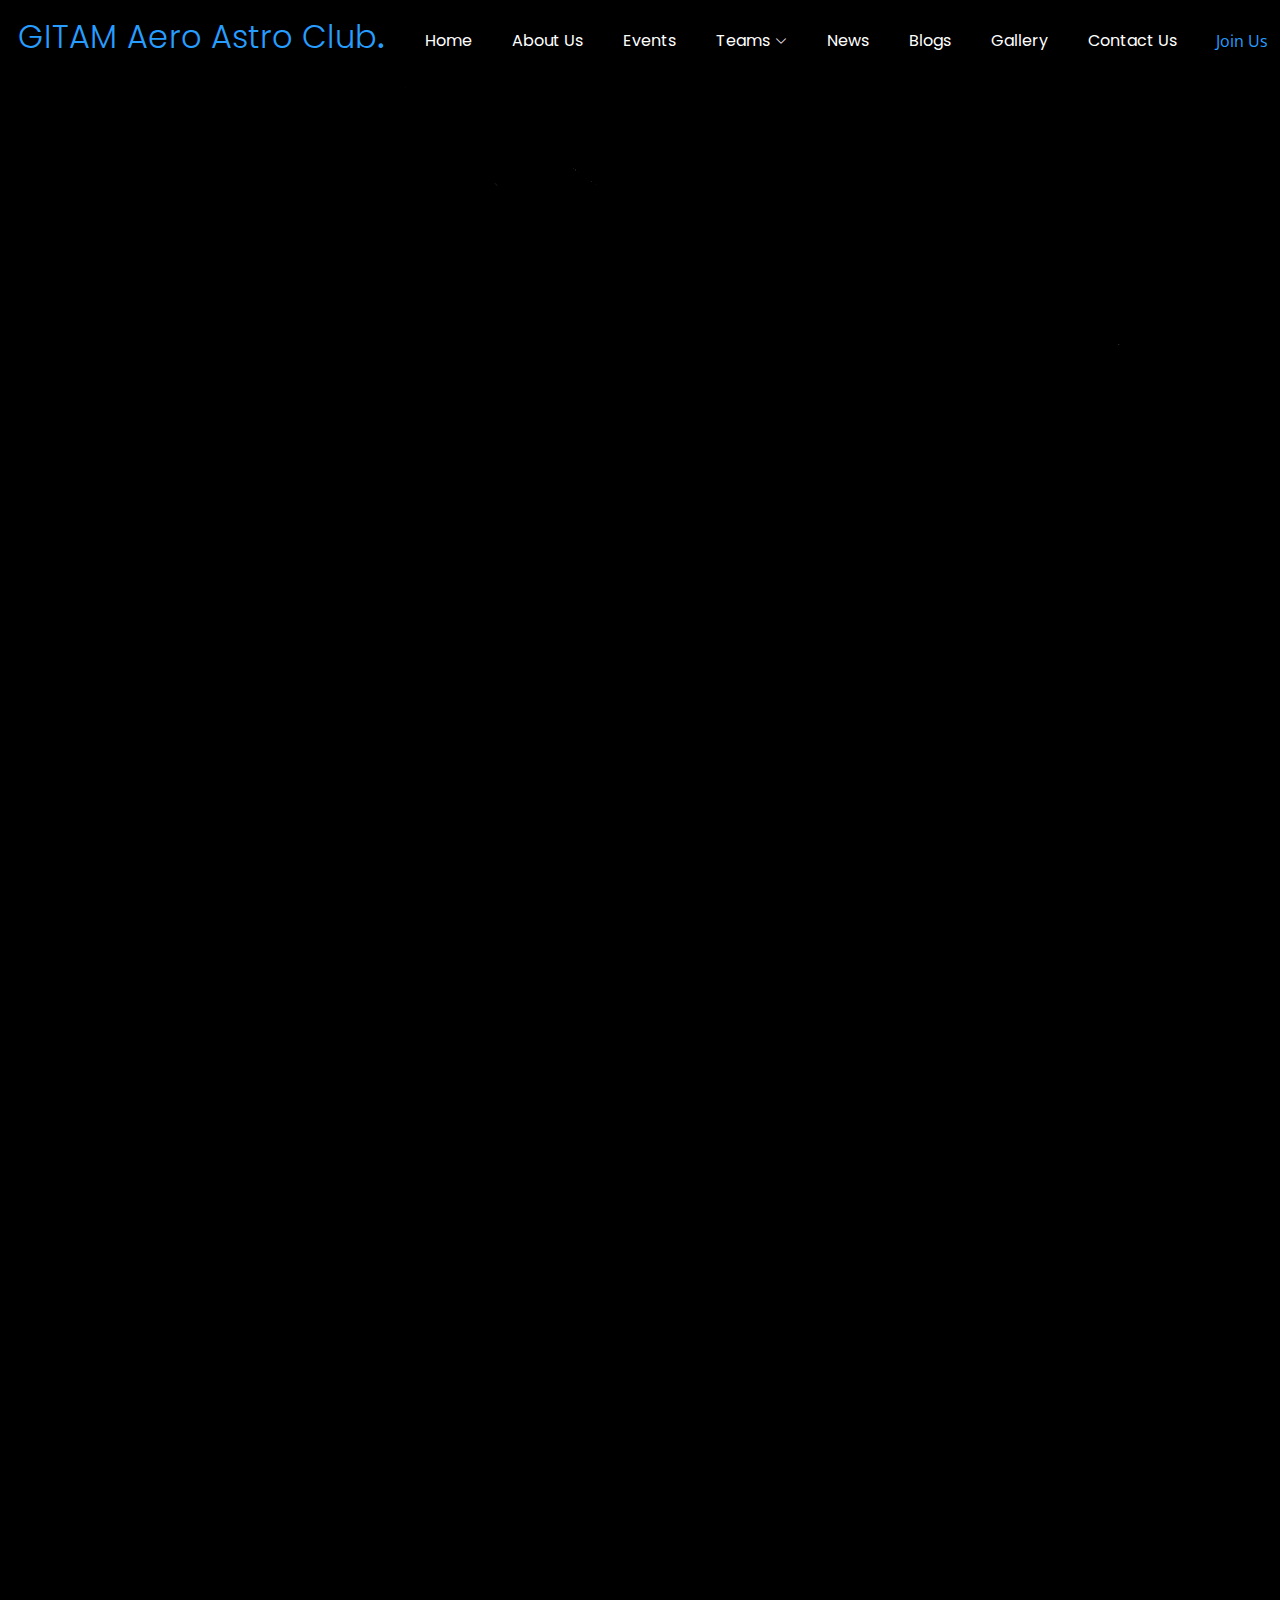
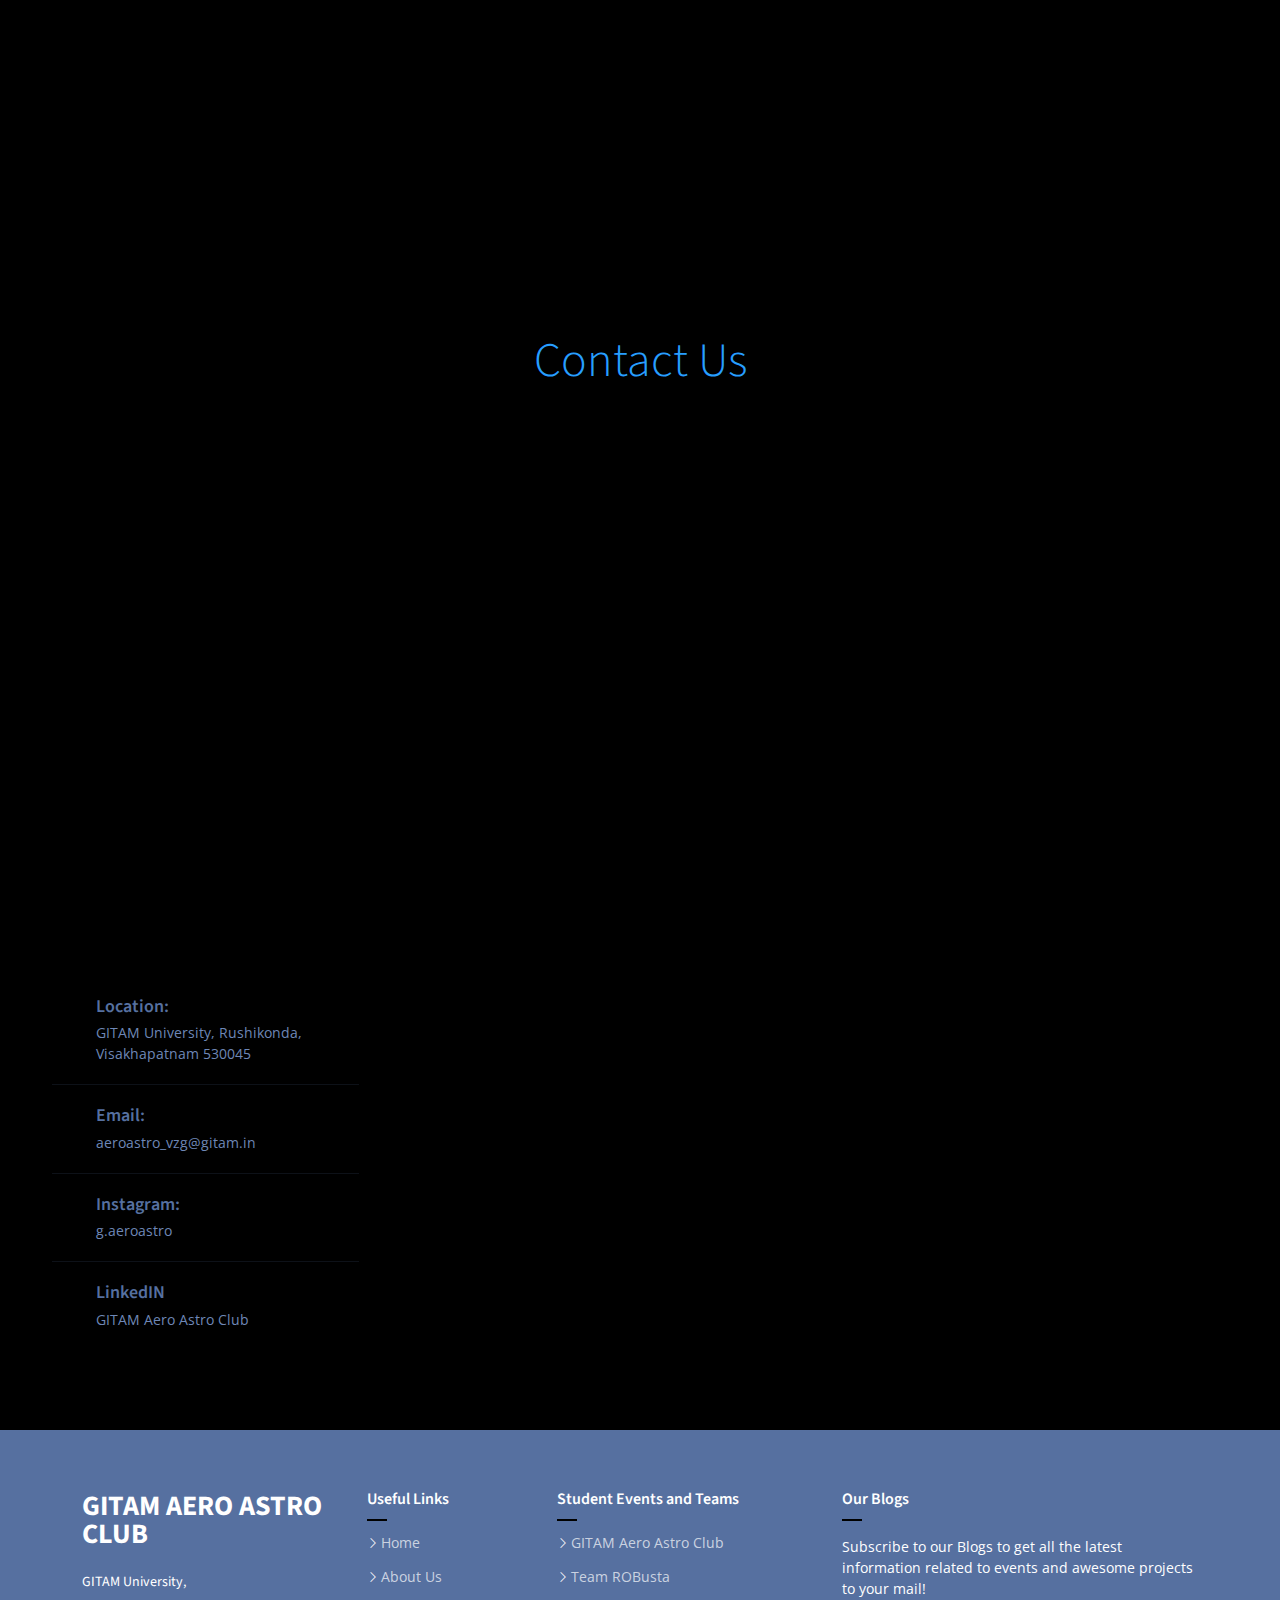
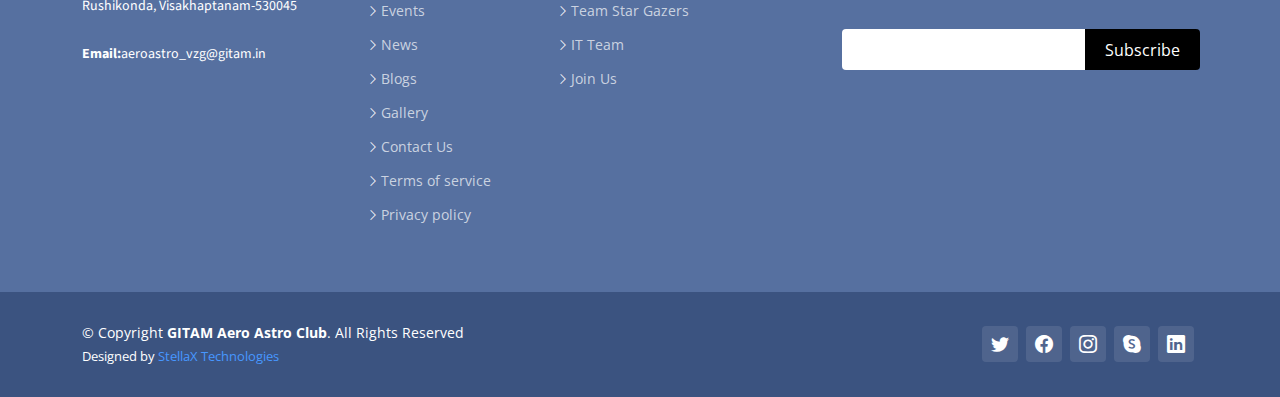
==== index.html @ 984217d5 "bootstrap included and updated" ====
<!DOCTYPE html>
<html lang="en">

    <head>
        <meta charset="UTF-8">
        <meta name="viewport" content="width=100%, initial-scale=1.0">

        <title>GITAM Aero Astro Club</title>
        <meta content="" name="description">
        <meta content="" name="keywords">
        <!--Profile_Images-->
        <link href="assets/img/logo.png" rel="icon">
        <link href="assets/img/logo.png" rel="apple-touch-icon">

        <!--Google Fonts-->
        <link rel="preconnect" href="https://fonts.googleapis.com">
        <link rel="preconnect" href="https://fonts.gstatic.com" crossorigin>
        <link href="https://fonts.googleapis.com/css2?family=Open+Sans:ital,wght@0,300;0,400;0,500;0,600;0,700;1,300;1,400;1,500;1,600;1,700&family=Poppins:ital,wght@0,300;0,400;0,500;0,600;0,700;1,300;1,400;1,500;1,600;1,700&family=Source+Sans+Pro:ital,wght@0,300;0,400;0,600;0,700;1,300;1,400;1,600;1,700&display=swap" rel="stylesheet">
        
        <!--CSS_Files-->
        <link href="assets/vendor/bootstrap/css/bootstrap.min.css" rel="stylesheet">
        <link href="assets/vendor/bootstrap-icons/bootstrap-icons.css" rel="stylesheet">
        <link href="assets/vendor/aos/aos.css" rel="stylesheet">
        <link href="assets/vendor/glightbox/css/glightbox.min.css" rel="stylesheet">
        <link href="assets/vendor/swiper/swiper-bundle.min.css" rel="stylesheet">

        <!--Variables CSS Files-->
        <link href="assets/css/variables-blue.css" rel="stylesheet">

        <!-- Main CSS File-->
        <link href="assets/css/main.css" rel="stylesheet">
    </head>

    <body>
        <!--Header-->
        <header id="header" class="header fixed-top" data-scrollto-offset="0">
            <div class="container-fluid d-flex align-items-center justify-content-between">
                
                <a href="index.html" class="logo d-flex align-items-center scrollto me-auto me-lg-0">
                    <img src="assets/images/logo.png" alt="">
                    <h1>GITAM Aero Astro Club<span>.</span></h1>
                </a>
                <nav id="nav" class="navbar">
                    <ul>
                        <li class="active"><a href="#"><span>Home</span></a></li>
                        <li><a class="nav-link scrollto" href="index.html#about">About Us</a></li>
                        <li><a class="nav-link scrollto" href="index.html#events">Events</a></li>
                        <li><li class="dropdown"><a href="#"><span>Teams</span> <i class="bi bi-chevron-down dropdown-indicator"></i></a>
                            <ul>
                                <li><a href="robusta.html">Team ROBust</a></li>
                                <li><a href="stargazers.html">Team StarGazers</a></li>
                                <li><a href="dev_team.html">Developers Team</a></li>
                            </ul>
                        </li>
                        <li><a class="nav-link" href="news.html">News</a></li>
                        <li><a class="nav-link" href="blogs.html">Blogs</a></li>
                        <li><a class="nav-link" href="gallery.html">Gallery</a></li>
                        <li><a class="nav-link scrollto" href="index.html#contact">Contact Us</a></li>
                    </ul>
                    <i class="bi bi-list mobile-nav-toogle d-none"></i>
                </nav>

                <a class="btn-generated" href="join.html">Join Us</a>
            </div>
        </header>
        <!--End of Header-->   

        <section id="hero-animated" class="hero-animated d-flex align-items-center">
            <div class="container d-flex flex-column justify-content-center align-items-center text-center position-relative" data-aos="zoom-out">
                <img src="assets/images/logo.png" class="img-fluid animated">
                <h2>Welcome to <span>GITAM Aero Astro Club</span></h2>
                <p>Curious minds are busy innovating</p>
                <div class="d-flex">
                    <a href="#about" class="btn-get-started">Join Us</a>
                </div>
            </div>
        </section>

        <main id="main">

            <section id="about" class="about">
                <div class="container" data-aos="fade-up">
        
                <div class="section-header">
                    <h2>About Us</h2>
                    <p>hi there!!</p>
                </div>
        
                <div class="row g-4 g-lg-5" data-aos="fade-up" data-aos-delay="200">
                    <div class="col-lg-5">
                        <div class="about-img">
                            <img src="assets/img/about.jpg" class="img-fluid" alt="">
                        </div>
                    </div>

                    <div class="col-lg-7">
                        <h3 class="pt-0 pt-lg-5">A society of students, busy innovating and learning!</h3>
            
                        <!-- Tabs -->
                        <ul class="nav nav-pills mb-3">
                        <li><a class="nav-link active" data-bs-toggle="pill" href="#tab1">How can we help?</a></li>
                        <li><a class="nav-link" data-bs-toggle="pill" href="#tab2">Get Involved</a></li>
                        <li><a class="nav-link" data-bs-toggle="pill" href="#tab3">Purpose</a></li>
                        </ul><!-- End Tabs -->
            
                        <!-- Tab Content -->
                        <div class="tab-content">
                            <div class="tab-pane fade show active" id="tab1">
                                <p class="fst-italic">We connect and educate future engineers while advancing and developing technology for the benefit of humanity. Have ideas about how we could do that better? Join us!</p>
                                <div class="d-flex align-items-center mt-4">
                                <i class="bi bi-check2"></i>
                                <h4></h4>
                            </div>
                            <p></p>
            
                            <div class="d-flex align-items-center mt-4">
                            <i class="bi bi-check2"></i>
                            <h4></h4>
                            </div>
                            <p></p>
            
                            <div class="d-flex align-items-center mt-4">
                            <i class="bi bi-check2"></i>
                            <h4></h4>
                            </div>
                            <p></p>
            
                            </div><!-- End Tab 1 Content -->
            
                            <div class="tab-pane fade show" id="tab2">
                                <p class="fst-italic">GITAM Aero Astro Club exists to help curious minds find their answers. It is a student-run community. Are you curious? </p>
                                <div class="d-flex align-items-center mt-4">
                                    <i class="bi bi-check2"></i>
                                    <h4></h4>
                                </div>
                                <p></p>
            
                                <div class="d-flex align-items-center mt-4">
                                    <i class="bi bi-check2"></i>
                                    <h4></h4>
                                </div>
                                <p></p>
            
                                <div class="d-flex align-items-center mt-4">
                                    <i class="bi bi-check2"></i>
                                    <h4></h4>
                                </div>
                                <p></p>
            
                                </div><!-- End Tab 2 Content -->
            
                                <div class="tab-pane fade show" id="tab3">
                                    <p class="fst-italic"></p>
                                    <div class="d-flex align-items-center mt-4">
                                        <i class="bi bi-check2"></i>
                                        <p>A professional hub for all curious minds from science and engineering backgrounds. Fostering the open exchange of information and promoting the highest professional and ethical standards.</p>
                                        <h4></h4>
                                    </div>
            
                                    <div class="d-flex align-items-center mt-4">
                                        <i class="bi bi-check2"></i>
                                        <h4></h4>
                                    </div>
                                    <p></p>
            
                                    <div class="d-flex align-items-center mt-4">
                                        <i class="bi bi-check2"></i>
                                        <h4></h4>
                                    </div>
                                    <p></p>
            
                                </div><!-- End Tab 3 Content -->
            
                            </div>
            
                        </div>
            
                    </div>
            
                </div>
            </section>

            <section id="team" class="team">
                <div class="container" data-aos="fade-up">

                    <div class="section-header">
                        <h2>Our Team</h2>
                        <p>Content</p>
                    </div>

                    <div class="row gy-5">

                        <div class="clo-xl-4 col-md-6 d-flex" data-aos="zoom-in" data-aos-delay="200">
                            <div class="team-member">
                                <div class="member-img">
                                    <img src="#" class="img-fluid" alt="">
                                </div>
                                <div class="member-info">
                                    <div class="social">
                                        <a href=""><i class="bi bi-instagram"></i></a>
                                        <a href=""><i class="bi bi-linkedin"></i></a>
                                    </div>
                                    <h4>Name</h4>
                                    <span>President</span>
                                </div>
                            </div>
                        </div>

                        <div class="clo-xl-4 col-md-6 d-flex" data-aos="zoom-in" data-aos-delay="400">
                            <div class="team-member">
                                <div class="member-img">
                                    <img src="#" class="img-fluid" alt="">
                                </div>
                                <div class="member-info">
                                    <div class="social">
                                        <a href=""><i class="bi bi-instagram"></i></a>
                                        <a href=""><i class="bi bi-linkedin"></i></a>
                                    </div>
                                    <h4>Name</h4>
                                    <span>Vice-President</span>
                                </div>
                            </div>
                        </div>

                        <div class="clo-xl-4 col-md-6 d-flex" data-aos="zoom-in" data-aos-delay="600">
                            <div class="team-member">
                                <div class="member-img">
                                    <img src="#" class="img-fluid" alt="">
                                </div>
                                <div class="member-info">
                                    <div class="social">
                                        <a href=""><i class="bi bi-instagram"></i></a>
                                        <a href=""><i class="bi bi-linkedin"></i></a>
                                    </div>
                                    <h4>Name</h4>
                                    <span>Secretary</span>
                                </div>
                            </div>
                        </div>

                        <div class="clo-xl-4 col-md-6 d-flex" data-aos="zoom-in" data-aos-delay="800">
                            <div class="team-member">
                                <div class="member-img">
                                    <img src="#" class="img-fluid" alt="">
                                </div>
                                <div class="member-info">
                                    <div class="social">
                                        <a href=""><i class="bi bi-instagram"></i></a>
                                        <a href=""><i class="bi bi-linkedin"></i></a>
                                    </div>
                                    <h4>Name</h4>
                                    <span>Treasurer</span>
                                </div>
                            </div>
                        </div>

                        <div class="clo-xl-4 col-md-6 d-flex" data-aos="zoom-in" data-aos-delay="1000">
                            <div class="team-member">
                                <div class="member-img">
                                    <img src="#" class="img-fluid" alt="">
                                </div>
                                <div class="member-info">
                                    <div class="social">
                                        <a href=""><i class="bi bi-instagram"></i></a>
                                        <a href=""><i class="bi bi-linkedin"></i></a>
                                    </div>
                                    <h4>Name</h4>
                                    <span>Social Media Manager</span>
                                </div>
                            </div>
                        </div>
                </div>
            </section>

            <!--Contact-Us-->
            <section id="contact" class="contact">
                <div class="container">
    
                    <div class="section-header">
                        <h2>Contact Us</h2>
                        <p></p>
                    </div>
    
                </div>
    
                <div class="map">
                    <iframe src="https://www.google.com/maps/embed?pb=!1m14!1m8!1m3!1d12097.433213460943!2d-74.0062269!3d40.7101282!3m2!1i1024!2i768!4f13.1!3m3!1m2!1s0x0%3A0xb89d1fe6bc499443!2sDowntown+Conference+Center!5e0!3m2!1smk!2sbg!4v1539943755621" frameborder="0" allowfullscreen></iframe>
                </div>
    
                <div class="container-fluid">
    
                    <div class="row gy-5 gx-lg-5">
    
                        <div class="col-lg-4">
    
                            <div class="info">
                                <h3>Get in touch</h3>
                                <p></p>
    
                                <div class="info-item d-flex">
                                    <i class="bi bi-geo-alt flex-shrink-0"></i>
                                    <div>
                                        <h4>Location:</h4>
                                        <p>GITAM University, Rushikonda, Visakhapatnam 530045</p>
                                    </div>
                                </div><!-- End Info Item -->
    
                                <div class="info-item d-flex">
                                    <i class="bi bi-envelope flex-shrink-0"></i>
                                    <div>
                                        <h4>Email:</h4>
                                        <p>aeroastro_vzg@gitam.in</p>
                                    </div>
                                </div><!-- End Info Item -->
    
                                <div class="info-item d-flex">
                                    <i class="bi bi-instagram flex-shrink-0"></i>
                                    <div>
                                        <h4>Instagram:</h4>
                                        <p>g.aeroastro</p>
                                    </div>
                                </div><!-- End Info Item -->
    
                                <div class="info-item d-flex">
                                    <i class="bi bi-linkedin flex-shrink-0"></i>
                                    <div>
                                        <h4>LinkedIN</h4>
                                        <p>GITAM Aero Astro Club</p>
                                    </div>
                                </div>
    
                            </div>
                        </div>
                    </div>
    
                </div>
            </section>
            <!-- End Contact Section -->


        </main>

        <!-- ======= Footer ======= -->
        <footer id="footer" class="footer">
            <div class="footer-content">
                <div class="container">
                    <div class="row">

                        <div class="col-lg-3 col-md-6">
                            <div class="footer-info">
                                <h3>GITAM Aero Astro Club</h3>
                                <p>
                                GITAM University,<br>
                                Rushikonda, Visakhaptanam-530045<br><br>
                                <strong>Email:</strong>aeroastro_vzg@gitam.in<br>
                                </p>
                            </div>
                        </div>

                        <div class="col-lg-2 col-md-6 footer-links">
                            <h4>Useful Links</h4>
                            <ul>
                                <li><i class="bi bi-chevron-right"></i> <a href="#">Home</a></li>
                                <li><i class="bi bi-chevron-right"></i> <a href="#">About Us</a></li>
                                <li><i class="bi bi-chevron-right"></i> <a href="#">Events</a></li>
                                <li><i class="bi bi-chevron-right"></i> <a href="#">News</a></li>
                                <li><i class="bi bi-chevron-right"></i> <a href="#">Blogs</a></li>
                                <li><i class="bi bi-chevron-right"></i> <a href="#">Gallery</a></li>
                                <li><i class="bi bi-chevron-right"></i> <a href="#">Contact Us</a></li>
                                <li><i class="bi bi-chevron-right"></i> <a href="#">Terms of service</a></li>
                                <li><i class="bi bi-chevron-right"></i> <a href="#">Privacy policy</a></li>
                            </ul>
                        </div>

                        <div class="col-lg-3 col-md-6 footer-links">
                            <h4>Student Events and Teams</h4>
                            <ul>
                                <li><i class="bi bi-chevron-right"></i> <a href="#">GITAM Aero Astro Club</a></li>
                                <li><i class="bi bi-chevron-right"></i> <a href="#">Team ROBusta</a></li>
                                <li><i class="bi bi-chevron-right"></i> <a href="#">Team Star Gazers</a></li>
                                <li><i class="bi bi-chevron-right"></i> <a href="#">IT Team</a></li>
                                <li><i class="bi bi-chevron-right"></i> <a href="#">Join Us</a></li>
                            </ul>
                        </div>

                        <div class="col-lg-4 col-md-6 footer-newsletter">
                            <h4>Our Blogs</h4>
                            <p>Subscribe to our Blogs to get all the latest information related to events and awesome projects to your mail!</p>
                            <form action="" method="post">
                                <input type="email" name="email"><input type="submit" value="Subscribe">
                            </form>

                        </div>

                    </div>
                </div>
            </div>

            <div class="footer-legal text-center">
                <div class="container d-flex flex-column flex-lg-row justify-content-center justify-content-lg-between align-items-center">

                    <div class="d-flex flex-column align-items-center align-items-lg-start">
                        <div class="copyright">
                            &copy; Copyright <strong><span>GITAM Aero Astro Club</span></strong>. All Rights Reserved
                        </div>
                        <div class="credits">
                            Designed by <a href="#">StellaX Technologies</a>
                        </div>
                    </div>

                    <div class="social-links order-first order-lg-last mb-3 mb-lg-0">
                        <a href="#" class="twitter"><i class="bi bi-twitter"></i></a>
                        <a href="#" class="facebook"><i class="bi bi-facebook"></i></a>
                        <a href="#" class="instagram"><i class="bi bi-instagram"></i></a>
                        <a href="#" class="google-plus"><i class="bi bi-skype"></i></a>
                        <a href="#" class="linkedin"><i class="bi bi-linkedin"></i></a>
                    </div>

                </div>
            </div>

        </footer>

        <a href="#" class="scroll-top d-flex align-items-center"><i class="bi bi-arrow-up-short"></i></a>

        <div id="preloader"></div>

        <script src="assets/vendor/bootstrap/js/bootstrap.bundle.js"></script>
        <script src="assets/vendor/aos/aos.js"></script>
        <script src="assets/vendor/glightbox/js/glightbox.min.js"></script>
        <script src="assets/vendor/isotope-layout/isotope.pkgd.min.js"></script>
        <script src="assets/vendor/swiper/swiper/swiper-bundle.min.js"></script>
        <script src="assets/vendor/php-email-form/validate.js"></script>

        <script src="assets/js/main.js"></script>

    </body>
</html>
---- assets/css/variables-blue.css ----
:root {

  /* Fonts */
  --font-default: 'Open Sans', system-ui, -apple-system, "Segoe UI", Roboto, "Helvetica Neue", Arial, "Noto Sans", "Liberation Sans", sans-serif, "Apple Color Emoji", "Segoe UI Emoji", "Segoe UI Symbol", "Noto Color Emoji";
  --font-primary: 'Source Sans Pro', sans-serif;
  --font-secondary: 'Poppins', sans-serif;

  /* Colors */
  /* The *-rgb color names are simply the RGB converted value of the corresponding color for use in the rgba() function */

  /* Default text color */
  --color-default: #000;
  --color-default-rgb: 26, 31, 36;

  /* Defult links color */
  --color-links: #3279fc;
  --color-links-hover: #4797ff;

  /* Primay colors */
  --color-primary: #000;
  --color-primary-light: #4797ff;
  --color-primary-dark: #1c61e2;

  --color-primary-rgb: 50, 121, 252;
  --color-primary-light-rgb: 71, 151, 255;
  --color-primary-dark-rgb: 28, 97, 226;

  /* Secondary colors */
  --color-secondary: #5670a0;
  --color-secondary-light: #6e87b6;
  --color-secondary-dark: #3b5380;

  --color-secondary-rgb: 86, 112, 160;
  --color-secondary-light-rgb: 110, 135, 182;
  --color-secondary-dark-rgb: 59, 83, 128;

  /* General colors */
  --color-blue: #0d6efd;
  --color-blue-rgb: 13, 110, 253;

  --color-indigo: #6610f2;
  --color-indigo-rgb: 102, 16, 242;

  --color-purple: #6f42c1;
  --color-purple-rgb: 111, 66, 193;

  --color-pink: #f3268c;
  --color-pink-rgb: 243, 38, 140;

  --color-red: #df1529;
  --color-red-rgb: 223, 21, 4;

  --color-orange: #fd7e14;
  --color-orange-rgb: 253, 126, 20;

  --color-yellow: #ffc107;
  --color-yellow-rgb: 255, 193, 7;

  --color-green: #059652;
  --color-green-rgb: 5, 150, 82;

  --color-teal: #20c997;
  --color-teal-rgb: 32, 201, 151;

  --color-cyan: #0dcaf0;
  --color-cyan-rgb: 13, 202, 240;

  --color-white: #ffffff;
  --color-white-rgb: 255, 255, 255;

  --color-gray: #6c757d;
  --color-gray-rgb: 108, 117, 125;

  --color-black: #000000;
  --color-black-rgb: 0, 0, 0;
  
}

/*--------------------------------------------------------------
# 2. Override default Bootstrap variables
--------------------------------------------------------------*/
:root {

  --bs-blue: var(--color-blue);
  --bs-indigo: var(--color-indigo);
  --bs-purple: var(--color-purple);
  --bs-pink: var(--color-pink);
  --bs-red: var(--color-red);
  --bs-orange: var(--color-orange);
  --bs-yellow: var(--color-yellow);
  --bs-green: var(--color-green);
  --bs-teal: var(--color-teal);
  --bs-cyan: var(--color-cyan);
  --bs-white: var(--color-white);
  --bs-gray: var(--color-gray);
  --bs-gray-dark: #343a40;
  --bs-gray-100: #f8f9fa;
  --bs-gray-200: #e9ecef;
  --bs-gray-300: #dee2e6;
  --bs-gray-400: #ced4da;
  --bs-gray-500: #adb5bd;
  --bs-gray-600: #6c757d;
  --bs-gray-700: #495057;
  --bs-gray-800: #343a40;
  --bs-gray-900: #212529;
  --bs-primary: var(--color-blue);
  --bs-secondary: var(--color-blue);
  --bs-success: #198754;
  --bs-info: #0dcaf0;
  --bs-warning: #ffc107;
  --bs-danger: #dc3545;
  --bs-light: #f8f9fa;
  --bs-dark: #212529;
  --bs-primary-rgb: var(--color-primary-rgb);
  --bs-secondary-rgb: var(--color-secondary-rgb);
  --bs-success-rgb: 25, 135, 84;
  --bs-info-rgb: 13, 202, 240;
  --bs-warning-rgb: 255, 193, 7;
  --bs-danger-rgb: 220, 53, 69;
  --bs-light-rgb: 248, 249, 250;
  --bs-dark-rgb: 33, 37, 41;
  --bs-white-rgb: var(--color-white-rgb);
  --bs-black-rgb: var(--color-black-rgb);
  --bs-body-color-rgb: var(--color-default-rgb);
  --bs-body-bg-rgb: 255, 255, 255;
  --bs-font-sans-serif: var(--font-default);
  --bs-font-monospace: SFMono-Regular, Menlo, Monaco, Consolas, "Liberation Mono", "Courier New", monospace;
  --bs-gradient: linear-gradient(180deg, rgba(255, 255, 255, 0.15), rgba(255, 255, 255, 0));
  --bs-body-font-family: var(--font-default);
  --bs-body-font-size: 1rem;
  --bs-body-font-weight: 400;
  --bs-body-line-height: 1.5;
  --bs-body-color: var(--color-default);
  --bs-body-bg: #fff;

}

/*--------------------------------------------------------------
# 3. Set color and background class names
--------------------------------------------------------------*/
/* Fonts */
.font-default { font-family: var(--font-default) !important; }
.font-primary { font-family: var(--font-primary) !important;}
.font-secondary { font-family: var(--font-secondary) !important; }

/* Text Colors */
.color-default { color: var(--color-default) !important; }
.color-links { color: var(--color-links) !important; }
.color-links:hover { color: var(--color-links-hover) !important; }
.color-primary { color: var(--color-primary) !important; }
.color-primary-light { color: var(--color-primary-light) !important; }
.color-primary-dark { color: var(--color-primary-dark) !important; }
.color-secondary { color: var(--color-secondary) !important; }
.color-secondary-light { color: var(--color-secondary-light) !important; }
.color-secondary-dark { color: var(--color-secondary-dark) !important; }
.color-blue { color: var(--color-blue) !important; }
.color-indigo { color: var(--color-indigo) !important; }
.color-purple { color: var(--color-purple) !important; }
.color-pink { color: var(--color-pink) !important; }
.color-red { color: var(--color-red) !important; }
.color-orange { color: var(--color-orange) !important; }
.color-yellow { color: var(--color-yellow) !important; }
.color-green { color: var(--color-green) !important; }
.color-teal { color: var(--color-teal) !important; }
.color-cyan { color: var(--color-cyan) !important; }
.color-white { color: var(--color-white) !important; }
.color-gray { color: var(--color-gray) !important; }
.color-black { color: var(--color-black) !important; }

/* Background Colors */
.bg-default { background-color: var(--color-default) !important; }
.bg-primary { background-color: var(--color-primary) !important; }
.bg-primary-light { background-color: var(--color-primary-light) !important; }
.bg-primary-dark { background-color: var(--color-primary-dark) !important; }
.bg-secondary { background-color: var(--color-secondary) !important; }
.bg-secondary-light { background-color: var(--color-secondary-light) !important; }
.bg-secondary-dark { background-color: var(--color-secondary-dark) !important; }
.bg-blue { background-color: var(--color-blue) !important; }
.bg-indigo { background-color: var(--color-indigo) !important; }
.bg-purple { background-color: var(--color-purple) !important; }
.bg-pink { background-color: var(--color-pink) !important; }
.bg-red { background-color: var(--color-red) !important; }
.bg-orange { background-color: var(--color-orange) !important; }
.bg-yellow { background-color: var(--color-yellow) !important; }
.bg-green { background-color: var(--color-green) !important; }
.bg-teal { background-color: var(--color-teal) !important; }
.bg-cyan { background-color: var(--color-cyan) !important; }
.bg-white { background-color: var(--color-white) !important; }
.bg-gray { background-color: var(--color-gray) !important; }
.bg-black { background-color: var(--color-black) !important; }
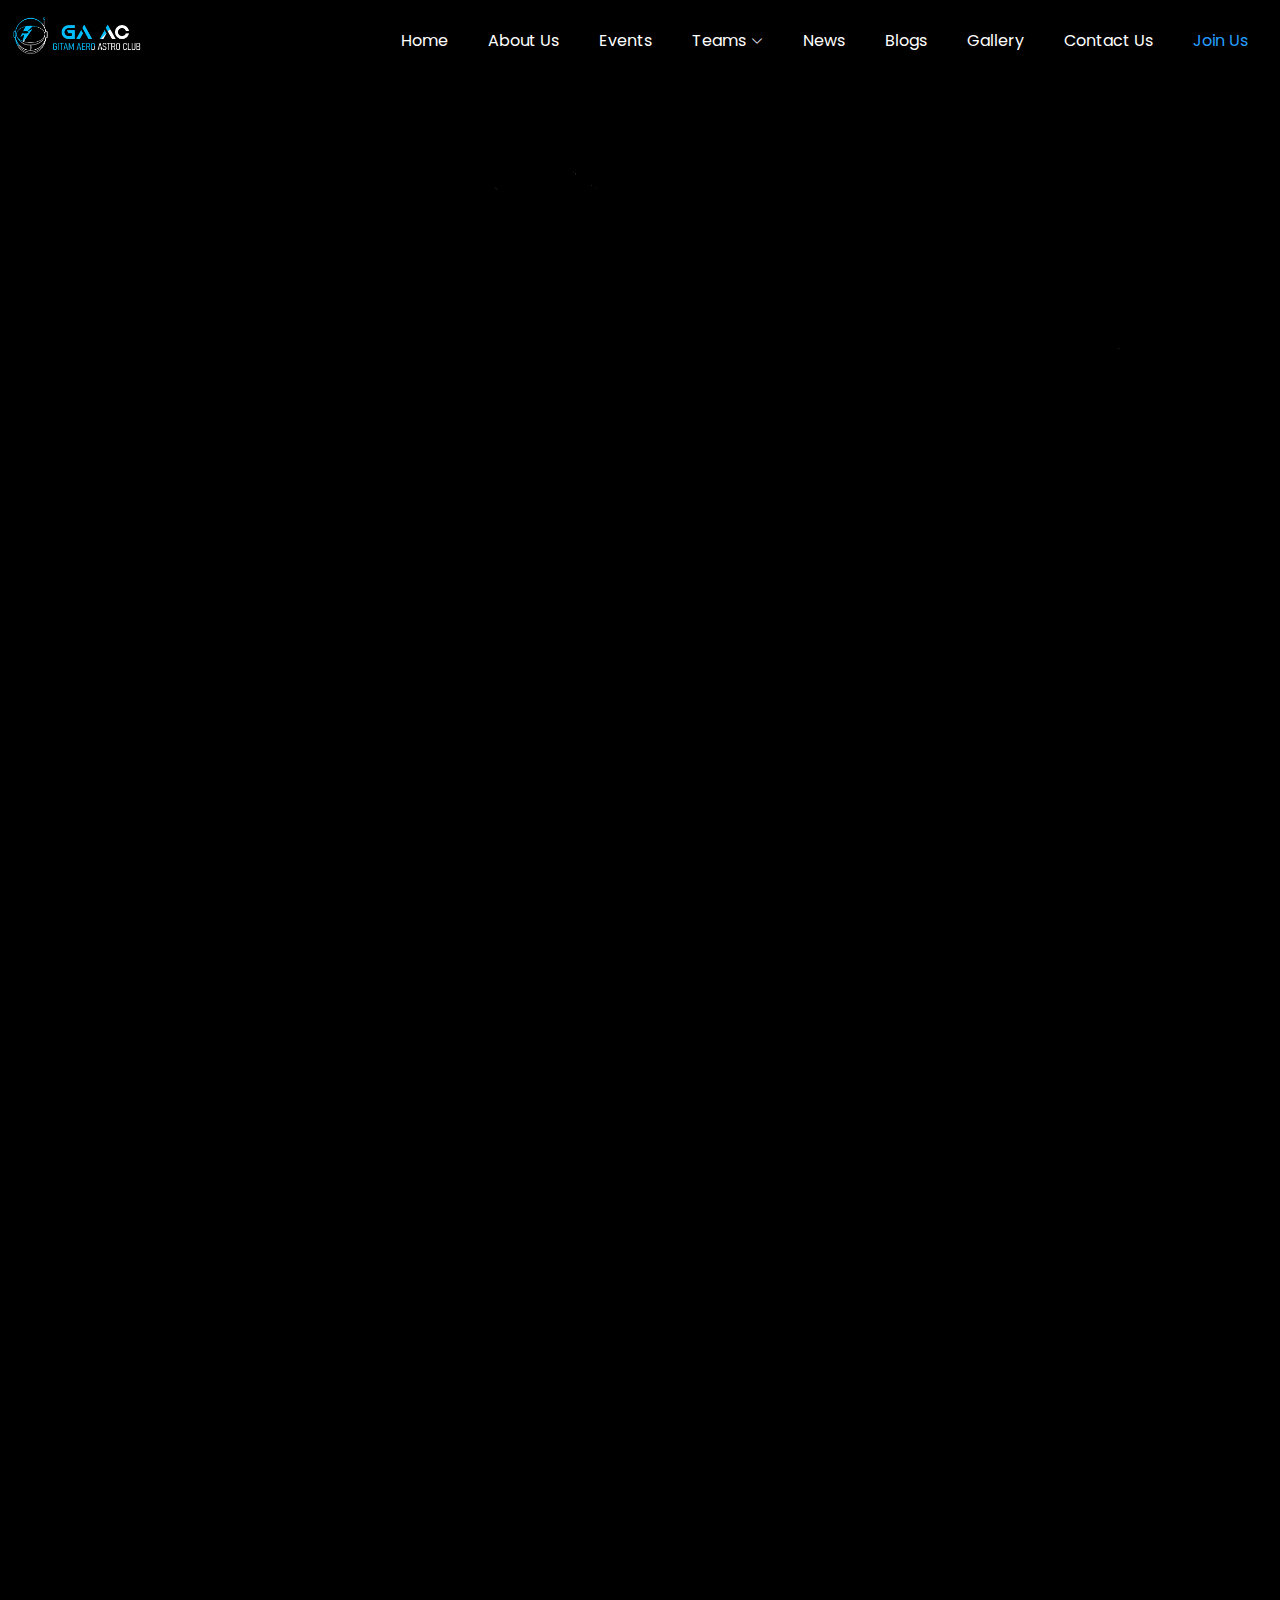
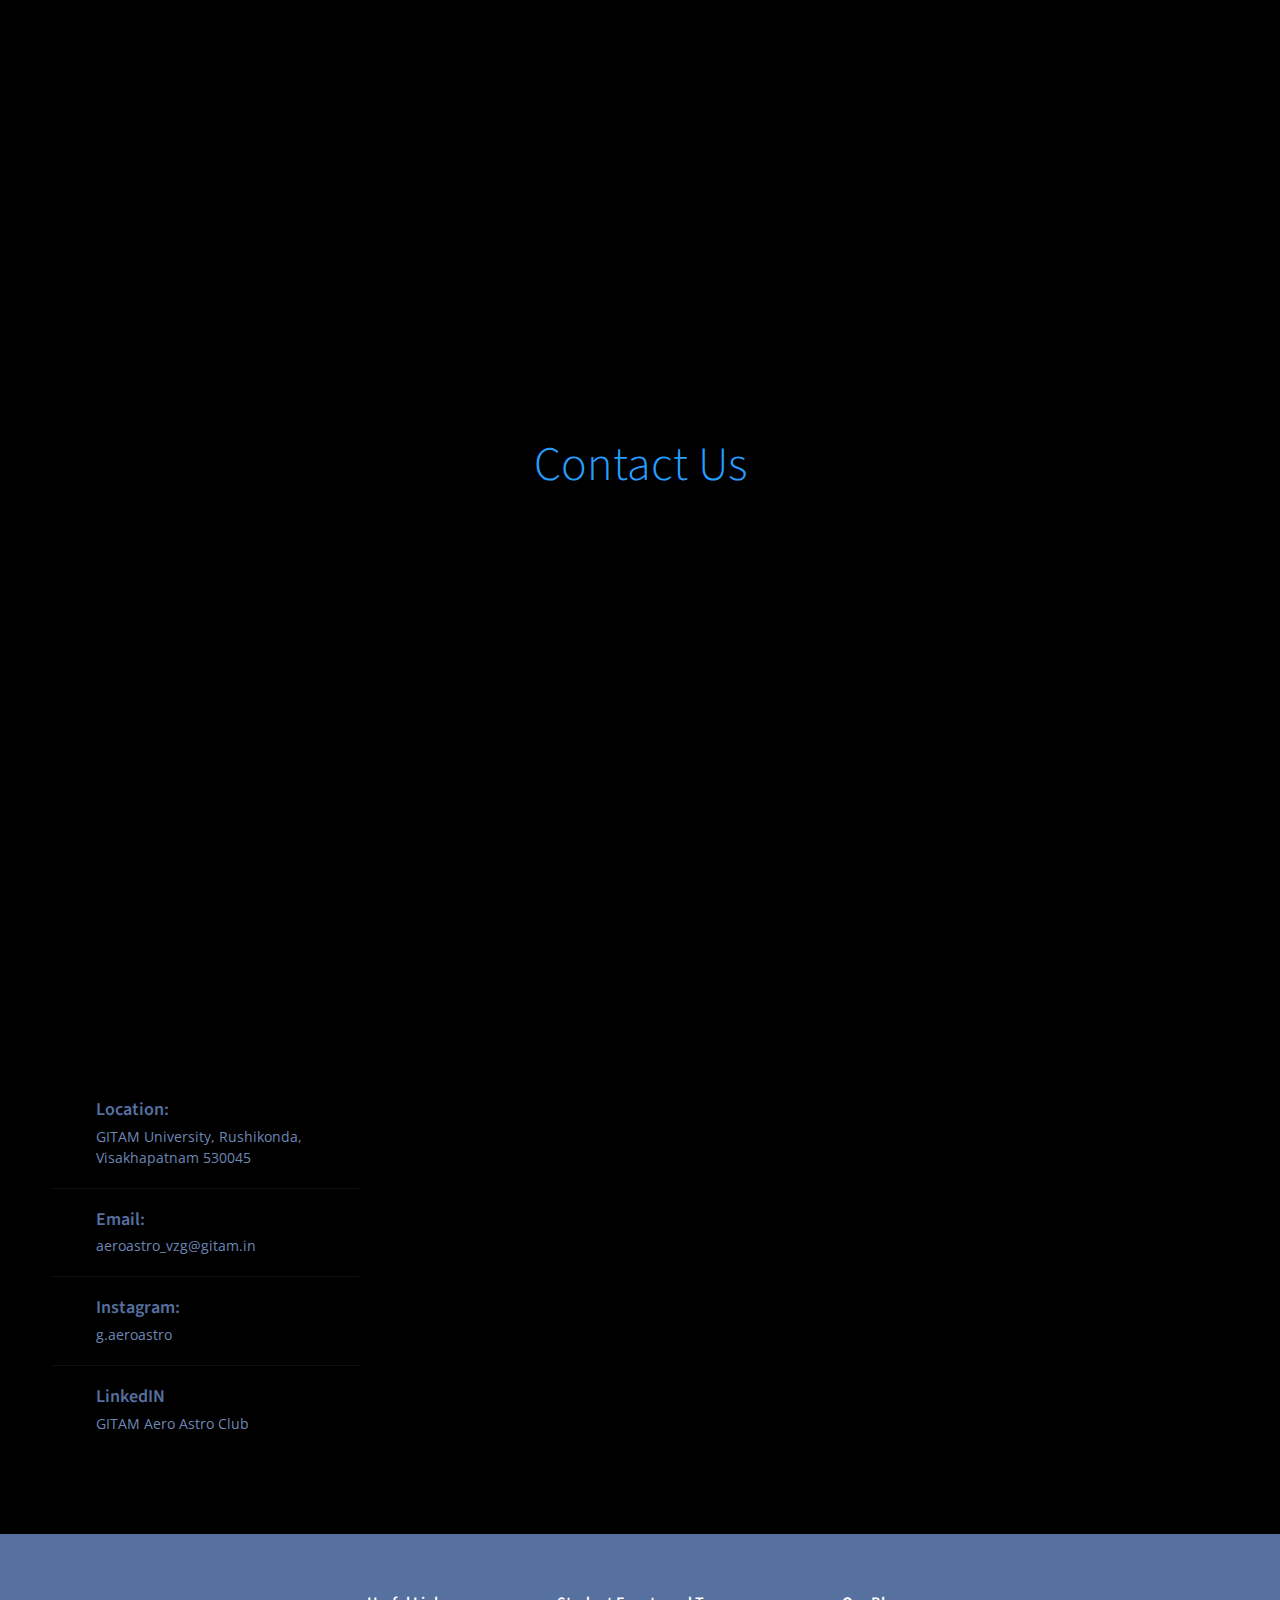
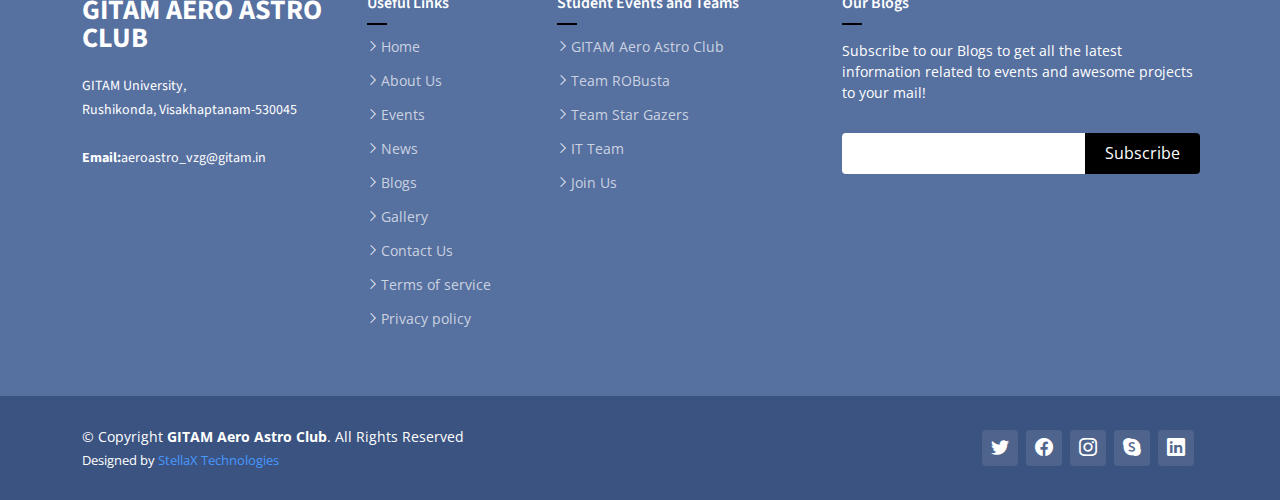
==== commit 3e5bdbde: "Debugging(In Progress)" ====
--- a/index.html
+++ b/index.html
@@ -1,6 +1,5 @@
 <!DOCTYPE html>
 <html lang="en">
-
     <head>
         <meta charset="UTF-8">
         <meta name="viewport" content="width=100%, initial-scale=1.0">
@@ -33,16 +32,17 @@
 
     <body>
         <!--Header-->
-        <header id="header" class="header fixed-top" data-scrollto-offset="0">
-            <div class="container-fluid d-flex align-items-center justify-content-between">
-                
-                <a href="index.html" class="logo d-flex align-items-center scrollto me-auto me-lg-0">
-                    <img src="assets/images/logo.png" alt="">
-                    <h1>GITAM Aero Astro Club<span>.</span></h1>
+    <header id="header" class="header fixed-top" data-scrollto-offset="0">
+        <div class="container-fluid d-flex justify-content-between">
+            <div class="col">
+                <a href="index.html" class="logo d-flex align-items-center">
+                    <img src="media/GAACLogoforNavBar.PNG" alt="">
                 </a>
+            </div>
+            <div class="col align-items-center justify-content-end">
                 <nav id="nav" class="navbar">
-                    <ul>
-                        <li class="active"><a href="#"><span>Home</span></a></li>
+                    <ul class="">
+                        <li class=""><a href="index.html"><span>Home</span></a></li>
                         <li><a class="nav-link scrollto" href="index.html#about">About Us</a></li>
                         <li><a class="nav-link scrollto" href="index.html#events">Events</a></li>
                         <li><li class="dropdown"><a href="#"><span>Teams</span> <i class="bi bi-chevron-down dropdown-indicator"></i></a>
@@ -56,20 +56,21 @@
                         <li><a class="nav-link" href="blogs.html">Blogs</a></li>
                         <li><a class="nav-link" href="gallery.html">Gallery</a></li>
                         <li><a class="nav-link scrollto" href="index.html#contact">Contact Us</a></li>
+                        <li><a class="btn-generated active" target="_blank" href="join.html">Join Us</a></li>
                     </ul>
                     <i class="bi bi-list mobile-nav-toogle d-none"></i>
                 </nav>
-
-                <a class="btn-generated" href="join.html">Join Us</a>
+    
             </div>
+        </div>
         </header>
-        <!--End of Header-->   
+        <!--End of Header-->    
 
         <section id="hero-animated" class="hero-animated d-flex align-items-center">
             <div class="container d-flex flex-column justify-content-center align-items-center text-center position-relative" data-aos="zoom-out">
-                <img src="assets/images/logo.png" class="img-fluid animated">
+                <img src="assets/images/GAAC_logo.png" class="img-fluid animated">
                 <h2>Welcome to <span>GITAM Aero Astro Club</span></h2>
-                <p>Curious minds are busy innovating</p>
+                <p>"Inspire, educate, and empower curious minds in the pursuit of the skies and beyond. Where science meets ethics, fostering knowledge and professionalism."</p>
                 <div class="d-flex">
                     <a href="#about" class="btn-get-started">Join Us</a>
                 </div>
@@ -83,7 +84,17 @@
         
                 <div class="section-header">
                     <h2>About Us</h2>
-                    <p>hi there!!</p>
+                    <p>GITAM Aero Astro Club is a student-run club that fosters 
+                        knowledge about space and robotics. The primary goal is 
+                        to create a space for curious mind to explore science 
+                        with the added dimension of artificial intelligence.
+                        And create awareness about scientific advancements. 
+                        The club currently maintains two active project teams, 
+                        [Team StarGazers and Team ROBusta] each working on 
+                        distinct initiatives. The current teams, StarGazers 
+                        and ROBusta, are working in astronomy and robotics, 
+                        respectively. 
+                        </p>
                 </div>
         
                 <div class="row g-4 g-lg-5" data-aos="fade-up" data-aos-delay="200">
--- a/assets/css/main.css
+++ b/assets/css/main.css
@@ -108,7 +108,7 @@
 
 .section-header p {
   margin: 0 auto;
-  color: #000;
+  color: #fff !important;
 }
 
 @media (min-width: 1280px) {
@@ -149,7 +149,7 @@
 .breadcrumbs ol li+li::before {
   display: inline-block;
   padding-right: 10px;
-  color: #000;
+  color: #fff;
   content: "/";
 }
 
@@ -249,7 +249,7 @@
 .header .btn-getstarted,
 .header .btn-getstarted:focus {
   font-size: 16px;
-  color: #000;
+  color: #fff;
   background: #279EFF;
   padding: 8px 23px;
   border-radius: 4px;
@@ -259,7 +259,7 @@
 
 .header .btn-getstarted:hover,
 .header .btn-getstarted:focus:hover {
-  color: #000;
+  color: #fff;
   background: #279EFF;
 }
 
@@ -623,7 +623,7 @@
   padding: 10px 28px;
   border-radius: 4px;
   transition: 0.5s;
-  color: #000;
+  color: #fff;
   background: #01d3d0;
   font-family: var(--font-secondary);
 }
@@ -733,7 +733,7 @@
   transition: 0.5s;
   -webkit-animation: fadeInUp 1s both 0.6s;
   animation: fadeInUp 1s both 0.6s;
-  color: #000;
+  color: #fff;
   border: 2px solid var(--color-primary);
 }
 
@@ -1228,14 +1228,14 @@
   font-size: 18px;
   margin: 0;
   font-weight: 700;
-  color: #000;
+  color: #fff;
 }
 
 .about .tab-content i {
   font-size: 22px;
   line-height: 0;
   margin-right: 8px;
-  color: #000;
+  color: #fff;
 }
 
 /*--------------------------------------------------------------
@@ -2548,7 +2548,7 @@
 }
 
 .blog .posts-list .title a {
-  color: #000;
+  color: #fff;
   transition: 0.3s;
 }
 
@@ -2578,7 +2578,7 @@
   font-size: 16px;
   margin-right: 8px;
   line-height: 0;
-  color: #000;
+  color: #fff;
 }
 
 .blog .posts-list .meta-top a {
@@ -2651,7 +2651,7 @@
 }
 
 .blog .blog-details .content blockquote p {
-  color: #000;
+  color: #fff;
   line-height: 1.6;
   margin-bottom: 0;
   font-style: italic;
@@ -3064,7 +3064,7 @@
 --------------------------------------------------------------*/
 .blog .blog-pagination {
   margin-top: 30px;
-  color: #000;
+  color: #fff;
 }
 
 .blog .blog-pagination ul {
@@ -3080,7 +3080,7 @@
 }
 
 .blog .blog-pagination li a {
-  color: #000
+  color: #fff;
   padding: 7px 16px;
   display: flex;
   align-items: center;
@@ -3094,7 +3094,7 @@
 
 .blog .blog-pagination li.active a,
 .blog .blog-pagination li:hover a {
-  color: #000;
+  color: #fff;
 }
 
 /*--------------------------------------------------------------
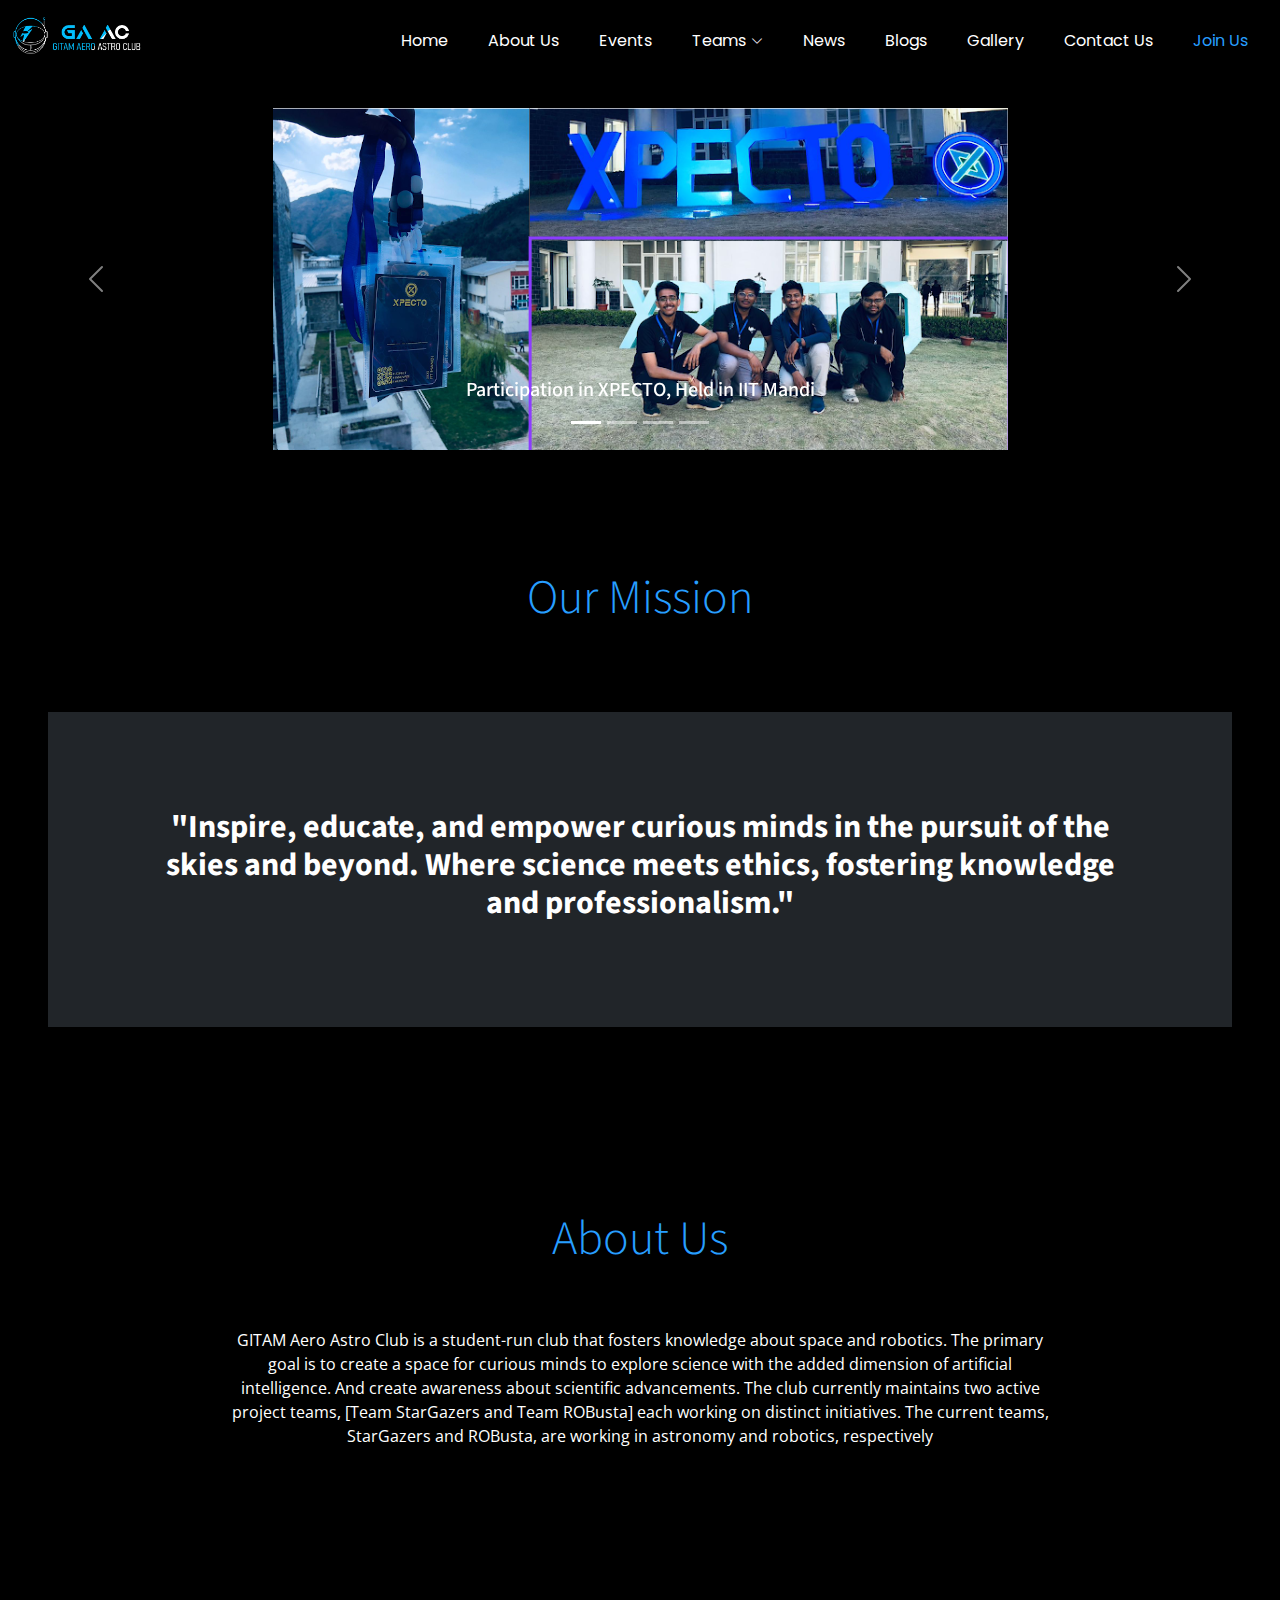
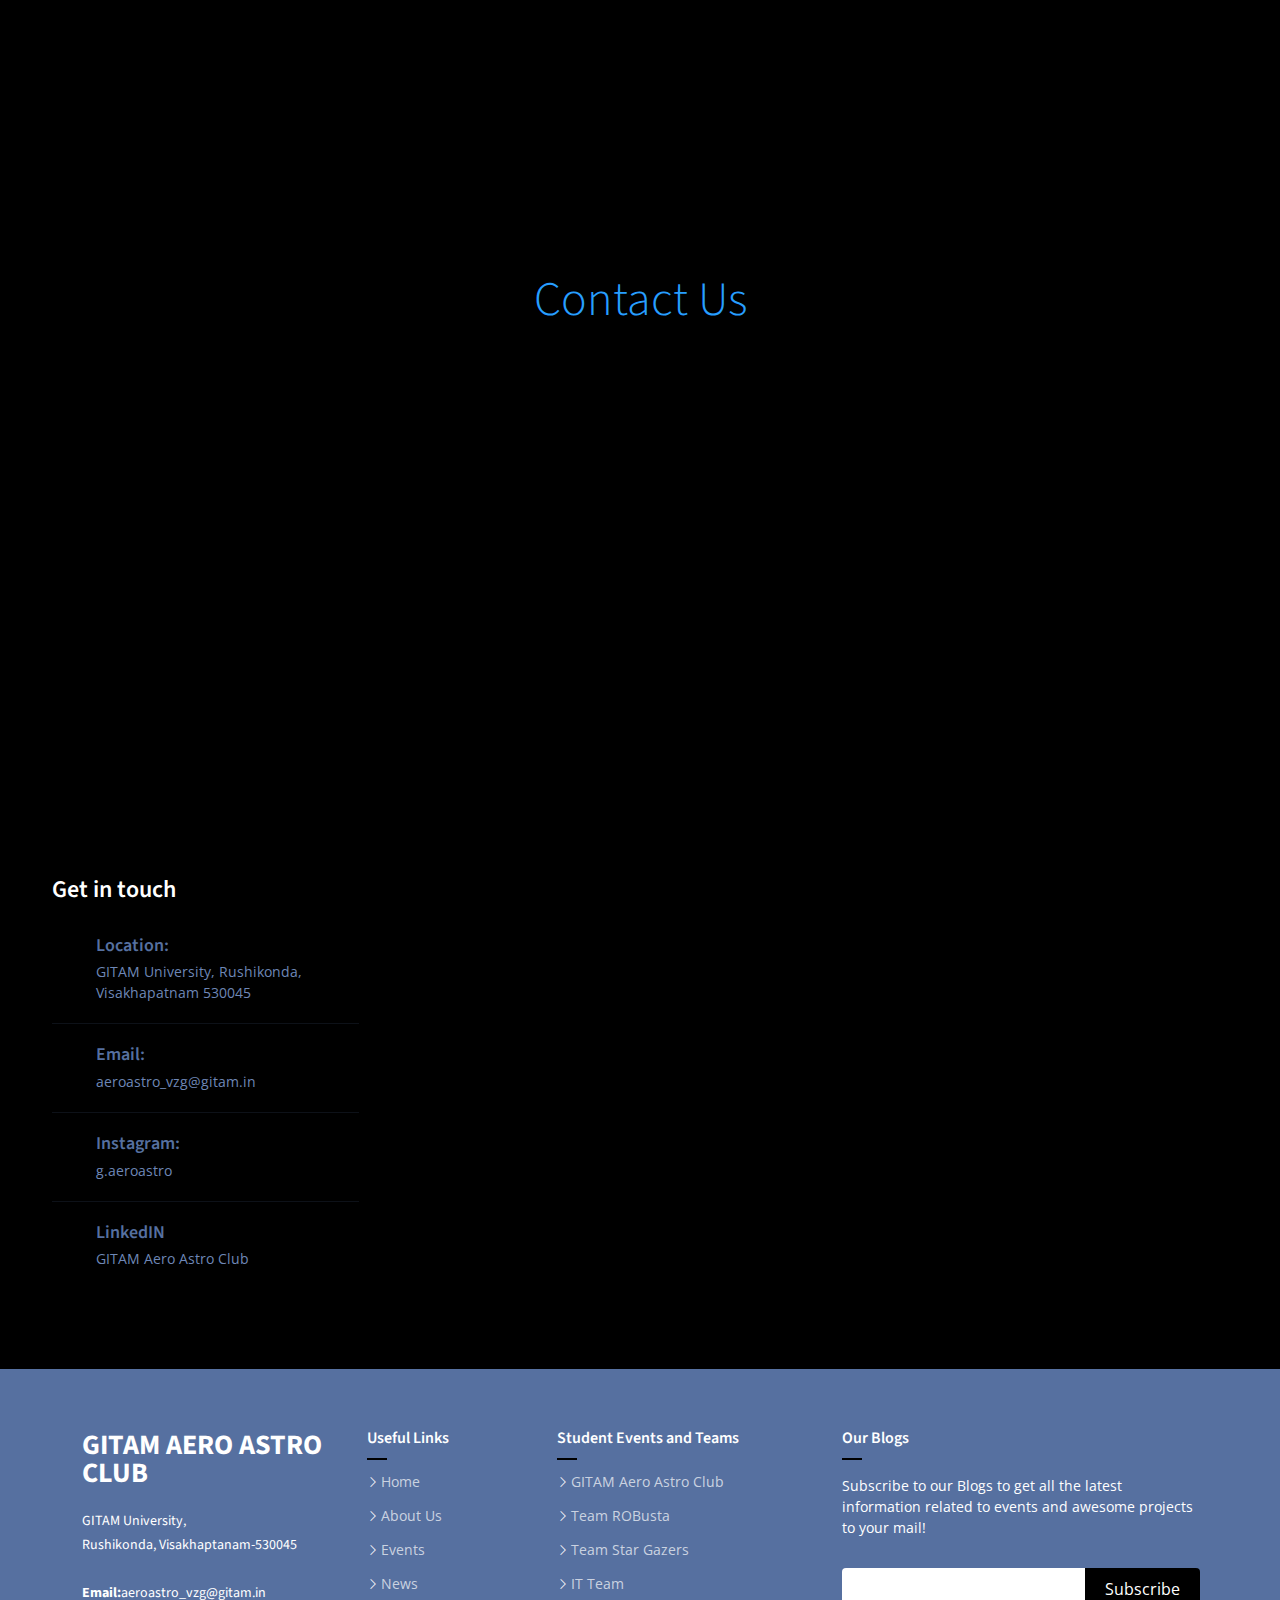
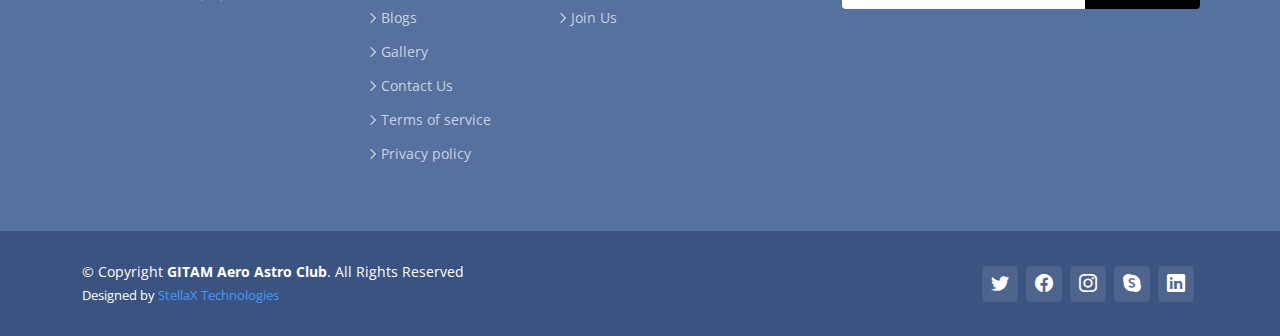
==== commit 4e9b0c64: "Update" ====
--- a/index.html
+++ b/index.html
@@ -31,7 +31,7 @@
     </head>
 
     <body>
-        <!--Header-->
+    <!--Header-->
     <header id="header" class="header fixed-top" data-scrollto-offset="0">
         <div class="container-fluid d-flex justify-content-between">
             <div class="col">
@@ -43,7 +43,7 @@
                 <nav id="nav" class="navbar">
                     <ul class="">
                         <li class=""><a href="index.html"><span>Home</span></a></li>
-                        <li><a class="nav-link scrollto" href="index.html#about">About Us</a></li>
+                        <li><a class="nav-link scrollto" href="index.html#aboutus">About Us</a></li>
                         <li><a class="nav-link scrollto" href="index.html#events">Events</a></li>
                         <li><li class="dropdown"><a href="#"><span>Teams</span> <i class="bi bi-chevron-down dropdown-indicator"></i></a>
                             <ul>
@@ -54,7 +54,7 @@
                         </li>
                         <li><a class="nav-link" href="news.html">News</a></li>
                         <li><a class="nav-link" href="blogs.html">Blogs</a></li>
-                        <li><a class="nav-link" href="gallery.html">Gallery</a></li>
+                        <li><a class="nav-link" href="index.html#gallery">Gallery</a></li>
                         <li><a class="nav-link scrollto" href="index.html#contact">Contact Us</a></li>
                         <li><a class="btn-generated active" target="_blank" href="join.html">Join Us</a></li>
                     </ul>
@@ -66,221 +66,95 @@
         </header>
         <!--End of Header-->    
 
-        <section id="hero-animated" class="hero-animated d-flex align-items-center">
-            <div class="container d-flex flex-column justify-content-center align-items-center text-center position-relative" data-aos="zoom-out">
-                <img src="assets/images/GAAC_logo.png" class="img-fluid animated">
-                <h2>Welcome to <span>GITAM Aero Astro Club</span></h2>
-                <p>"Inspire, educate, and empower curious minds in the pursuit of the skies and beyond. Where science meets ethics, fostering knowledge and professionalism."</p>
-                <div class="d-flex">
-                    <a href="#about" class="btn-get-started">Join Us</a>
-                </div>
+        <!--Achievments Carousel-->
+        <section class="mt-5">
+            <div id="carouselExampleCaptions" class="carousel slide" data-bs-ride="carousel">
+                <div class="carousel-indicators">
+                  <button type="button" data-bs-target="#carouselExampleCaptions" data-bs-slide-to="0" class="active" aria-current="true" aria-label="Slide 1"></button>
+                  <button type="button" data-bs-target="#carouselExampleCaptions" data-bs-slide-to="1" aria-label="Slide 2"></button>
+                  <button type="button" data-bs-target="#carouselExampleCaptions" data-bs-slide-to="2" aria-label="Slide 3"></button>
+                  <button type="button" data-bs-target="#carouselExampleCaptions" data-bs-slide-to="3" aria-label="Slide 4"></button>
+                </div>
+                <div class="carousel-inner">
+                  <div class="carousel-item active">
+                    <img src="assets/img/XPECTO.png" class="img-fluid mx-auto" style="display: block; height: fit-content; width: fit-content;" alt="...">
+                    <div class="carousel-caption d-none d-md-block">
+                      <h5>Participation in XPECTO, Held in IIT Mandi</h5>
+                    </div>
+                  </div>
+                  <div class="carousel-item">
+                    <img src="assets/img/Sangarsh.png" class="img-fluid mx-auto" style="display: block; height: fit-content; width: fit-content;" alt="...">
+                    <div class="carousel-caption d-none d-md-block">
+                      <h5>Sangarsh 2023</h5>
+                    </div>
+                  </div>
+                  <div class="carousel-item">
+                    <img src="assets/img/Carousel9.png" class="img-fluid mx-auto" style="display: block; height: fit-content; width: fit-content;" alt="...">
+                    <div class="carousel-caption d-none d-md-block">
+                      <h5>Annual General Body Meeting</h5>
+                    </div>
+                  </div>
+                  <div class="carousel-item">
+                    <img src="assets/img/Chandrayaan3.png" class="img-fluid mx-auto" style="display: block; height: fit-content; width: fit-content;" alt="...">
+                    <div class="carousel-caption d-none d-md-block">
+                      <h5>Chandrayaan 3 Event</h5>
+                    </div>
+                  </div>
+                </div>
+                <button class="carousel-control-prev" type="button" data-bs-target="#carouselExampleCaptions" data-bs-slide="prev">
+                  <span class="carousel-control-prev-icon" aria-hidden="false"></span>
+                  <span class="visually-hidden">Previous</span>
+                </button>
+                <button class="carousel-control-next" type="button" data-bs-target="#carouselExampleCaptions" data-bs-slide="next">
+                  <span class="carousel-control-next-icon" aria-hidden="false"></span>
+                  <span class="visually-hidden">Next</span>
+                </button>
             </div>
         </section>
 
         <main id="main">
-
-            <section id="about" class="about">
-                <div class="container" data-aos="fade-up">
-        
+            <!--Mission Section-->
+            <section id="Mission">
                 <div class="section-header">
-                    <h2>About Us</h2>
-                    <p>GITAM Aero Astro Club is a student-run club that fosters 
-                        knowledge about space and robotics. The primary goal is 
-                        to create a space for curious mind to explore science 
-                        with the added dimension of artificial intelligence.
-                        And create awareness about scientific advancements. 
-                        The club currently maintains two active project teams, 
-                        [Team StarGazers and Team ROBusta] each working on 
-                        distinct initiatives. The current teams, StarGazers 
-                        and ROBusta, are working in astronomy and robotics, 
-                        respectively. 
-                        </p>
-                </div>
-        
-                <div class="row g-4 g-lg-5" data-aos="fade-up" data-aos-delay="200">
-                    <div class="col-lg-5">
-                        <div class="about-img">
-                            <img src="assets/img/about.jpg" class="img-fluid" alt="">
-                        </div>
-                    </div>
-
-                    <div class="col-lg-7">
-                        <h3 class="pt-0 pt-lg-5">A society of students, busy innovating and learning!</h3>
-            
-                        <!-- Tabs -->
-                        <ul class="nav nav-pills mb-3">
-                        <li><a class="nav-link active" data-bs-toggle="pill" href="#tab1">How can we help?</a></li>
-                        <li><a class="nav-link" data-bs-toggle="pill" href="#tab2">Get Involved</a></li>
-                        <li><a class="nav-link" data-bs-toggle="pill" href="#tab3">Purpose</a></li>
-                        </ul><!-- End Tabs -->
-            
-                        <!-- Tab Content -->
-                        <div class="tab-content">
-                            <div class="tab-pane fade show active" id="tab1">
-                                <p class="fst-italic">We connect and educate future engineers while advancing and developing technology for the benefit of humanity. Have ideas about how we could do that better? Join us!</p>
-                                <div class="d-flex align-items-center mt-4">
-                                <i class="bi bi-check2"></i>
-                                <h4></h4>
-                            </div>
-                            <p></p>
-            
-                            <div class="d-flex align-items-center mt-4">
-                            <i class="bi bi-check2"></i>
-                            <h4></h4>
-                            </div>
-                            <p></p>
-            
-                            <div class="d-flex align-items-center mt-4">
-                            <i class="bi bi-check2"></i>
-                            <h4></h4>
-                            </div>
-                            <p></p>
-            
-                            </div><!-- End Tab 1 Content -->
-            
-                            <div class="tab-pane fade show" id="tab2">
-                                <p class="fst-italic">GITAM Aero Astro Club exists to help curious minds find their answers. It is a student-run community. Are you curious? </p>
-                                <div class="d-flex align-items-center mt-4">
-                                    <i class="bi bi-check2"></i>
-                                    <h4></h4>
-                                </div>
-                                <p></p>
-            
-                                <div class="d-flex align-items-center mt-4">
-                                    <i class="bi bi-check2"></i>
-                                    <h4></h4>
-                                </div>
-                                <p></p>
-            
-                                <div class="d-flex align-items-center mt-4">
-                                    <i class="bi bi-check2"></i>
-                                    <h4></h4>
-                                </div>
-                                <p></p>
-            
-                                </div><!-- End Tab 2 Content -->
-            
-                                <div class="tab-pane fade show" id="tab3">
-                                    <p class="fst-italic"></p>
-                                    <div class="d-flex align-items-center mt-4">
-                                        <i class="bi bi-check2"></i>
-                                        <p>A professional hub for all curious minds from science and engineering backgrounds. Fostering the open exchange of information and promoting the highest professional and ethical standards.</p>
-                                        <h4></h4>
-                                    </div>
-            
-                                    <div class="d-flex align-items-center mt-4">
-                                        <i class="bi bi-check2"></i>
-                                        <h4></h4>
-                                    </div>
-                                    <p></p>
-            
-                                    <div class="d-flex align-items-center mt-4">
-                                        <i class="bi bi-check2"></i>
-                                        <h4></h4>
-                                    </div>
-                                    <p></p>
-            
-                                </div><!-- End Tab 3 Content -->
-            
-                            </div>
-            
-                        </div>
-            
-                    </div>
-            
-                </div>
-            </section>
-
-            <section id="team" class="team">
-                <div class="container" data-aos="fade-up">
-
-                    <div class="section-header">
-                        <h2>Our Team</h2>
-                        <p>Content</p>
-                    </div>
-
-                    <div class="row gy-5">
-
-                        <div class="clo-xl-4 col-md-6 d-flex" data-aos="zoom-in" data-aos-delay="200">
-                            <div class="team-member">
-                                <div class="member-img">
-                                    <img src="#" class="img-fluid" alt="">
-                                </div>
-                                <div class="member-info">
-                                    <div class="social">
-                                        <a href=""><i class="bi bi-instagram"></i></a>
-                                        <a href=""><i class="bi bi-linkedin"></i></a>
-                                    </div>
-                                    <h4>Name</h4>
-                                    <span>President</span>
-                                </div>
-                            </div>
-                        </div>
-
-                        <div class="clo-xl-4 col-md-6 d-flex" data-aos="zoom-in" data-aos-delay="400">
-                            <div class="team-member">
-                                <div class="member-img">
-                                    <img src="#" class="img-fluid" alt="">
-                                </div>
-                                <div class="member-info">
-                                    <div class="social">
-                                        <a href=""><i class="bi bi-instagram"></i></a>
-                                        <a href=""><i class="bi bi-linkedin"></i></a>
-                                    </div>
-                                    <h4>Name</h4>
-                                    <span>Vice-President</span>
-                                </div>
-                            </div>
-                        </div>
-
-                        <div class="clo-xl-4 col-md-6 d-flex" data-aos="zoom-in" data-aos-delay="600">
-                            <div class="team-member">
-                                <div class="member-img">
-                                    <img src="#" class="img-fluid" alt="">
-                                </div>
-                                <div class="member-info">
-                                    <div class="social">
-                                        <a href=""><i class="bi bi-instagram"></i></a>
-                                        <a href=""><i class="bi bi-linkedin"></i></a>
-                                    </div>
-                                    <h4>Name</h4>
-                                    <span>Secretary</span>
-                                </div>
-                            </div>
-                        </div>
-
-                        <div class="clo-xl-4 col-md-6 d-flex" data-aos="zoom-in" data-aos-delay="800">
-                            <div class="team-member">
-                                <div class="member-img">
-                                    <img src="#" class="img-fluid" alt="">
-                                </div>
-                                <div class="member-info">
-                                    <div class="social">
-                                        <a href=""><i class="bi bi-instagram"></i></a>
-                                        <a href=""><i class="bi bi-linkedin"></i></a>
-                                    </div>
-                                    <h4>Name</h4>
-                                    <span>Treasurer</span>
-                                </div>
-                            </div>
-                        </div>
-
-                        <div class="clo-xl-4 col-md-6 d-flex" data-aos="zoom-in" data-aos-delay="1000">
-                            <div class="team-member">
-                                <div class="member-img">
-                                    <img src="#" class="img-fluid" alt="">
-                                </div>
-                                <div class="member-info">
-                                    <div class="social">
-                                        <a href=""><i class="bi bi-instagram"></i></a>
-                                        <a href=""><i class="bi bi-linkedin"></i></a>
-                                    </div>
-                                    <h4>Name</h4>
-                                    <span>Social Media Manager</span>
-                                </div>
-                            </div>
-                        </div>
-                </div>
+                    <h2>Our Mission</h2>
+                </div>
+                <div class="d-flex mx-5 mt-4 mb-3 p-5 bg-dark align-content-center">
+                    <div class="row color-white p-5">
+                        <div class="col">
+                            <h2 style="text-align: center;"><strong>"Inspire, educate, and empower curious minds in the pursuit of the skies and beyond. Where science meets ethics, fostering knowledge and professionalism."</strong></h2>
+                        </div>
+                    </div>
+                </div>
+            </section>
+
+
+
+            <!--AboutUs Section-->
+            <section id="aboutus">
+                <div class="container my-4 text-center">
+                    <div class="row align-content-center m-5">
+                        <div class="section-header">
+                            <h2>About Us</h2>
+                        </div>
+                            <div class="col px-5 mx-5">
+                                <p class="color-white">GITAM Aero Astro Club is a student-run club that fosters knowledge about space and robotics. The primary goal is to create a space for curious minds to explore science with the added dimension of artificial intelligence. And create awareness about scientific advancements. The club currently maintains two active project teams, [Team StarGazers and Team ROBusta] each working on distinct initiatives. The current teams, StarGazers and ROBusta, are working in astronomy and robotics, respectively</p>
+                        </div>
+                    </div>
+                </div>
+            </section>
+
+
+            <!--Events Section-->
+            <section id="events">
+
+            </section>
+
+
+
+
+            <!--Gallery Section-->
+            <section id="gallery">
+
             </section>
 
             <!--Contact-Us-->
@@ -347,6 +221,9 @@
                 </div>
             </section>
             <!-- End Contact Section -->
+
+
+
 
 
         </main>
--- a/assets/css/main.css
+++ b/assets/css/main.css
@@ -19,6 +19,7 @@
 h5,
 h6 {
   font-family: var(--font-primary);
+  color: #fff;
 }
 
 /*--------------------------------------------------------------
@@ -92,6 +93,7 @@
 section {
   padding: 60px 0;
   overflow: hidden;
+  background-color: #000;
 }
 
 .section-header {
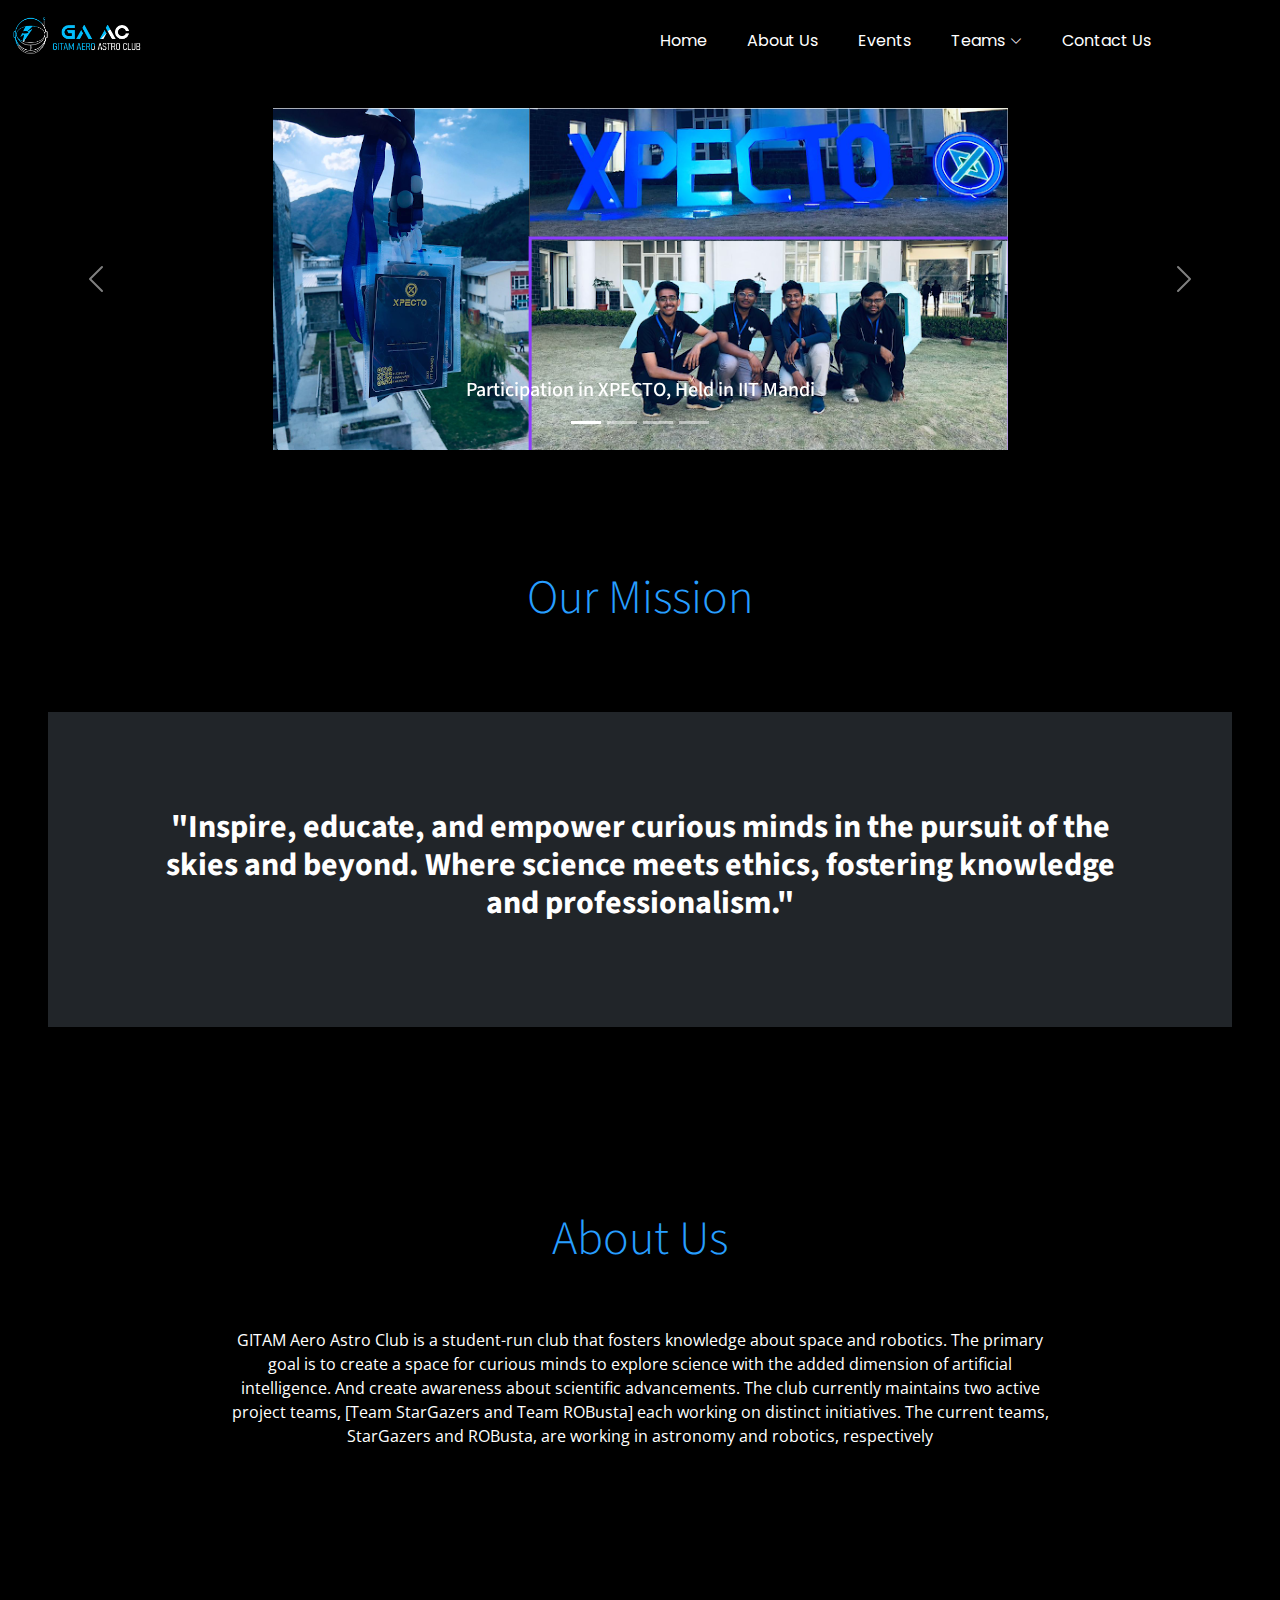
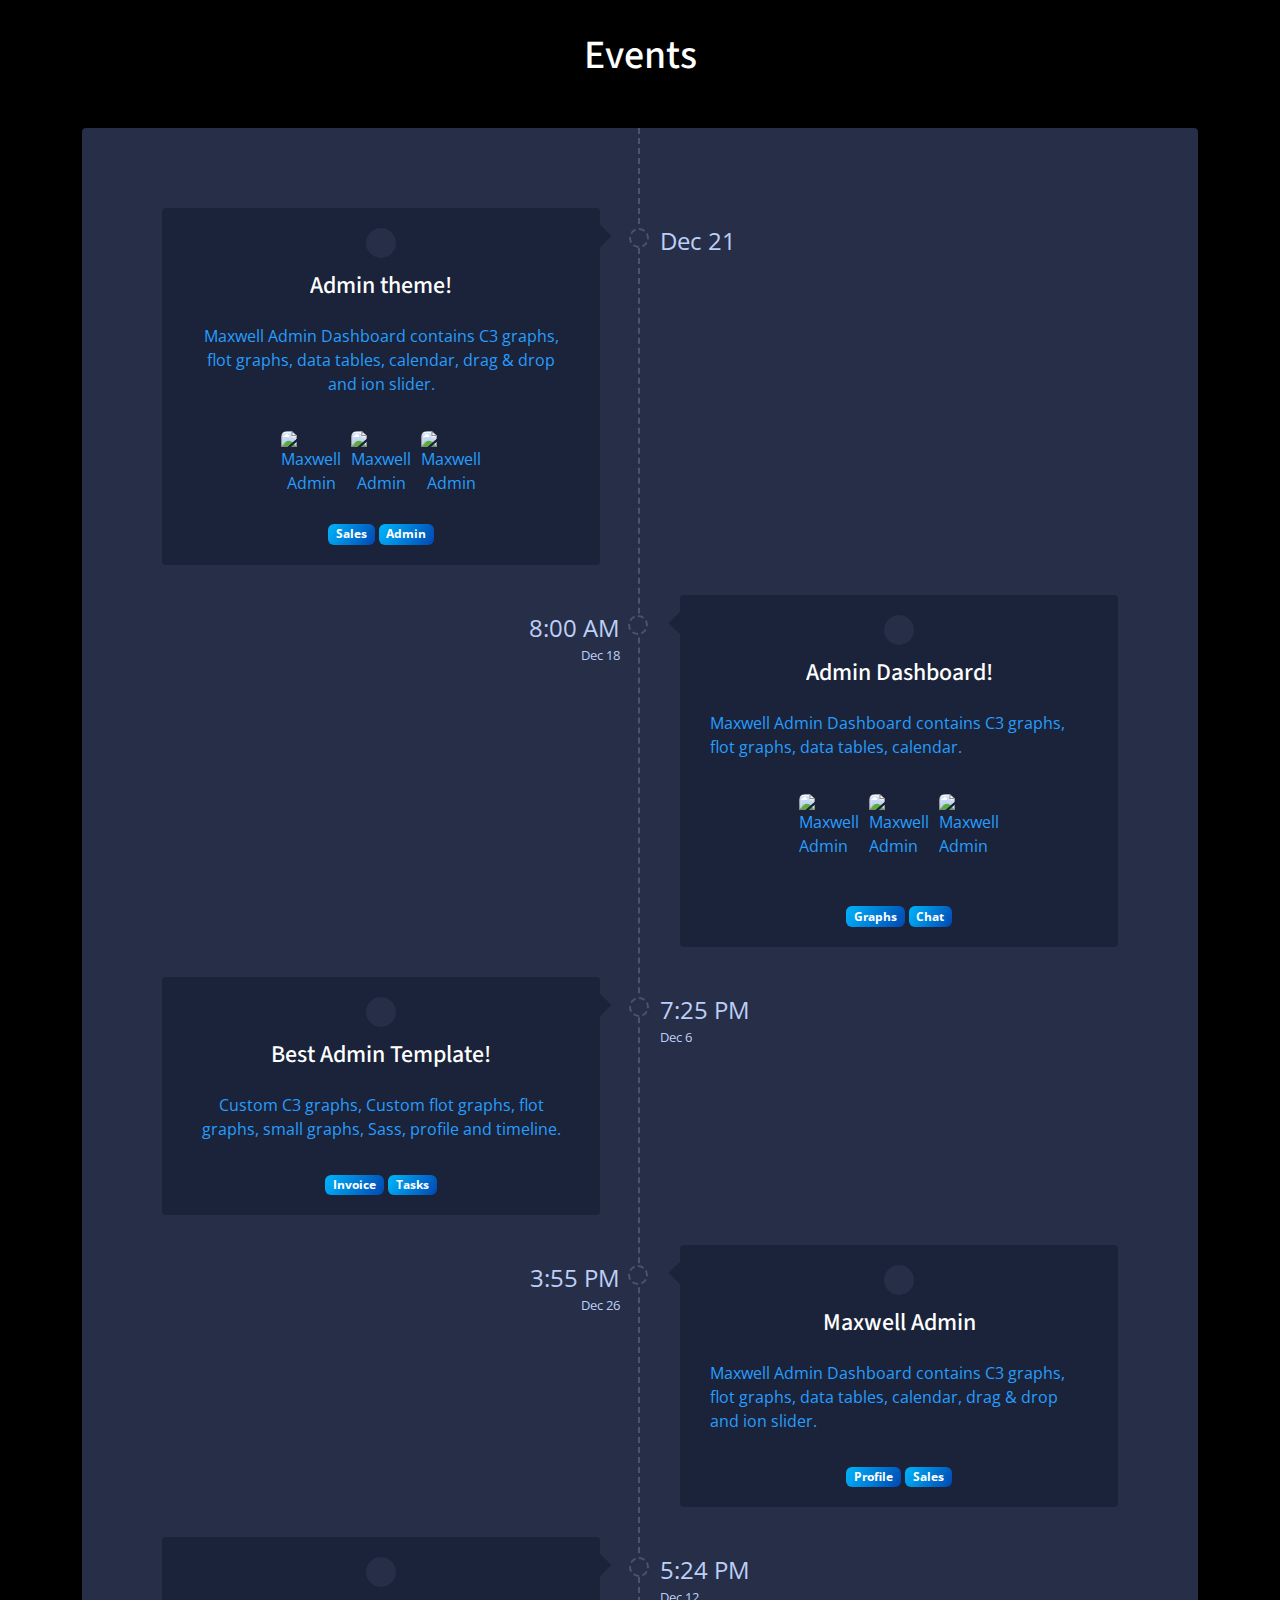
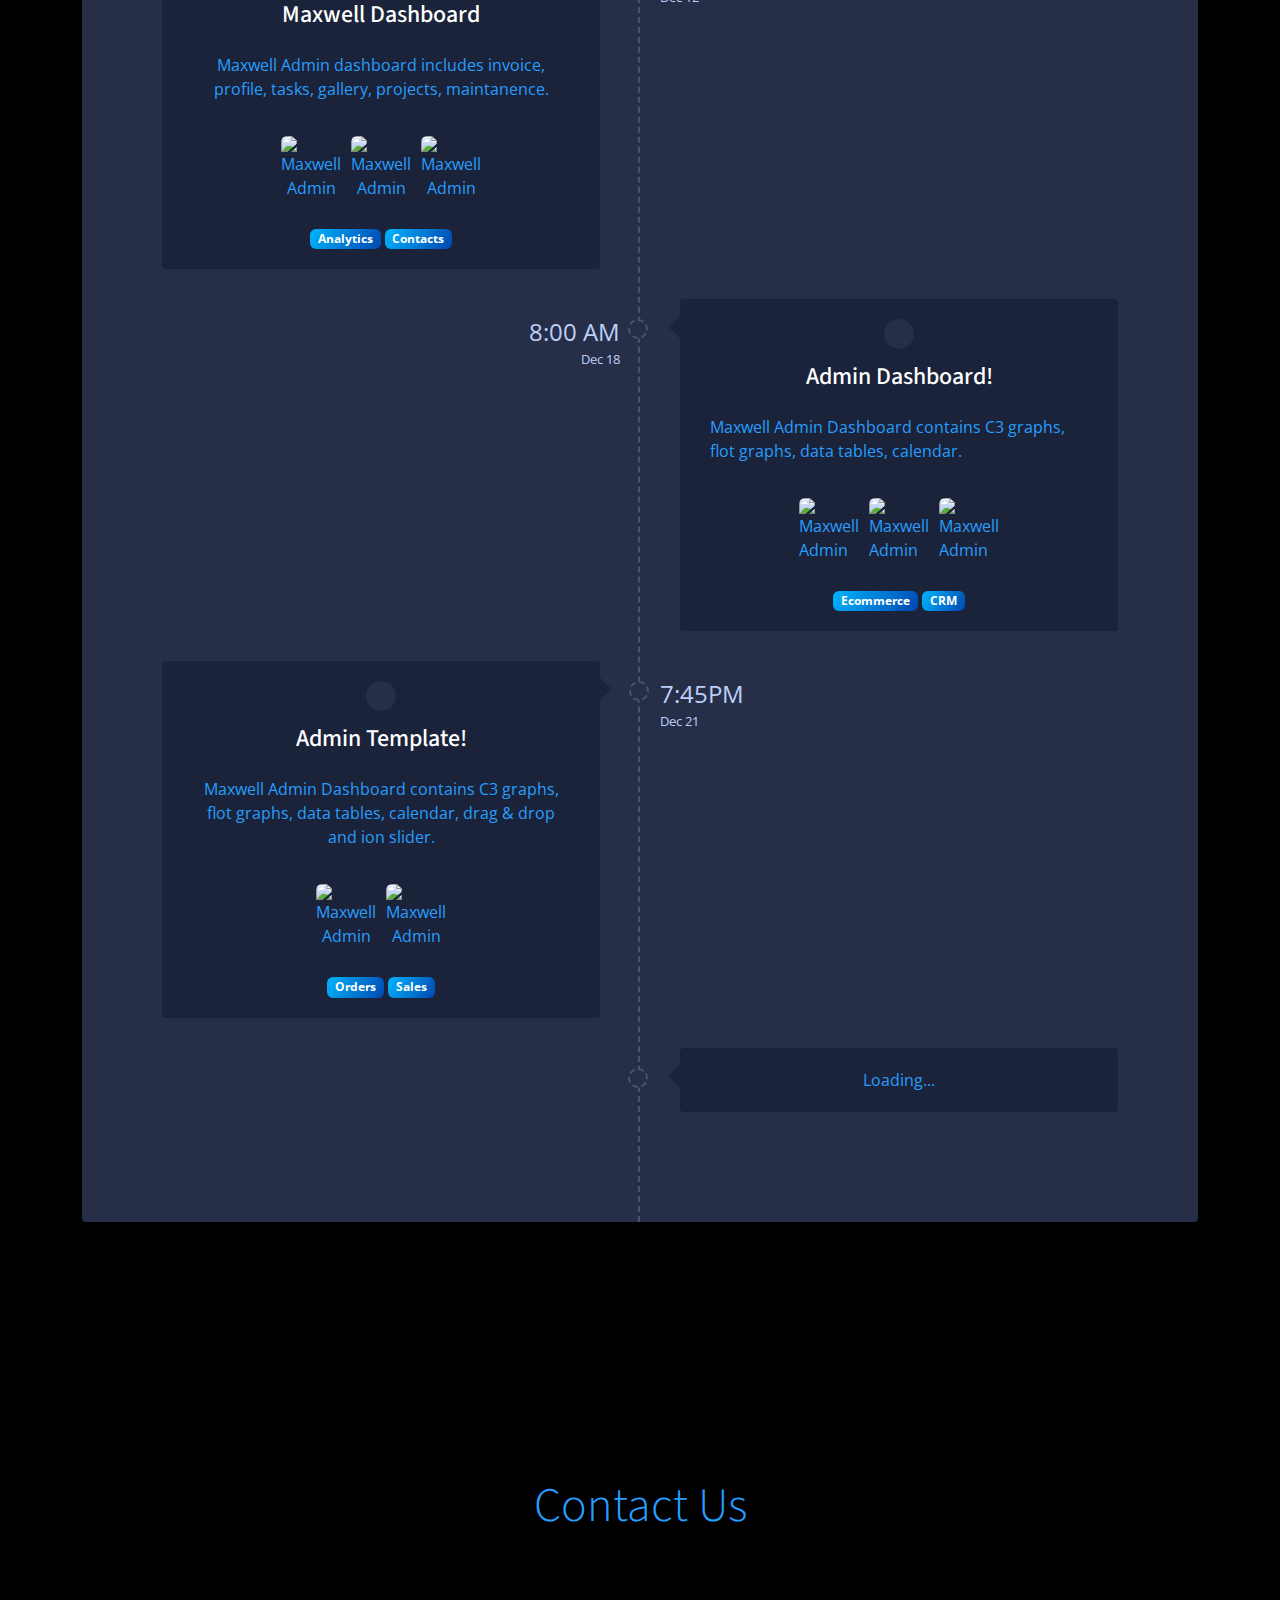
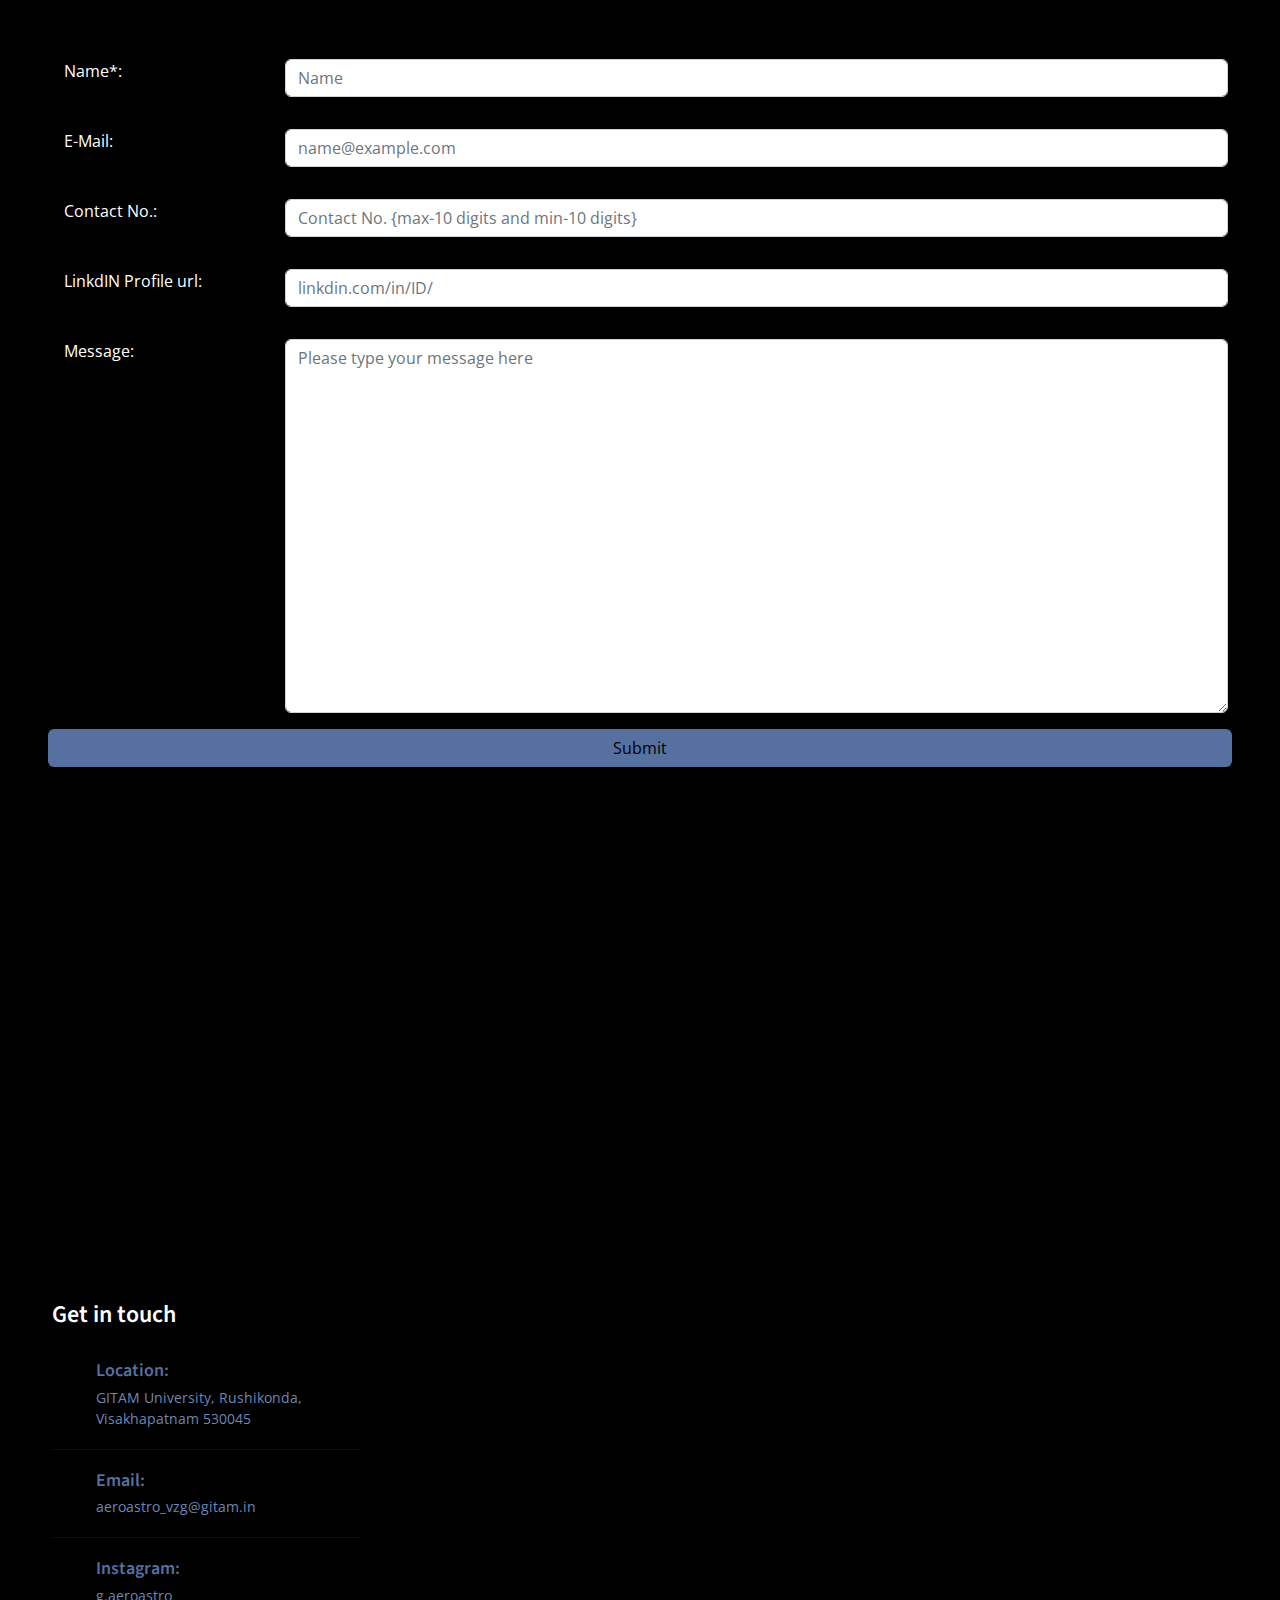
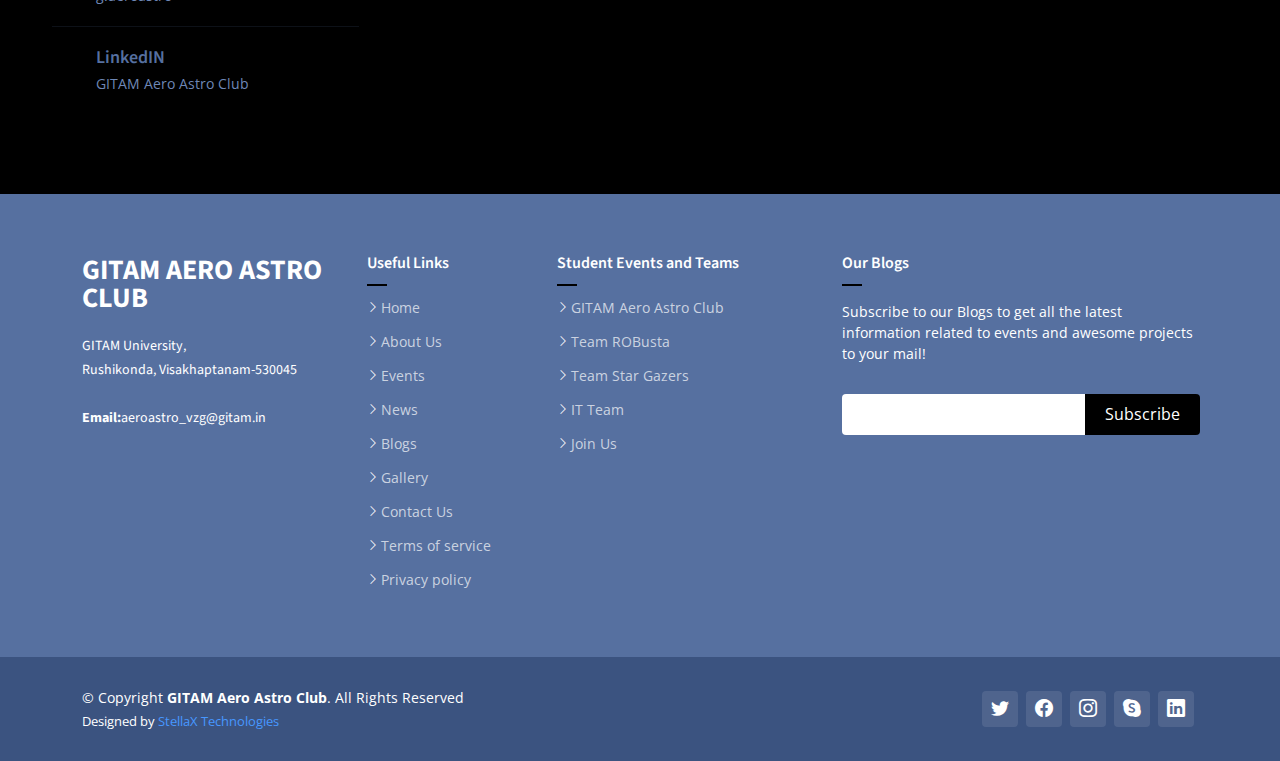
==== commit a79445c5: "Update" ====
--- a/index.html
+++ b/index.html
@@ -41,22 +41,23 @@
             </div>
             <div class="col align-items-center justify-content-end">
                 <nav id="nav" class="navbar">
-                    <ul class="">
-                        <li class=""><a href="index.html"><span>Home</span></a></li>
+                    <ul class="me-4 w-100">
+                        <li class="nav-link"><a href="index.html"><span>Home</span></a></li>
                         <li><a class="nav-link scrollto" href="index.html#aboutus">About Us</a></li>
                         <li><a class="nav-link scrollto" href="index.html#events">Events</a></li>
                         <li><li class="dropdown"><a href="#"><span>Teams</span> <i class="bi bi-chevron-down dropdown-indicator"></i></a>
                             <ul>
+                                <li><a href="executive_body.html">Executive Body</a></li>
                                 <li><a href="robusta.html">Team ROBust</a></li>
                                 <li><a href="stargazers.html">Team StarGazers</a></li>
-                                <li><a href="dev_team.html">Developers Team</a></li>
+                                <!--<li><a href="dev_team.html">Developers Team</a></li>-->
                             </ul>
                         </li>
-                        <li><a class="nav-link" href="news.html">News</a></li>
+                        <!--<li><a class="nav-link" href="news.html">News</a></li>
                         <li><a class="nav-link" href="blogs.html">Blogs</a></li>
-                        <li><a class="nav-link" href="index.html#gallery">Gallery</a></li>
+                        <li><a class="nav-link" href="index.html#gallery">Gallery</a></li>-->
                         <li><a class="nav-link scrollto" href="index.html#contact">Contact Us</a></li>
-                        <li><a class="btn-generated active" target="_blank" href="join.html">Join Us</a></li>
+                        <!--<li><a class="btn-generated active" target="_blank" href="join.html">Join Us</a></li>-->
                     </ul>
                     <i class="bi bi-list mobile-nav-toogle d-none"></i>
                 </nav>
@@ -146,7 +147,154 @@
 
             <!--Events Section-->
             <section id="events">
-
+                <div class="section-header">
+                    <h1>Events</h1>
+                </div>
+                <div class="container">
+                    <div class="timeline">
+                            <div class="timeline-row">
+                                <div class="timeline-time">
+                                    Dec 21
+                                </div>
+                                <div class="timeline-content">
+                                    <i class="icon-attachment"></i>
+                                    <h4>Admin theme!</h4>
+                                    <p>Maxwell Admin Dashboard contains C3 graphs, flot graphs, data tables, calendar, drag &amp; drop and ion slider.</p>
+                                    <div class="thumbs">
+                                        <img class="img-fluid rounded" src="https://bootdey.com/img/Content/avatar/avatar1.png" alt="Maxwell Admin">
+                                        <img class="img-fluid rounded" src="https://bootdey.com/img/Content/avatar/avatar2.png" alt="Maxwell Admin">
+                                        <img class="img-fluid rounded" src="https://bootdey.com/img/Content/avatar/avatar3.png" alt="Maxwell Admin">
+                                    </div>
+                                    <div class="">
+                                        <span class="badge badge-pill">Sales</span>
+                                        <span class="badge badge-pill">Admin</span>
+                                    </div>
+                                </div>
+                            </div>
+                    
+                            <div class="timeline-row">
+                                <div class="timeline-time">
+                                    8:00 AM<small>Dec 18</small>
+                                </div>
+                                <div class="timeline-content">
+                                    <i class="icon-code"></i>
+                                    <h4>Admin Dashboard!</h4>
+                                    <p>
+                                        Maxwell Admin Dashboard contains C3 graphs, flot graphs, data tables, calendar.
+                                    </p>
+                                    <div class="thumbs">
+                                        <div class="thumbs">
+                                        <img class="img-fluid rounded" src="https://bootdey.com/img/Content/avatar/avatar1.png" alt="Maxwell Admin">
+                                        <img class="img-fluid rounded" src="https://bootdey.com/img/Content/avatar/avatar2.png" alt="Maxwell Admin">
+                                        <img class="img-fluid rounded" src="https://bootdey.com/img/Content/avatar/avatar3.png" alt="Maxwell Admin">
+                                    </div>
+                                    </div>
+                                    <div class="">
+                                        <span class="badge badge-pill">Graphs</span>
+                                        <span class="badge badge-pill">Chat</span>
+                                    </div>
+                                </div>
+                            </div>
+                    
+                            <div class="timeline-row">
+                                <div class="timeline-time">
+                                    7:25 PM<small>Dec 6</small>
+                                </div>
+                                <div class="timeline-content">
+                                    <i class="icon-turned_in_not"></i>
+                                    <h4>Best Admin Template!</h4>
+                                    <p>Custom C3 graphs, Custom flot graphs, flot graphs, small graphs, Sass, profile and timeline.</p>
+                                    <div>
+                                        <span class="badge badge-pill">Invoice</span>
+                                        <span class="badge badge-pill">Tasks</span>
+                                    </div>
+                                </div>
+                            </div>
+                    
+                            <div class="timeline-row">
+                                <div class="timeline-time">
+                                    3:55 PM<small>Dec 26</small>
+                                </div>
+                                <div class="timeline-content">
+                                    <i class="icon-directions"></i>
+                                    <h4>Maxwell Admin</h4>
+                                    <p>Maxwell Admin Dashboard contains C3 graphs, flot graphs, data tables, calendar, drag &amp; drop and ion slider.</p>
+                                    <div>
+                                        <span class="badge badge-pill">Profile</span>
+                                        <span class="badge badge-pill">Sales</span>
+                                    </div>
+                                </div>
+                            </div>
+                    
+                            <div class="timeline-row">
+                                <div class="timeline-time">
+                                    5:24 PM<small>Dec 12</small>
+                                </div>
+                                <div class="timeline-content">
+                                    <i class="icon-change_history"></i>
+                                    <h4>Maxwell Dashboard</h4>
+                                    <p class="no-margin">Maxwell Admin dashboard includes invoice, profile, tasks, gallery, projects, maintanence.</p>
+                                    <div class="thumbs">
+                                        <img class="img-fluid rounded" src="https://bootdey.com/img/Content/avatar/avatar7.png" alt="Maxwell Admin">
+                                        <img class="img-fluid rounded" src="https://bootdey.com/img/Content/avatar/avatar6.png" alt="Maxwell Admin">
+                                        <img class="img-fluid rounded" src="https://bootdey.com/img/Content/avatar/avatar5.png" alt="Maxwell Admin">
+                                    </div>
+                                    <div>
+                                        <span class="badge badge-pill">Analytics</span>
+                                        <span class="badge badge-pill">Contacts</span>
+                                    </div>
+                                </div>
+                            </div>
+                    
+                            <div class="timeline-row">
+                                <div class="timeline-time">
+                                    8:00 AM<small>Dec 18</small>
+                                </div>
+                                <div class="timeline-content">
+                                    <i class="icon-code"></i>
+                                    <h4>Admin Dashboard!</h4>
+                                    <p>
+                                        Maxwell Admin Dashboard contains C3 graphs, flot graphs, data tables, calendar.
+                                    </p>
+                                    <div class="thumbs">
+                                        <img class="img-fluid rounded" src="https://bootdey.com/img/Content/avatar/avatar7.png" alt="Maxwell Admin">
+                                        <img class="img-fluid rounded" src="https://bootdey.com/img/Content/avatar/avatar4.png" alt="Maxwell Admin">
+                                        <img class="img-fluid rounded" src="https://bootdey.com/img/Content/avatar/avatar3.png" alt="Maxwell Admin">
+                                    </div>
+                                    <div class="">
+                                        <span class="badge badge-pill">Ecommerce</span>
+                                        <span class="badge badge-pill">CRM</span>
+                                    </div>
+                                </div>
+                            </div>
+                    
+                            <div class="timeline-row">
+                                <div class="timeline-time">
+                                    7:45PM<small>Dec 21</small>
+                                </div>
+                                <div class="timeline-content">
+                                    <i class="icon-attachment"></i>
+                                    <h4>Admin Template!</h4>
+                                    <p>Maxwell Admin Dashboard contains C3 graphs, flot graphs, data tables, calendar, drag &amp; drop and ion slider.</p>
+                                    <div class="thumbs">
+                                        <img class="img-fluid rounded" src="https://bootdey.com/img/Content/avatar/avatar2.png" alt="Maxwell Admin">
+                                        <img class="img-fluid rounded" src="https://bootdey.com/img/Content/avatar/avatar3.png" alt="Maxwell Admin">
+                                    </div>
+                                    <div class="">
+                                        <span class="badge badge-pill">Orders</span>
+                                        <span class="badge badge-pill">Sales</span>
+                                    </div>
+                                </div>
+                            </div>
+                    
+                            <div class="timeline-row">
+                                <div class="timeline-content">
+                                    <p class="m-0">Loading...</p>
+                                </div>
+                            </div>
+                    
+                        </div>
+                    </div>
             </section>
 
 
@@ -166,6 +314,31 @@
                         <p></p>
                     </div>
     
+                </div>
+                <div class="d-flex m-5 text-white">
+                    <form id="contact-form" action="ContactUs.php" method="post" class="w-100">
+                        <div class="form-group row">
+                          <label class="form-label col-2 m-3"  for="name">Name*:</label>
+                          <input class="form-control col m-3" type="text" name="name" placeholder="Name" id="name" required/>
+                        </div>
+                        <div class="form-group row">
+                          <label class="form-label col-2 m-3"  for="email">E-Mail:</label>
+                          <input class="form-control col m-3" type="email" name="email" id="email" placeholder="name@example.com" required/>
+                        </div>
+                        <div class="form-group row">
+                          <label class="form-label col-2 m-3"  for="contactNo">Contact No.:</label>
+                          <input class="form-control col m-3" type="tel" name="contactNo" maxlength="10" minlength="10" placeholder="Contact No. {max-10 digits and min-10 digits}" id="contactNo" required/>
+                        </div>
+                        <div class="form-group row">
+                          <label class="form-label col-2 m-3"  for="LinkdinProfile">LinkdIN Profile url:</label>
+                          <input class="form-control col m-3" type="url" name="LinkdinProfile" id="LinkdinProfile" placeholder="linkdin.com/in/ID/"/>
+                        </div>
+                        <div class="form-group row">
+                          <label class="form-label col-2 m-3" for="message">Message:</label>
+                          <textarea class="form-control col m-3" name="message" id="message" rows="15" placeholder="Please type your message here"></textarea>
+                        </div>
+                        <button type="submit" class="btn me-5 w-100 bg-secondary text-black" value="Submit">Submit</button>
+                    </form>
                 </div>
     
                 <div class="map">
@@ -322,5 +495,42 @@
 
         <script src="assets/js/main.js"></script>
 
+        <script>
+            const constraints = {
+                name: {
+                    presence: { allowEmpty: false }
+                },
+                email: {
+                    presence: { allowEmpty: false },
+                    email: true
+                },
+                message: {
+                    presence: { allowEmpty: false }
+                }
+            };
+         
+            const form = document.getElementById('contact-form');
+         
+            form.addEventListener('submit', function (event) {
+              const formValues = {
+                  name: form.elements.name.value,
+                  email: form.elements.email.value,
+                  message: form.elements.message.value
+              };
+         
+              const errors = validate(formValues, constraints);
+         
+              if (errors) {
+                event.preventDefault();
+                const errorMessage = Object
+                    .values(errors)
+                    .map(function (fieldValues) { return fieldValues.join(', ')})
+                    .join("\n");
+         
+                alert(errorMessage);
+              }
+            }, false);
+         </script>
+
     </body>
 </html>
--- a/assets/css/main.css
+++ b/assets/css/main.css
@@ -564,6 +564,202 @@
 /*--------------------------------------------------------------
 # Index Page
 --------------------------------------------------------------*/
+/*--------------------------------------------------------------
+# timeline
+--------------------------------------------------------------*/
+#events{
+  color: #279EFF;
+  background: #000;
+}
+.timeline {
+  position: relative;
+  background: #272e48;
+  -webkit-border-radius: 4px;
+  -moz-border-radius: 4px;
+  border-radius: 4px;
+  padding: 5rem;
+  margin: 0 auto 1rem auto;
+  overflow: hidden;
+}
+.timeline:after {
+  content: "";
+  position: absolute;
+  top: 0;
+  left: 50%;
+  margin-left: -2px;
+  border-right: 2px dashed #4b546f;
+  height: 100%;
+  display: block;
+}
+
+.timeline-row {
+  padding-left: 50%;
+  position: relative;
+  margin-bottom: 30px;
+}
+.timeline-row .timeline-time {
+  position: absolute;
+  right: 50%;
+  top: 15px;
+  text-align: right;
+  margin-right: 20px;
+  color: #bcd0f7;
+  font-size: 1.5rem;
+}
+.timeline-row .timeline-time small {
+  display: block;
+  font-size: 0.8rem;
+}
+.timeline-row .timeline-content {
+  position: relative;
+  padding: 20px 30px;
+  background: #1a233a;
+  -webkit-border-radius: 4px;
+  -moz-border-radius: 4px;
+  border-radius: 4px;
+  display: flex;
+  align-items: center;
+  justify-content: center;
+  flex-direction: column;
+  text-align: center;
+}
+.timeline-row .timeline-content:after {
+  content: "";
+  position: absolute;
+  top: 20px;
+  height: 16px;
+  width: 16px;
+  background: #1a233a;
+}
+.timeline-row .timeline-content:before {
+  content: "";
+  position: absolute;
+  top: 20px;
+  right: -49px;
+  width: 20px;
+  height: 20px;
+  -webkit-border-radius: 100px;
+  -moz-border-radius: 100px;
+  border-radius: 100px;
+  z-index: 10;
+  background: #272e48;
+  border: 2px dashed #4b546f;
+}
+.timeline-row .timeline-content h4 {
+  margin: 0 0 20px 0;
+  overflow: hidden;
+  white-space: nowrap;
+  text-overflow: ellipsis;
+  line-height: 150%;
+}
+.timeline-row .timeline-content p {
+  margin-bottom: 30px;
+  line-height: 150%;
+}
+.timeline-row .timeline-content i {
+  font-size: 1.2rem;
+  line-height: 100%;
+  padding: 15px;
+  -webkit-border-radius: 100px;
+  -moz-border-radius: 100px;
+  border-radius: 100px;
+  background: #272e48;
+  margin-bottom: 10px;
+  display: inline-block;
+}
+.timeline-row .timeline-content .thumbs {
+  margin-bottom: 20px;
+  display: flex;
+}
+.timeline-row .timeline-content .thumbs img {
+  margin: 5px;
+  max-width: 60px;
+}
+.timeline-row .timeline-content .badge {
+  color: #ffffff;
+  background: linear-gradient(120deg, #00b5fd 0%, #0047b1 100%);
+}
+.timeline-row:nth-child(even) .timeline-content {
+  margin-left: 40px;
+  text-align: left;
+}
+.timeline-row:nth-child(even) .timeline-content:after {
+  left: -8px;
+  right: initial;
+  border-bottom: 0;
+  border-left: 0;
+  transform: rotate(-135deg);
+}
+.timeline-row:nth-child(even) .timeline-content:before {
+  left: -52px;
+  right: initial;
+}
+.timeline-row:nth-child(odd) {
+  padding-left: 0;
+  padding-right: 50%;
+}
+.timeline-row:nth-child(odd) .timeline-time {
+  right: auto;
+  left: 50%;
+  text-align: left;
+  margin-right: 0;
+  margin-left: 20px;
+}
+.timeline-row:nth-child(odd) .timeline-content {
+  margin-right: 40px;
+}
+.timeline-row:nth-child(odd) .timeline-content:after {
+  right: -8px;
+  border-left: 0;
+  border-bottom: 0;
+  transform: rotate(45deg);
+}
+
+@media (max-width: 992px) {
+  .timeline {
+      padding: 15px;
+  }
+  .timeline:after {
+      border: 0;
+  }
+  .timeline .timeline-row:nth-child(odd) {
+      padding: 0;
+  }
+  .timeline .timeline-row:nth-child(odd) .timeline-time {
+      position: relative;
+      top: 0;
+      left: 0;
+      margin: 0 0 10px 0;
+  }
+  .timeline .timeline-row:nth-child(odd) .timeline-content {
+      margin: 0;
+  }
+  .timeline .timeline-row:nth-child(odd) .timeline-content:before {
+      display: none;
+  }
+  .timeline .timeline-row:nth-child(odd) .timeline-content:after {
+      display: none;
+  }
+  .timeline .timeline-row:nth-child(even) {
+      padding: 0;
+  }
+  .timeline .timeline-row:nth-child(even) .timeline-time {
+      position: relative;
+      top: 0;
+      left: 0;
+      margin: 0 0 10px 0;
+      text-align: left;
+  }
+  .timeline .timeline-row:nth-child(even) .timeline-content {
+      margin: 0;
+  }
+  .timeline .timeline-row:nth-child(even) .timeline-content:before {
+      display: none;
+  }
+  .timeline .timeline-row:nth-child(even) .timeline-content:after {
+      display: none;
+  }
+}
 /*--------------------------------------------------------------
 # Animated Hero Section
 --------------------------------------------------------------*/
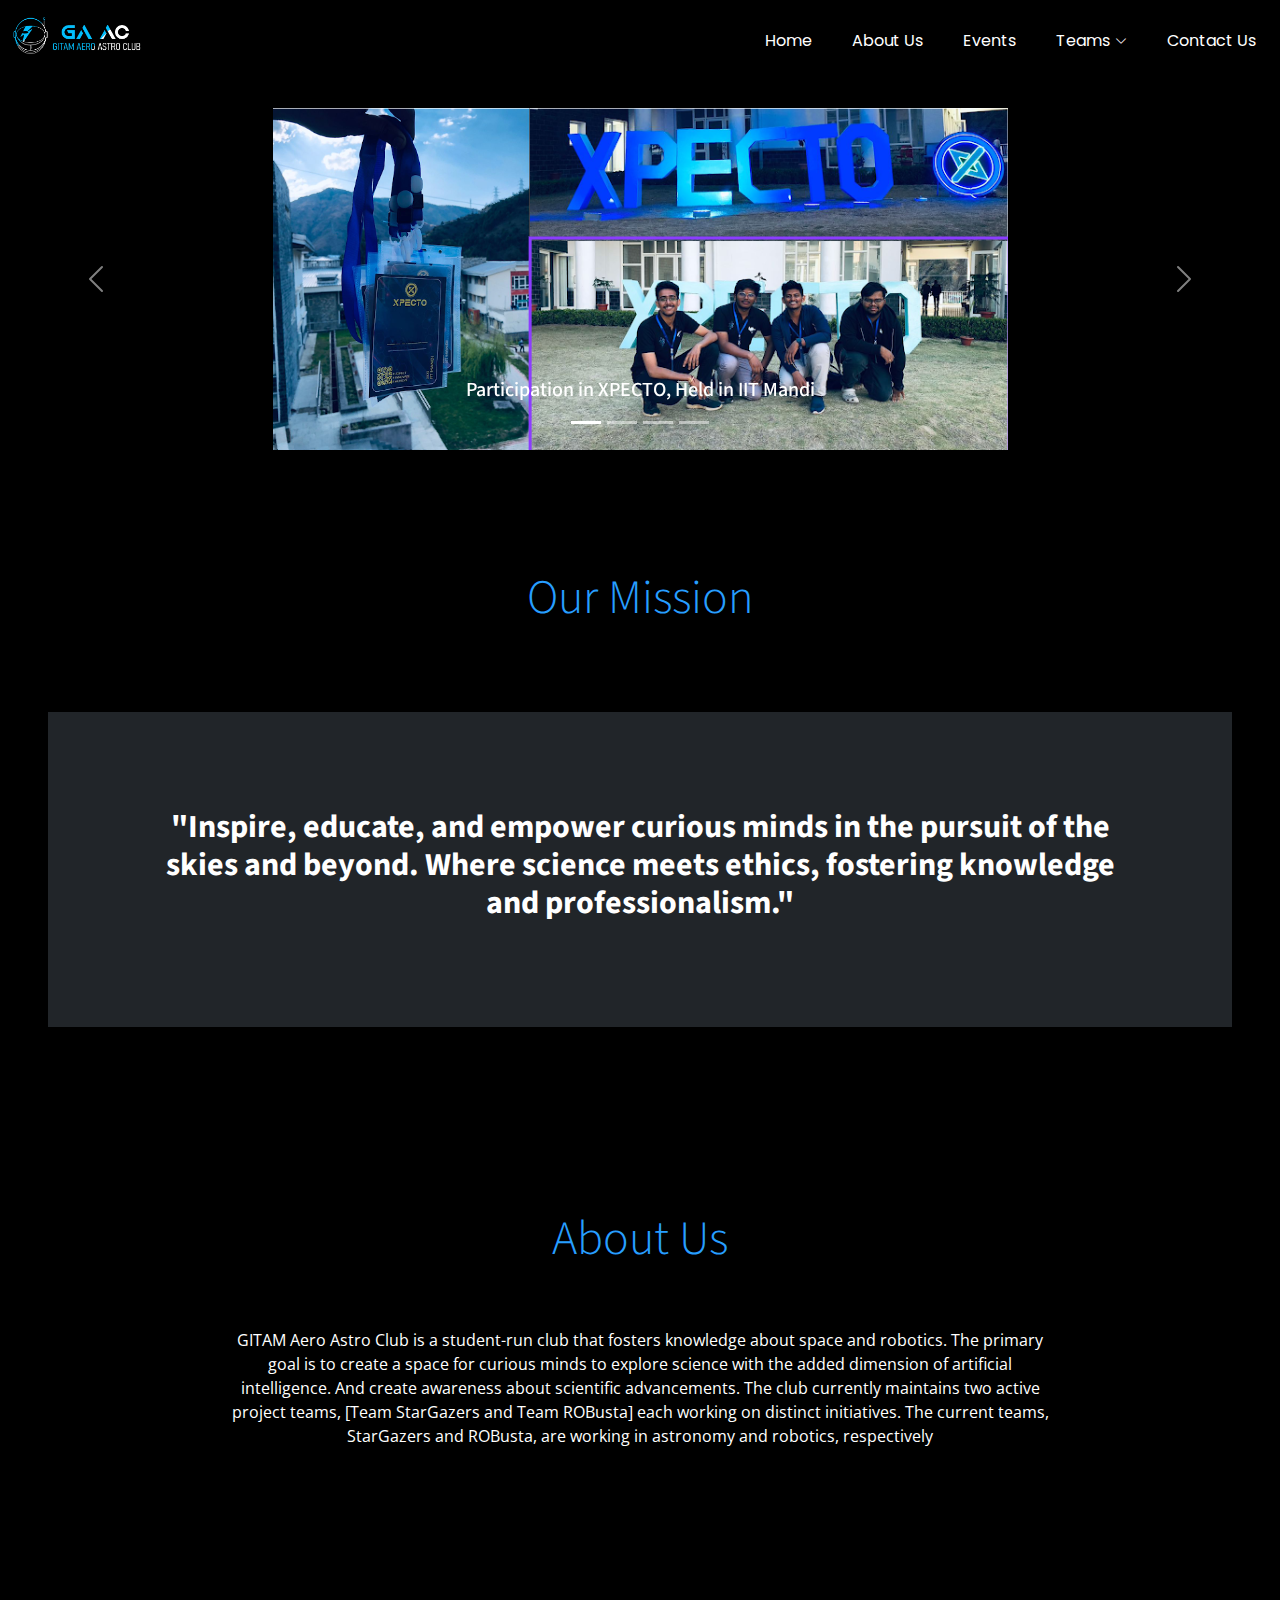
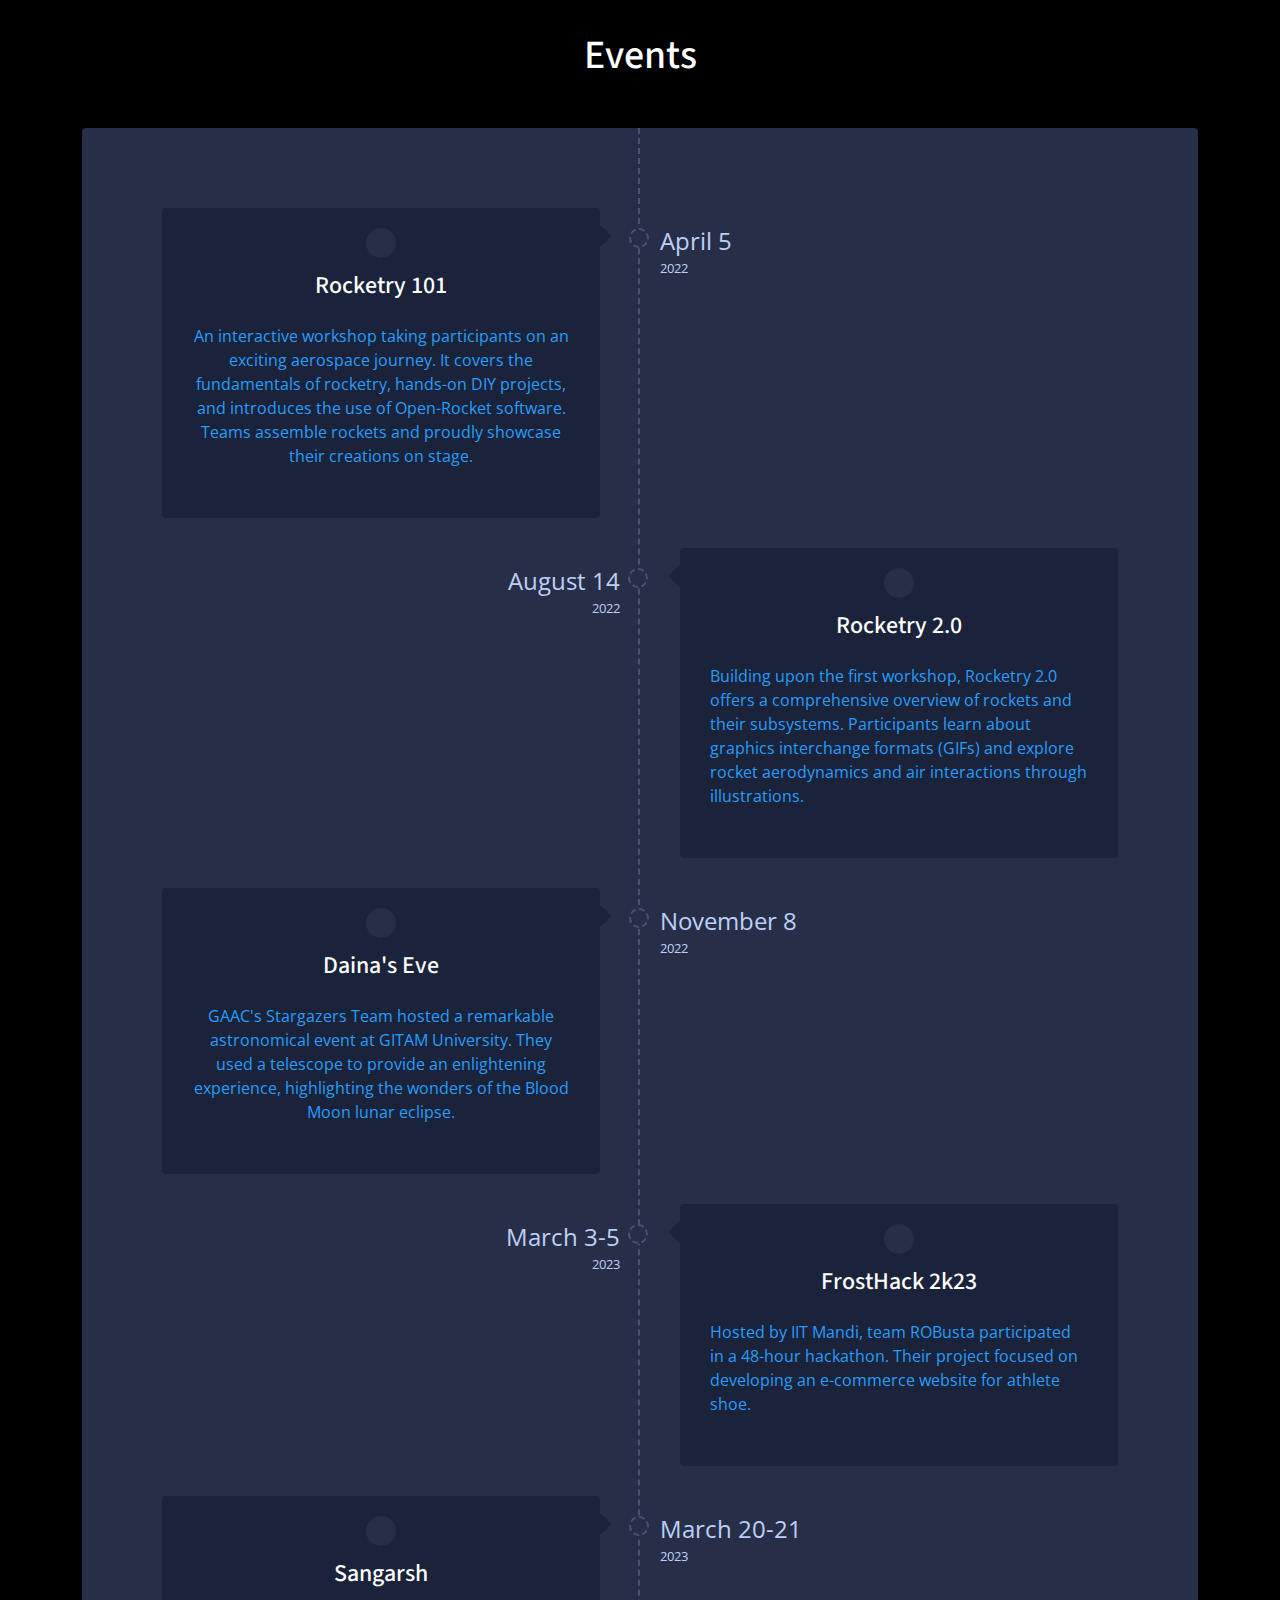
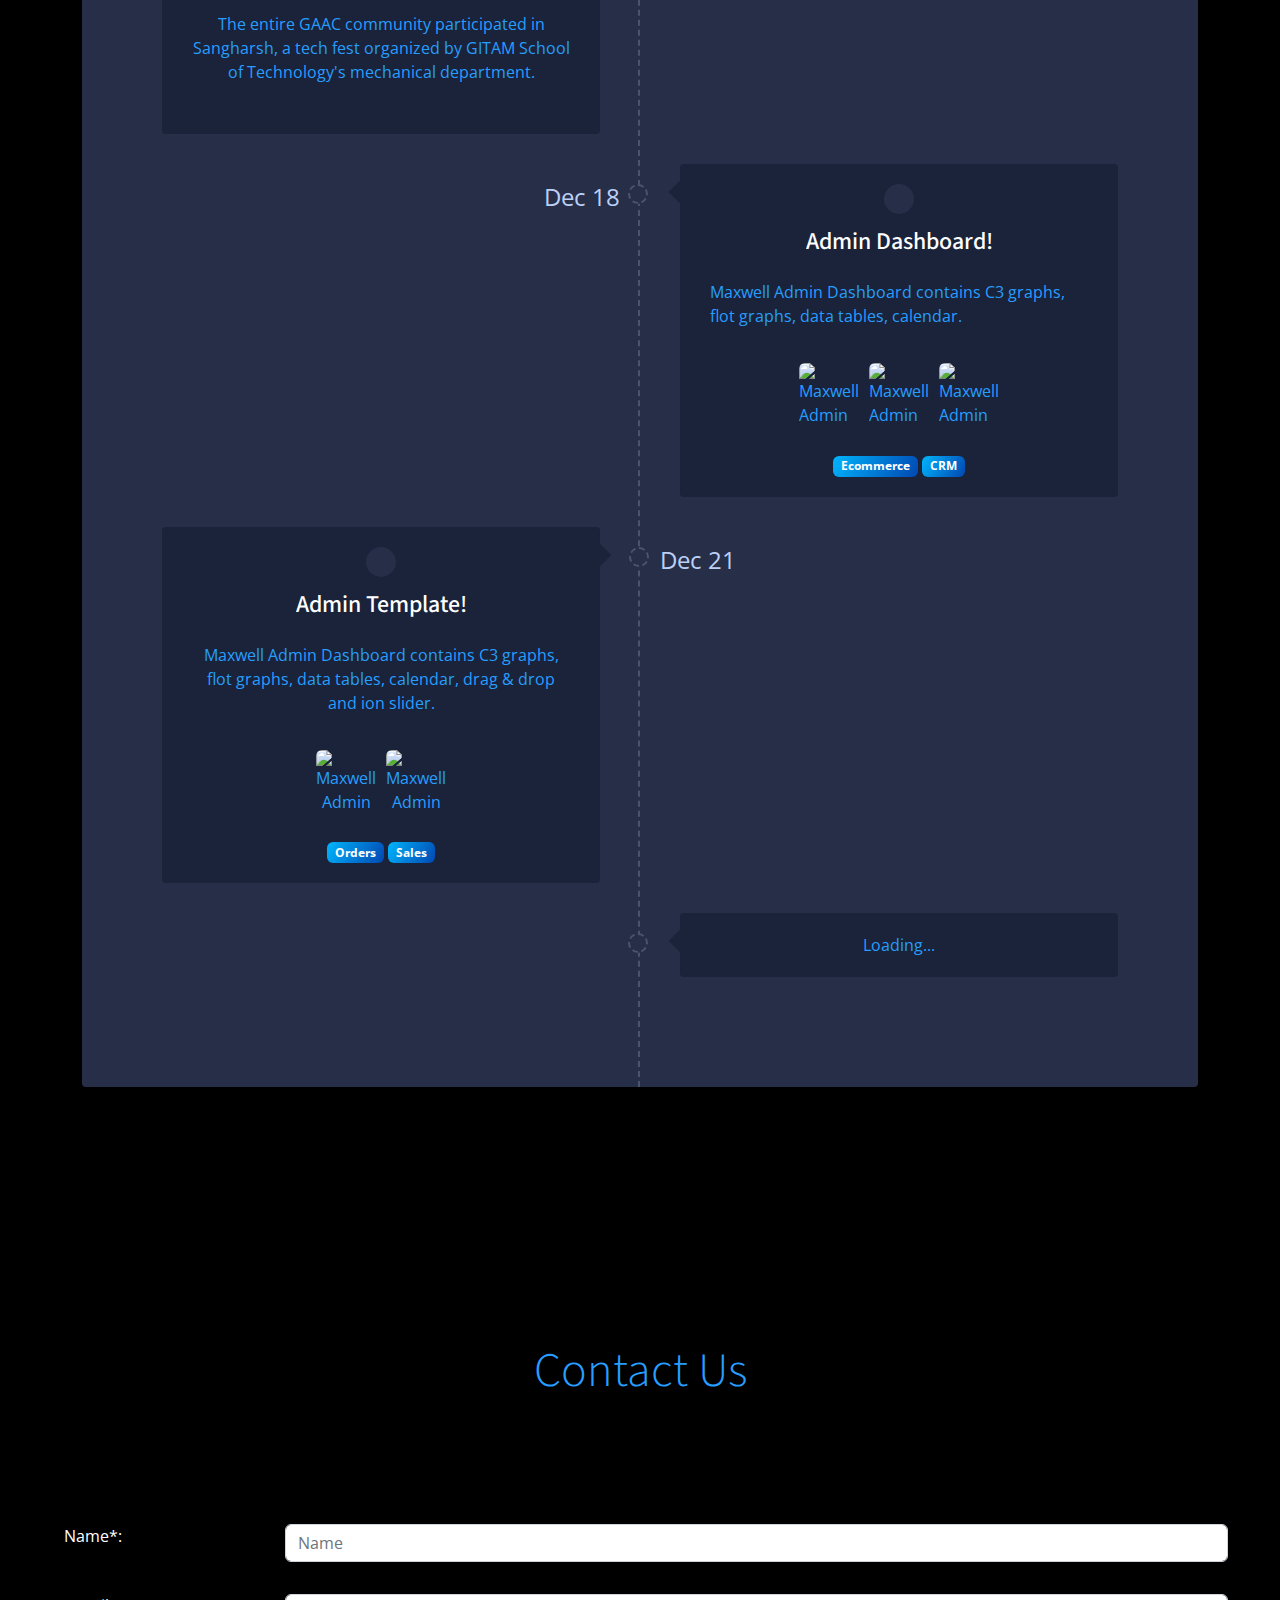
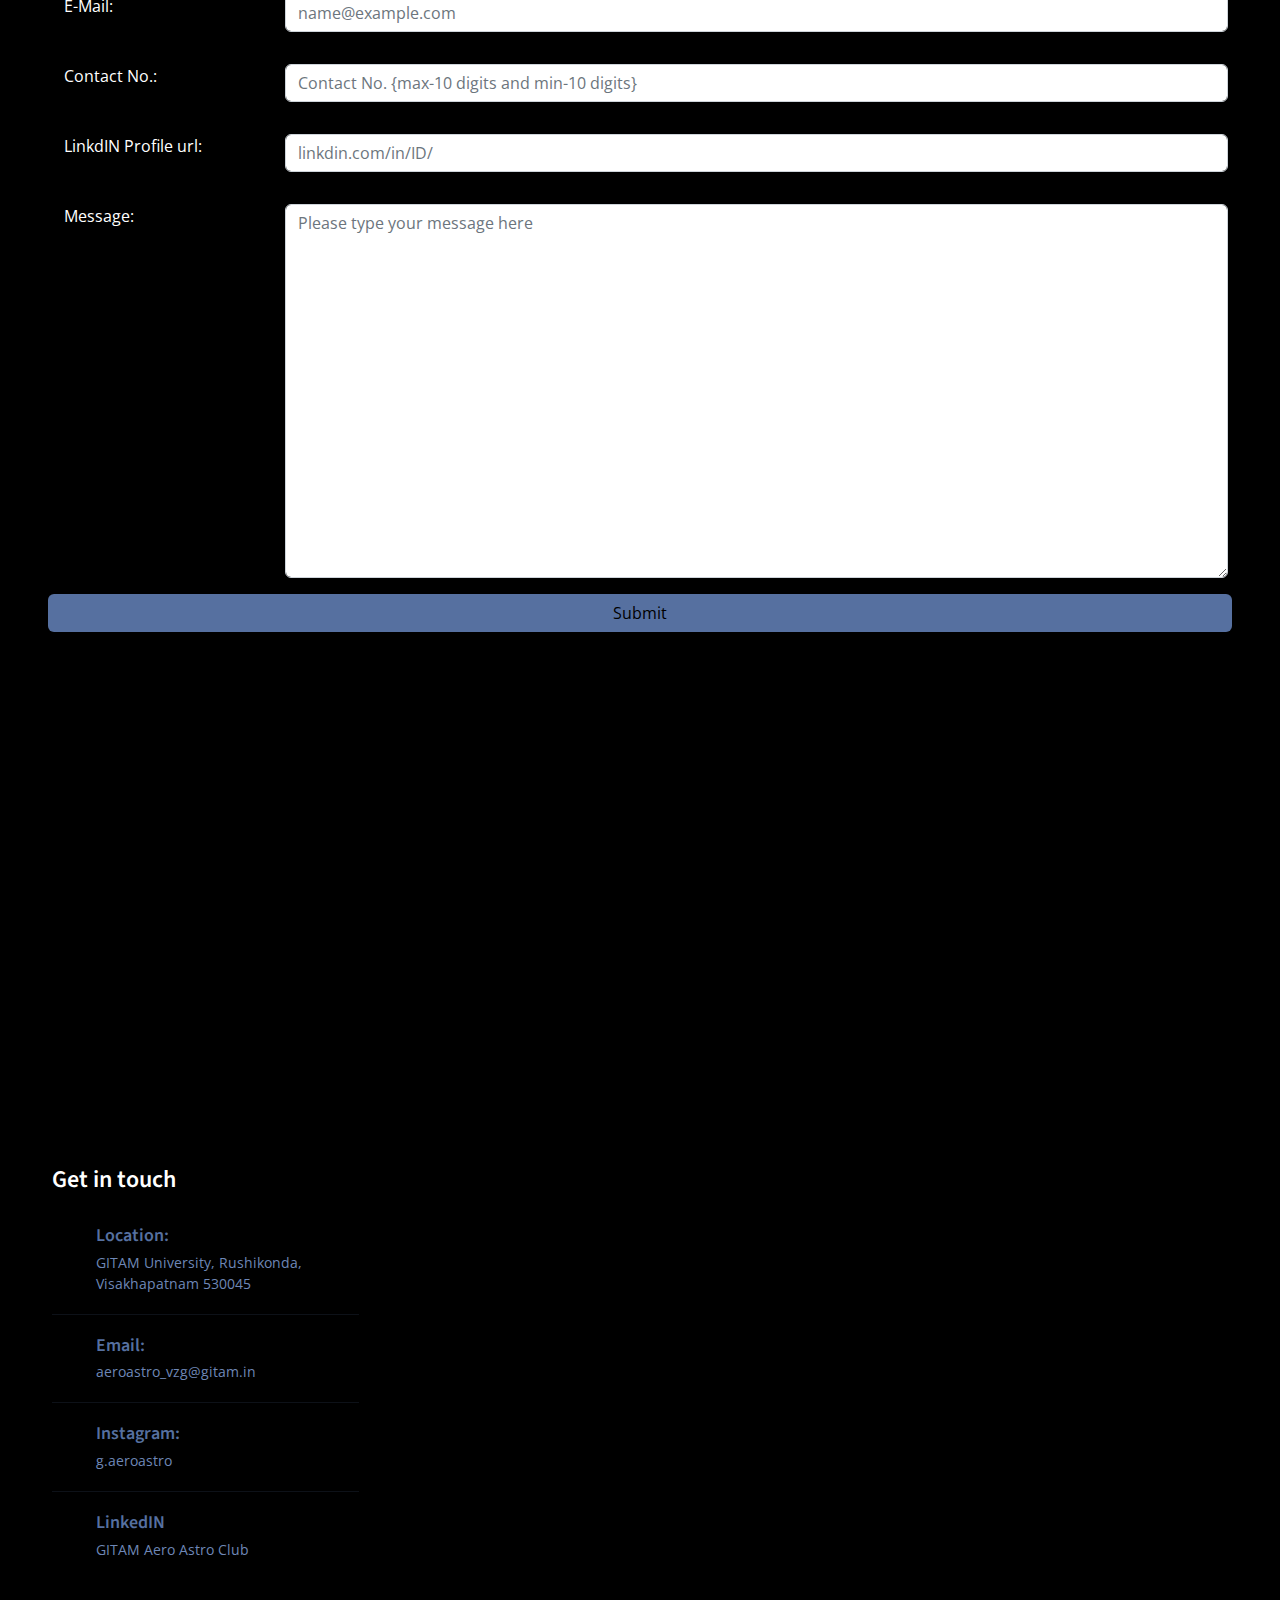
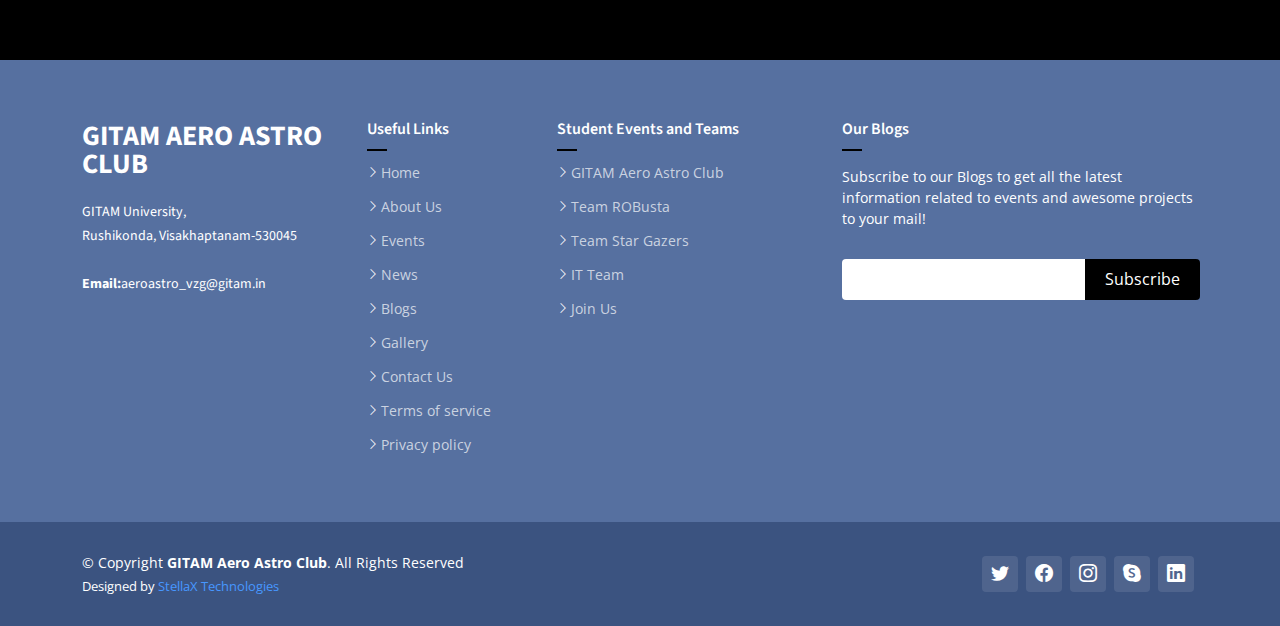
==== commit f6c99d6d: "Update index.html" ====
--- a/index.html
+++ b/index.html
@@ -34,11 +34,12 @@
     <!--Header-->
     <header id="header" class="header fixed-top" data-scrollto-offset="0">
         <div class="container-fluid d-flex justify-content-between">
-            <div class="col">
+            <div class="col-1">
                 <a href="index.html" class="logo d-flex align-items-center">
                     <img src="media/GAACLogoforNavBar.PNG" alt="">
                 </a>
             </div>
+            <div class="col-lg-6 pe-3"></div>
             <div class="col align-items-center justify-content-end">
                 <nav id="nav" class="navbar">
                     <ul class="me-4 w-100">
@@ -154,101 +155,66 @@
                     <div class="timeline">
                             <div class="timeline-row">
                                 <div class="timeline-time">
-                                    Dec 21
+                                    April 5 <small>2022</small>
                                 </div>
                                 <div class="timeline-content">
                                     <i class="icon-attachment"></i>
-                                    <h4>Admin theme!</h4>
-                                    <p>Maxwell Admin Dashboard contains C3 graphs, flot graphs, data tables, calendar, drag &amp; drop and ion slider.</p>
-                                    <div class="thumbs">
-                                        <img class="img-fluid rounded" src="https://bootdey.com/img/Content/avatar/avatar1.png" alt="Maxwell Admin">
-                                        <img class="img-fluid rounded" src="https://bootdey.com/img/Content/avatar/avatar2.png" alt="Maxwell Admin">
-                                        <img class="img-fluid rounded" src="https://bootdey.com/img/Content/avatar/avatar3.png" alt="Maxwell Admin">
-                                    </div>
-                                    <div class="">
-                                        <span class="badge badge-pill">Sales</span>
-                                        <span class="badge badge-pill">Admin</span>
-                                    </div>
-                                </div>
-                            </div>
-                    
-                            <div class="timeline-row">
-                                <div class="timeline-time">
-                                    8:00 AM<small>Dec 18</small>
+                                    <h4>Rocketry 101</h4>
+                                    <p>An interactive workshop taking participants on an exciting aerospace journey. It covers the fundamentals of rocketry, hands-on DIY projects, and introduces the use of Open-Rocket software. Teams assemble rockets and proudly showcase their creations on stage.</p>
+                                </div>
+                            </div>
+                    
+                            <div class="timeline-row">
+                                <div class="timeline-time">
+                                    August 14 <small>2022</small>
                                 </div>
                                 <div class="timeline-content">
                                     <i class="icon-code"></i>
-                                    <h4>Admin Dashboard!</h4>
+                                    <h4>Rocketry 2.0</h4>
                                     <p>
-                                        Maxwell Admin Dashboard contains C3 graphs, flot graphs, data tables, calendar.
+                                        Building upon the first workshop, Rocketry 2.0 offers a comprehensive overview of rockets and their subsystems. Participants learn about graphics interchange formats (GIFs) and explore rocket aerodynamics and air interactions through illustrations.
                                     </p>
-                                    <div class="thumbs">
-                                        <div class="thumbs">
-                                        <img class="img-fluid rounded" src="https://bootdey.com/img/Content/avatar/avatar1.png" alt="Maxwell Admin">
-                                        <img class="img-fluid rounded" src="https://bootdey.com/img/Content/avatar/avatar2.png" alt="Maxwell Admin">
-                                        <img class="img-fluid rounded" src="https://bootdey.com/img/Content/avatar/avatar3.png" alt="Maxwell Admin">
-                                    </div>
-                                    </div>
-                                    <div class="">
-                                        <span class="badge badge-pill">Graphs</span>
-                                        <span class="badge badge-pill">Chat</span>
-                                    </div>
-                                </div>
-                            </div>
-                    
-                            <div class="timeline-row">
-                                <div class="timeline-time">
-                                    7:25 PM<small>Dec 6</small>
+                                </div>
+                            </div>
+                    
+                            <div class="timeline-row">
+                                <div class="timeline-time">
+                                    November 8 <small>2022</small>
                                 </div>
                                 <div class="timeline-content">
                                     <i class="icon-turned_in_not"></i>
-                                    <h4>Best Admin Template!</h4>
-                                    <p>Custom C3 graphs, Custom flot graphs, flot graphs, small graphs, Sass, profile and timeline.</p>
-                                    <div>
-                                        <span class="badge badge-pill">Invoice</span>
-                                        <span class="badge badge-pill">Tasks</span>
-                                    </div>
-                                </div>
-                            </div>
-                    
-                            <div class="timeline-row">
-                                <div class="timeline-time">
-                                    3:55 PM<small>Dec 26</small>
+                                    <h4>Daina's Eve</h4>
+                                    <p>GAAC's Stargazers Team hosted a remarkable astronomical event at GITAM University. They used a telescope to provide an enlightening experience, highlighting the wonders of the Blood Moon lunar eclipse.</p>
+                                </div>
+                            </div>
+                    
+                            <div class="timeline-row">
+                                <div class="timeline-time">
+                                    March 3-5 <small>2023</small>
                                 </div>
                                 <div class="timeline-content">
                                     <i class="icon-directions"></i>
-                                    <h4>Maxwell Admin</h4>
-                                    <p>Maxwell Admin Dashboard contains C3 graphs, flot graphs, data tables, calendar, drag &amp; drop and ion slider.</p>
-                                    <div>
-                                        <span class="badge badge-pill">Profile</span>
-                                        <span class="badge badge-pill">Sales</span>
-                                    </div>
-                                </div>
-                            </div>
-                    
-                            <div class="timeline-row">
-                                <div class="timeline-time">
-                                    5:24 PM<small>Dec 12</small>
+                                    <h4>FrostHack 2k23</h4>
+                                    <p>Hosted by IIT Mandi, team ROBusta participated in a 48-hour hackathon. Their project focused on developing an e-commerce website for athlete shoe.</p>
+                                    
+                                </div>
+                            </div>
+                    
+                            <div class="timeline-row">
+                                <div class="timeline-time">
+                                    March 20-21 <small>2023</small>
                                 </div>
                                 <div class="timeline-content">
                                     <i class="icon-change_history"></i>
-                                    <h4>Maxwell Dashboard</h4>
-                                    <p class="no-margin">Maxwell Admin dashboard includes invoice, profile, tasks, gallery, projects, maintanence.</p>
-                                    <div class="thumbs">
-                                        <img class="img-fluid rounded" src="https://bootdey.com/img/Content/avatar/avatar7.png" alt="Maxwell Admin">
-                                        <img class="img-fluid rounded" src="https://bootdey.com/img/Content/avatar/avatar6.png" alt="Maxwell Admin">
-                                        <img class="img-fluid rounded" src="https://bootdey.com/img/Content/avatar/avatar5.png" alt="Maxwell Admin">
-                                    </div>
-                                    <div>
-                                        <span class="badge badge-pill">Analytics</span>
-                                        <span class="badge badge-pill">Contacts</span>
-                                    </div>
-                                </div>
-                            </div>
-                    
-                            <div class="timeline-row">
-                                <div class="timeline-time">
-                                    8:00 AM<small>Dec 18</small>
+                                    <h4>Sangarsh</h4>
+                                    <p class="no-margin">The entire GAAC community participated in Sangharsh, a tech fest organized by GITAM School of Technology's mechanical department.</p>
+                                    
+                                </div>
+                            </div>
+                    
+                            <div class="timeline-row">
+                                <div class="timeline-time">
+                                    Dec 18
                                 </div>
                                 <div class="timeline-content">
                                     <i class="icon-code"></i>
@@ -270,7 +236,7 @@
                     
                             <div class="timeline-row">
                                 <div class="timeline-time">
-                                    7:45PM<small>Dec 21</small>
+                                    Dec 21
                                 </div>
                                 <div class="timeline-content">
                                     <i class="icon-attachment"></i>
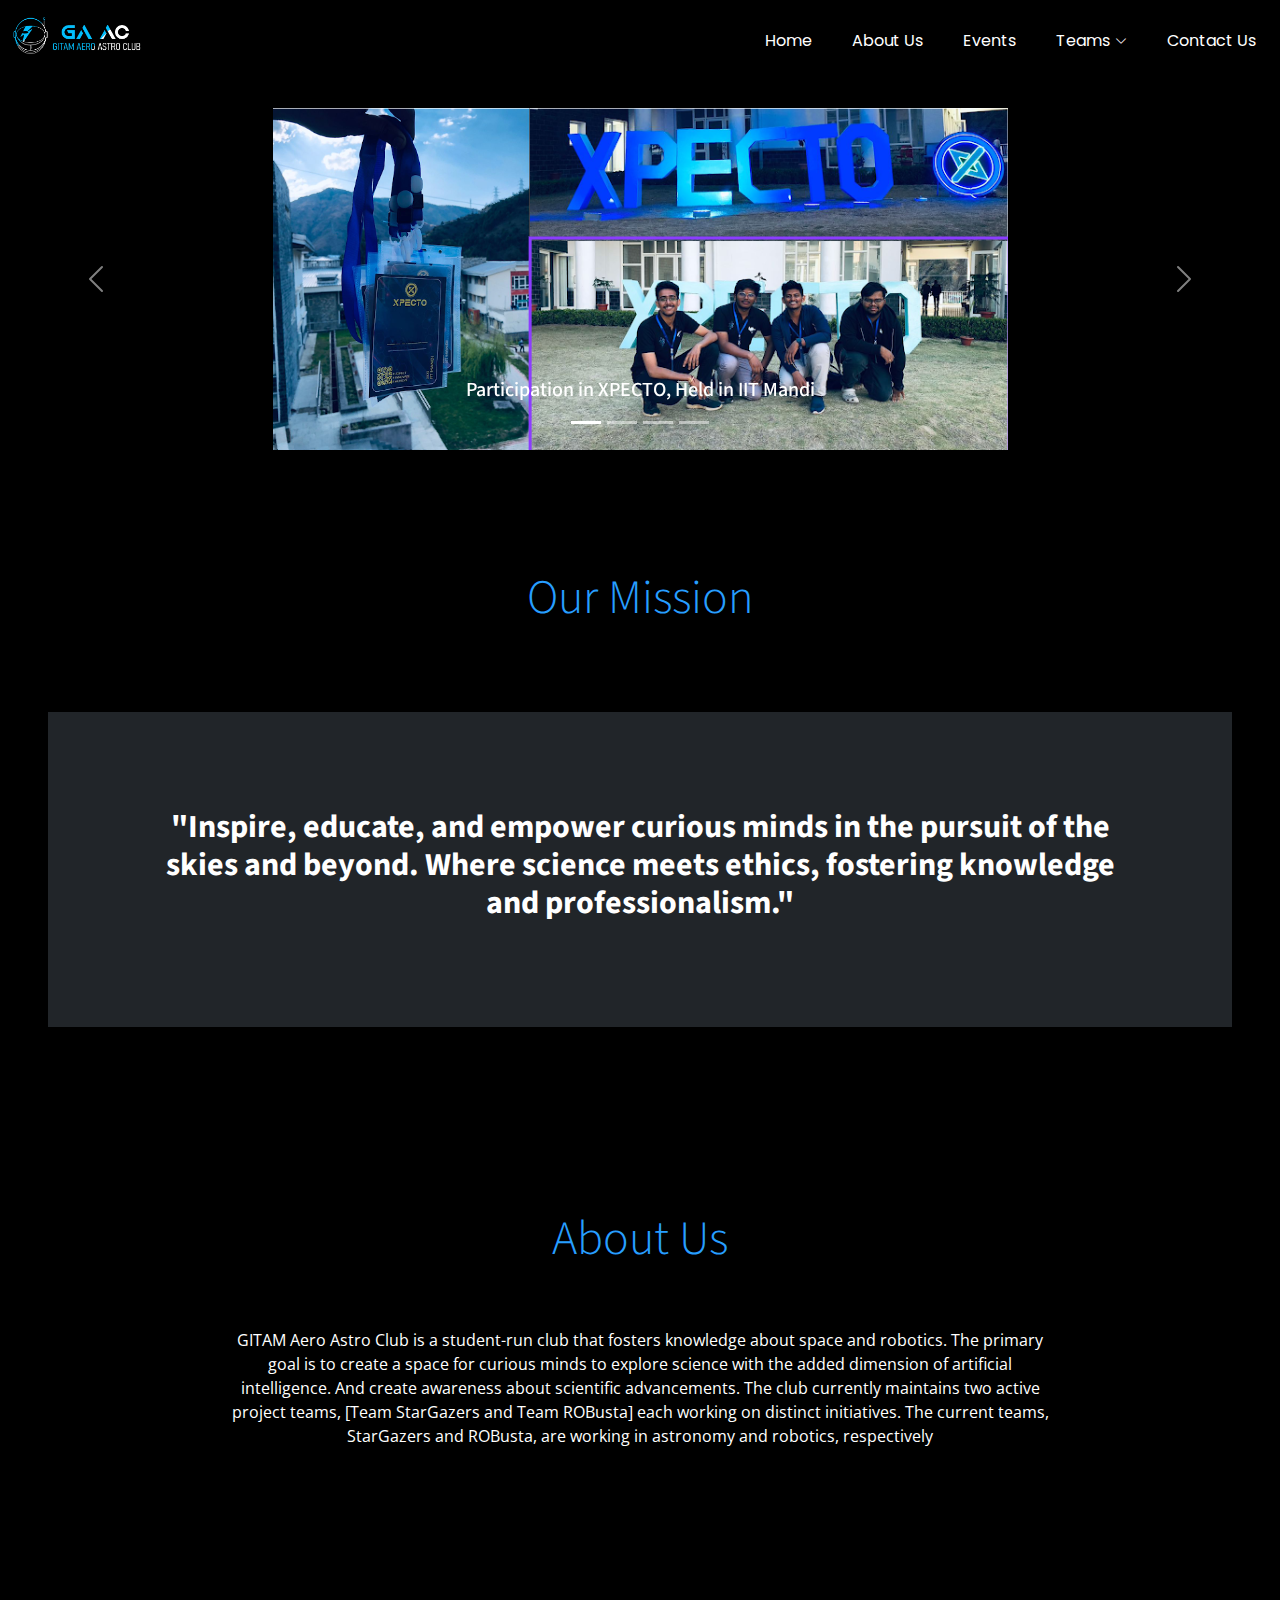
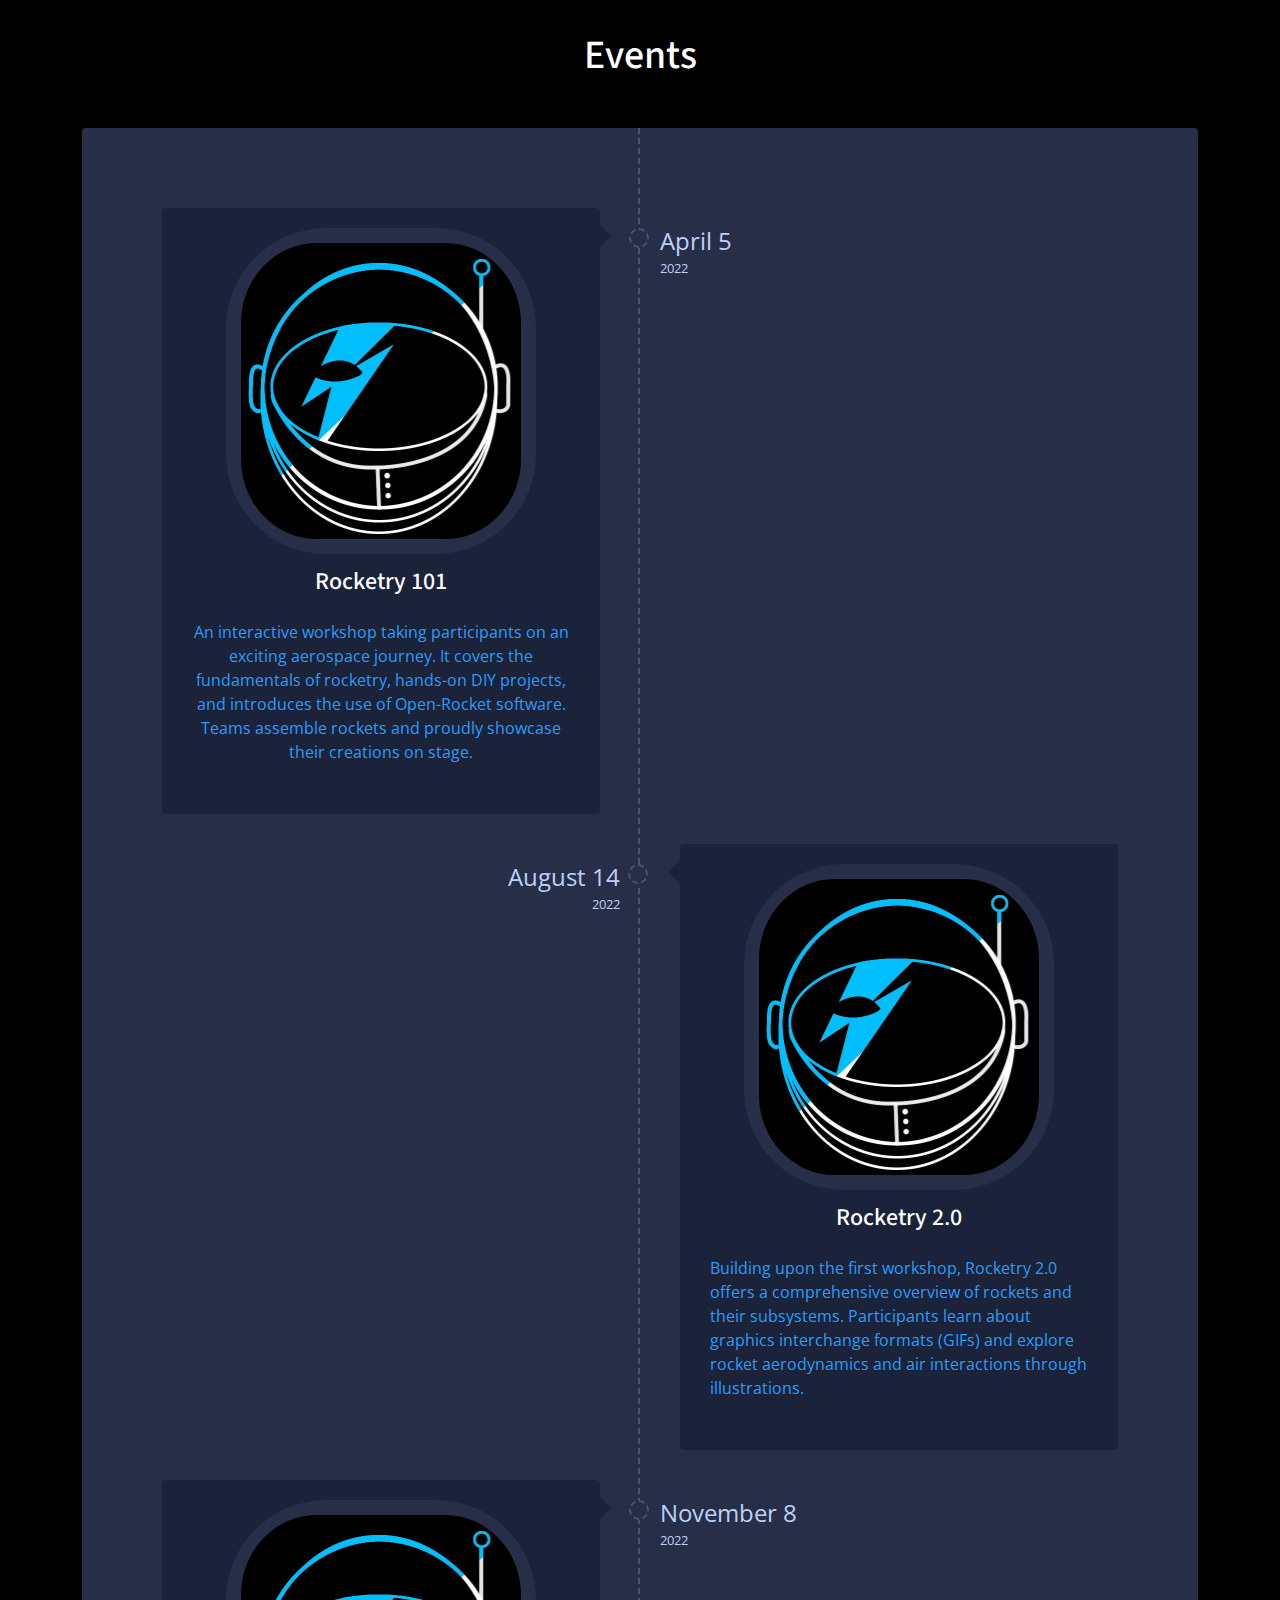
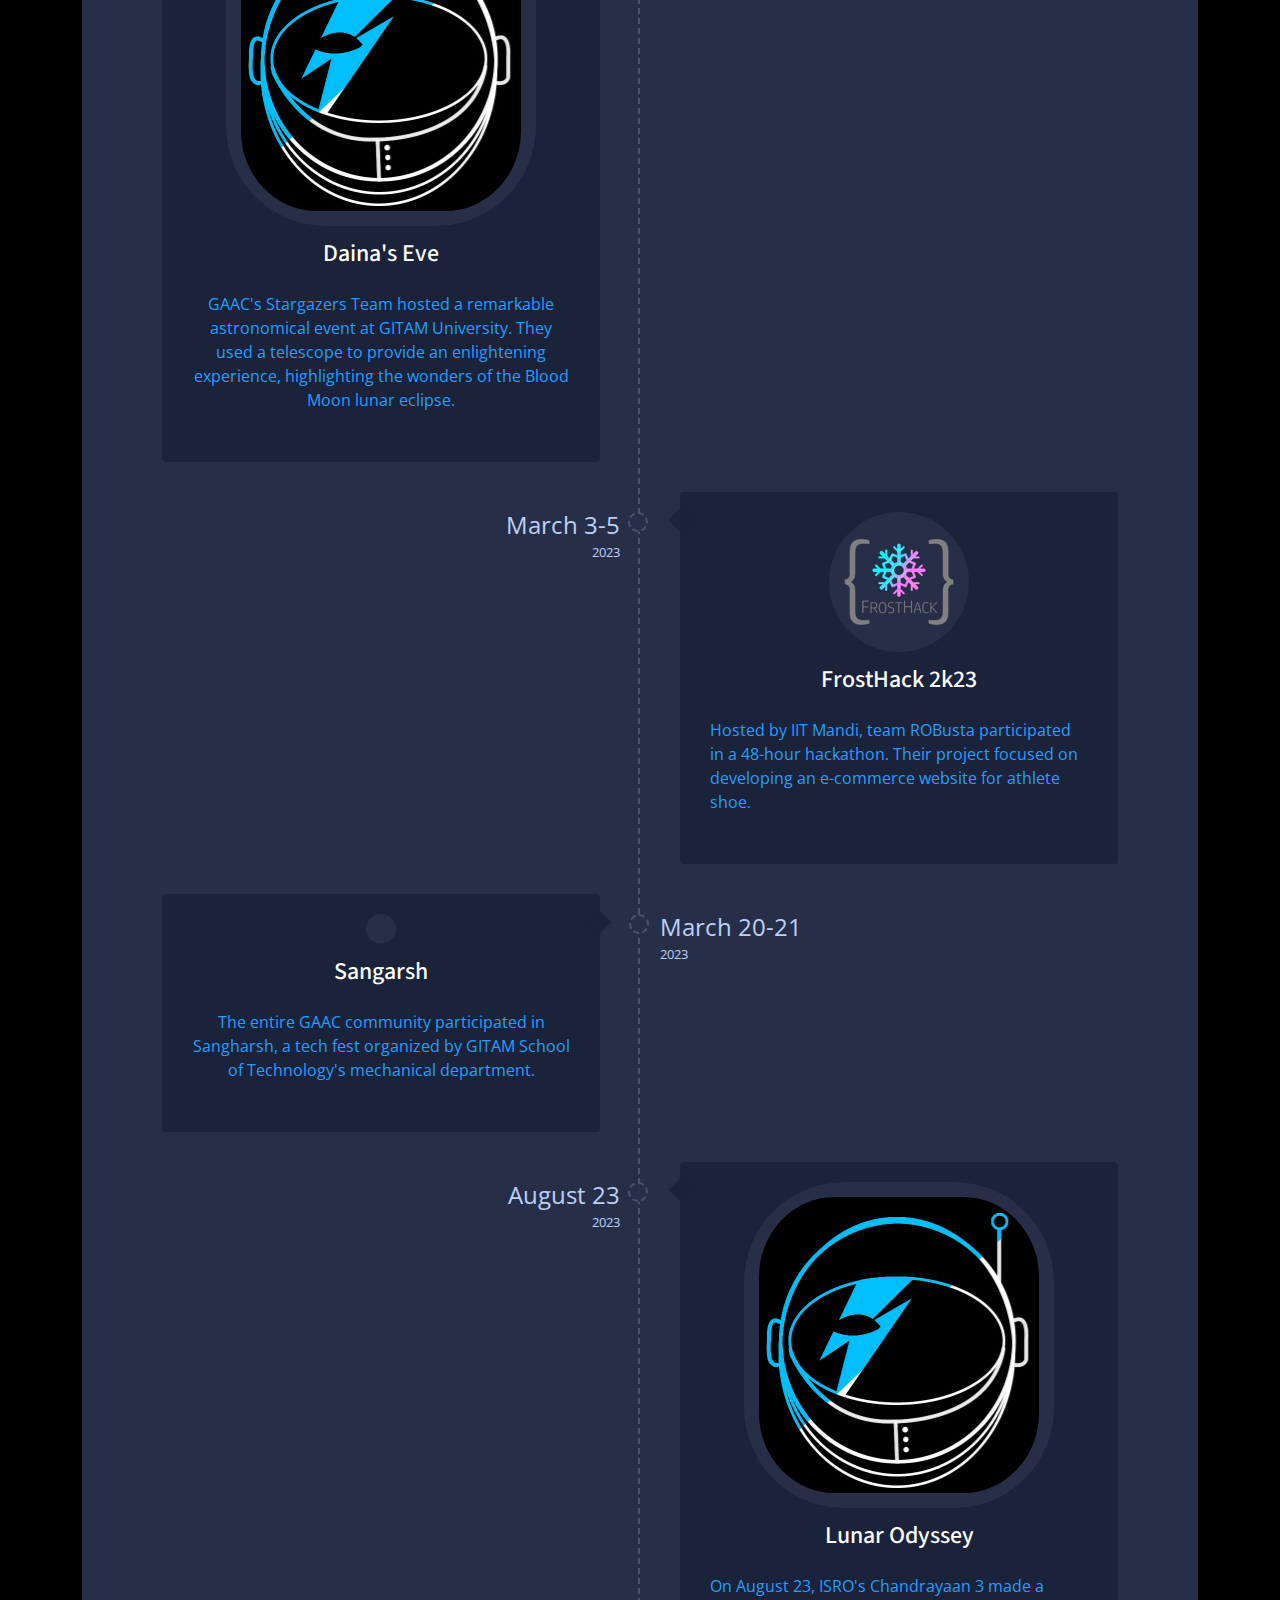
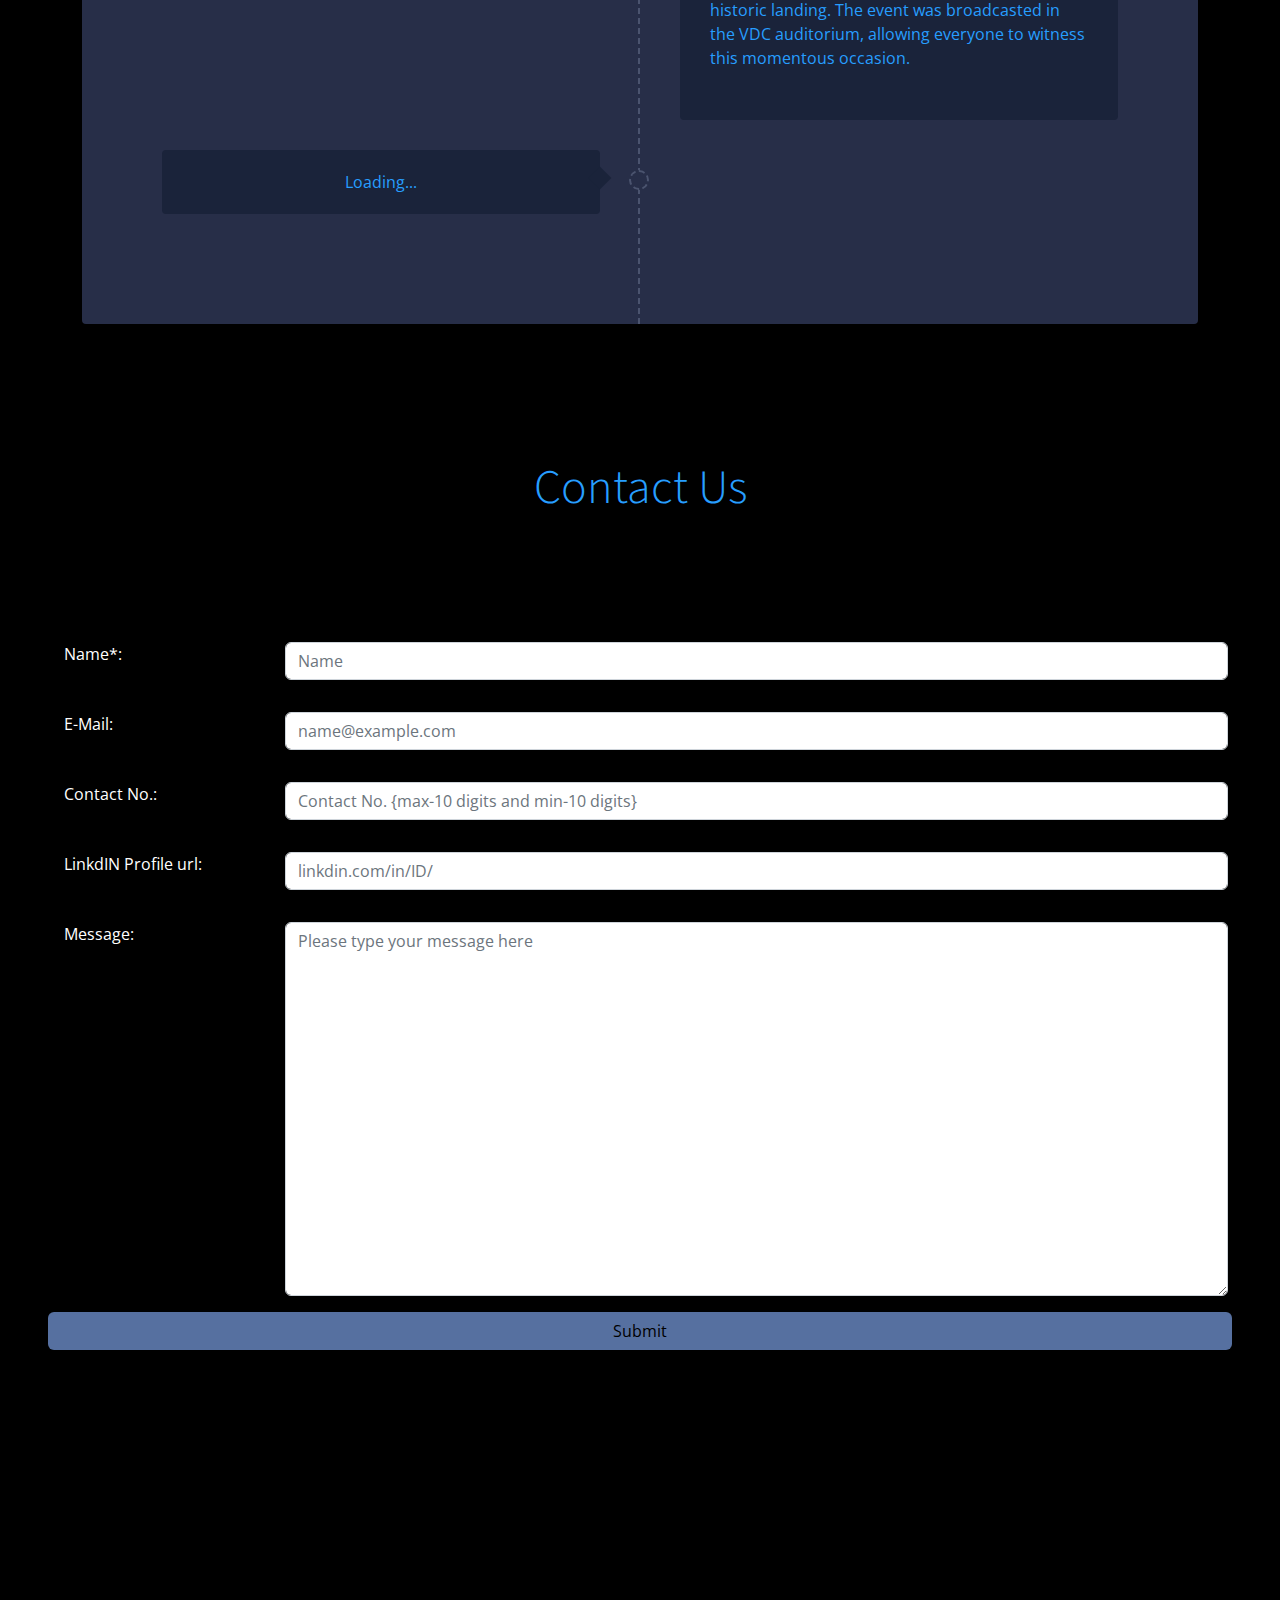
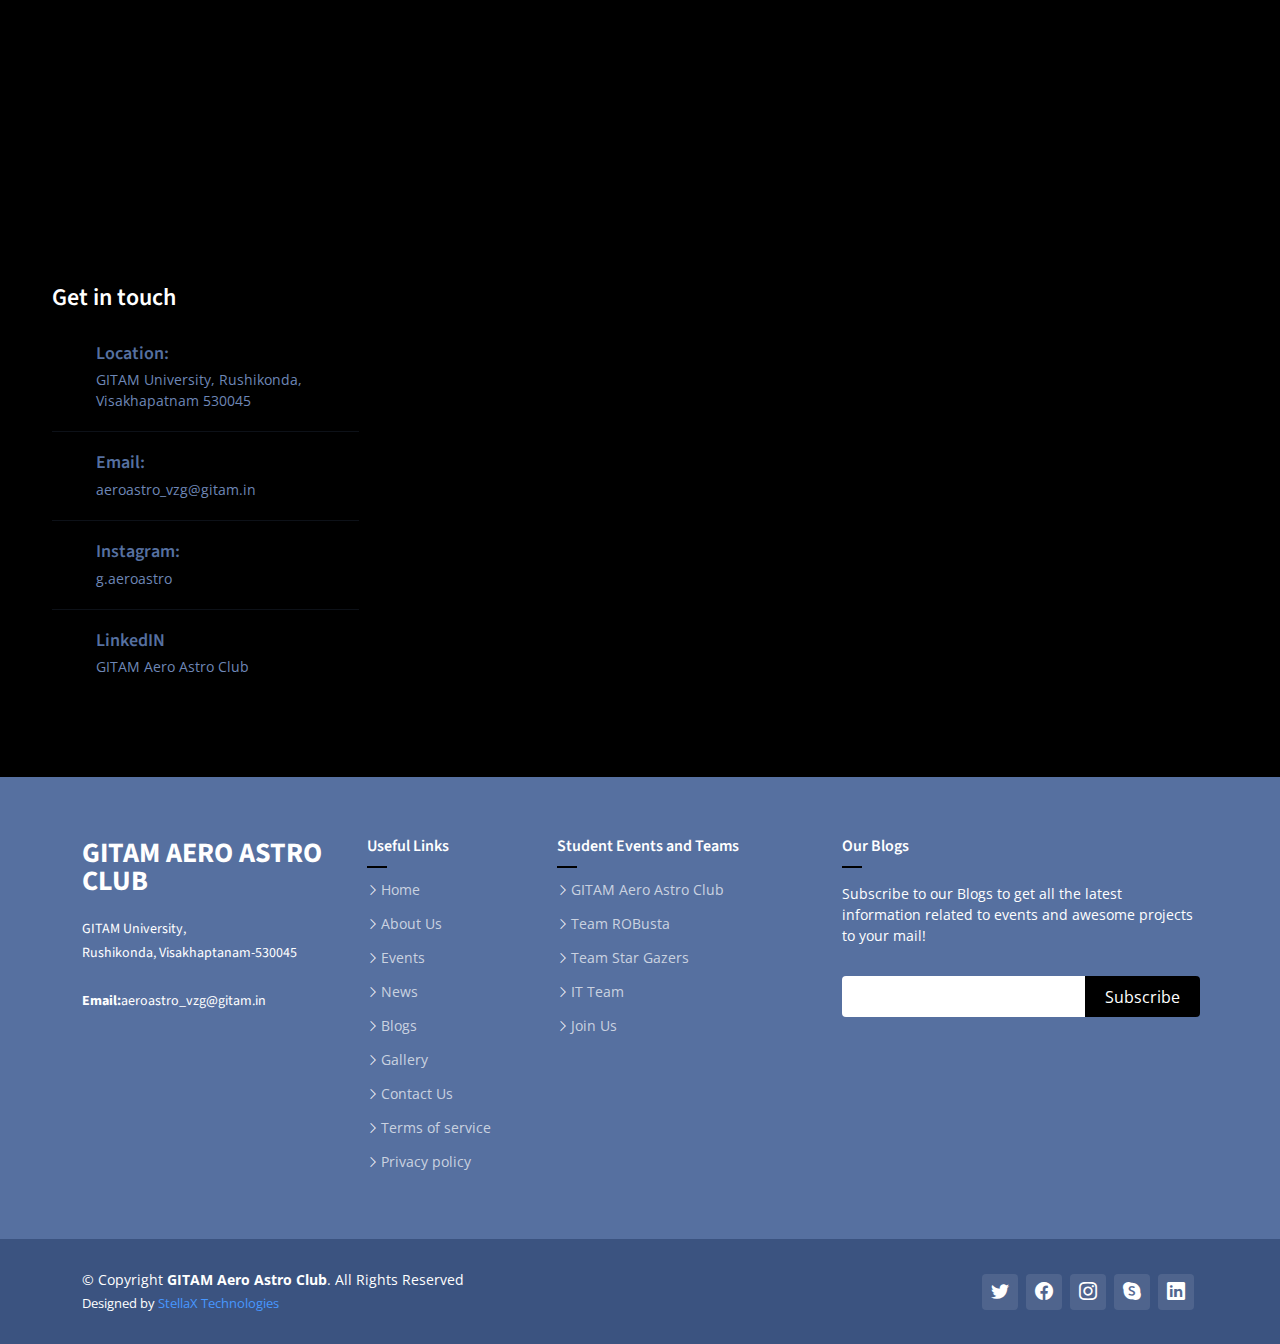
==== commit 859cb6c6: "Update" ====
--- a/index.html
+++ b/index.html
@@ -158,7 +158,7 @@
                                     April 5 <small>2022</small>
                                 </div>
                                 <div class="timeline-content">
-                                    <i class="icon-attachment"></i>
+                                    <i class="icon-attachment"><img src="assets/img/GAACLogoShort.png" alt="" class="img-fluid icon"></i>
                                     <h4>Rocketry 101</h4>
                                     <p>An interactive workshop taking participants on an exciting aerospace journey. It covers the fundamentals of rocketry, hands-on DIY projects, and introduces the use of Open-Rocket software. Teams assemble rockets and proudly showcase their creations on stage.</p>
                                 </div>
@@ -169,7 +169,7 @@
                                     August 14 <small>2022</small>
                                 </div>
                                 <div class="timeline-content">
-                                    <i class="icon-code"></i>
+                                    <i class="icon-code"><img src="assets/img/GAACLogoShort.png" alt="" class="img-fluid icon"></i>
                                     <h4>Rocketry 2.0</h4>
                                     <p>
                                         Building upon the first workshop, Rocketry 2.0 offers a comprehensive overview of rockets and their subsystems. Participants learn about graphics interchange formats (GIFs) and explore rocket aerodynamics and air interactions through illustrations.
@@ -182,7 +182,7 @@
                                     November 8 <small>2022</small>
                                 </div>
                                 <div class="timeline-content">
-                                    <i class="icon-turned_in_not"></i>
+                                    <i class="icon-turned_in_not"><img src="assets/img/GAACLogoShort.png" alt="" class="img-fluid icon"></i>
                                     <h4>Daina's Eve</h4>
                                     <p>GAAC's Stargazers Team hosted a remarkable astronomical event at GITAM University. They used a telescope to provide an enlightening experience, highlighting the wonders of the Blood Moon lunar eclipse.</p>
                                 </div>
@@ -193,7 +193,7 @@
                                     March 3-5 <small>2023</small>
                                 </div>
                                 <div class="timeline-content">
-                                    <i class="icon-directions"></i>
+                                    <i class="icon-directions"><img src="assets/img/ForstHackLogo.webp" alt="" class="img-fluid"></i>
                                     <h4>FrostHack 2k23</h4>
                                     <p>Hosted by IIT Mandi, team ROBusta participated in a 48-hour hackathon. Their project focused on developing an e-commerce website for athlete shoe.</p>
                                     
@@ -214,42 +214,14 @@
                     
                             <div class="timeline-row">
                                 <div class="timeline-time">
-                                    Dec 18
-                                </div>
-                                <div class="timeline-content">
-                                    <i class="icon-code"></i>
-                                    <h4>Admin Dashboard!</h4>
+                                    August 23 <small>2023</small>
+                                </div>
+                                <div class="timeline-content">
+                                    <i class="icon"><img src="assets/img/GAACLogoShort.png" alt="" class="img-fluid icon"></i>
+                                    <h4>Lunar Odyssey</h4>
                                     <p>
-                                        Maxwell Admin Dashboard contains C3 graphs, flot graphs, data tables, calendar.
+                                        On August 23, ISRO's Chandrayaan 3 made a historic landing. The event was broadcasted in the VDC auditorium, allowing everyone to witness this momentous occasion.
                                     </p>
-                                    <div class="thumbs">
-                                        <img class="img-fluid rounded" src="https://bootdey.com/img/Content/avatar/avatar7.png" alt="Maxwell Admin">
-                                        <img class="img-fluid rounded" src="https://bootdey.com/img/Content/avatar/avatar4.png" alt="Maxwell Admin">
-                                        <img class="img-fluid rounded" src="https://bootdey.com/img/Content/avatar/avatar3.png" alt="Maxwell Admin">
-                                    </div>
-                                    <div class="">
-                                        <span class="badge badge-pill">Ecommerce</span>
-                                        <span class="badge badge-pill">CRM</span>
-                                    </div>
-                                </div>
-                            </div>
-                    
-                            <div class="timeline-row">
-                                <div class="timeline-time">
-                                    Dec 21
-                                </div>
-                                <div class="timeline-content">
-                                    <i class="icon-attachment"></i>
-                                    <h4>Admin Template!</h4>
-                                    <p>Maxwell Admin Dashboard contains C3 graphs, flot graphs, data tables, calendar, drag &amp; drop and ion slider.</p>
-                                    <div class="thumbs">
-                                        <img class="img-fluid rounded" src="https://bootdey.com/img/Content/avatar/avatar2.png" alt="Maxwell Admin">
-                                        <img class="img-fluid rounded" src="https://bootdey.com/img/Content/avatar/avatar3.png" alt="Maxwell Admin">
-                                    </div>
-                                    <div class="">
-                                        <span class="badge badge-pill">Orders</span>
-                                        <span class="badge badge-pill">Sales</span>
-                                    </div>
                                 </div>
                             </div>
                     
@@ -266,10 +238,10 @@
 
 
 
-            <!--Gallery Section-->
+            <!--Gallery Section
             <section id="gallery">
 
-            </section>
+            </section>-->
 
             <!--Contact-Us-->
             <section id="contact" class="contact">
@@ -301,7 +273,7 @@
                         </div>
                         <div class="form-group row">
                           <label class="form-label col-2 m-3" for="message">Message:</label>
-                          <textarea class="form-control col m-3" name="message" id="message" rows="15" placeholder="Please type your message here"></textarea>
+                          <textarea class="form-control col m-3" name="message" id="message" rows="15" placeholder="Please type your message here" required></textarea>
                         </div>
                         <button type="submit" class="btn me-5 w-100 bg-secondary text-black" value="Submit">Submit</button>
                     </form>
@@ -461,42 +433,5 @@
 
         <script src="assets/js/main.js"></script>
 
-        <script>
-            const constraints = {
-                name: {
-                    presence: { allowEmpty: false }
-                },
-                email: {
-                    presence: { allowEmpty: false },
-                    email: true
-                },
-                message: {
-                    presence: { allowEmpty: false }
-                }
-            };
-         
-            const form = document.getElementById('contact-form');
-         
-            form.addEventListener('submit', function (event) {
-              const formValues = {
-                  name: form.elements.name.value,
-                  email: form.elements.email.value,
-                  message: form.elements.message.value
-              };
-         
-              const errors = validate(formValues, constraints);
-         
-              if (errors) {
-                event.preventDefault();
-                const errorMessage = Object
-                    .values(errors)
-                    .map(function (fieldValues) { return fieldValues.join(', ')})
-                    .join("\n");
-         
-                alert(errorMessage);
-              }
-            }, false);
-         </script>
-
     </body>
 </html>
--- a/assets/css/main.css
+++ b/assets/css/main.css
@@ -715,6 +715,9 @@
   transform: rotate(45deg);
 }
 
+.icon {
+  border-radius: 27%;
+}
 @media (max-width: 992px) {
   .timeline {
       padding: 15px;
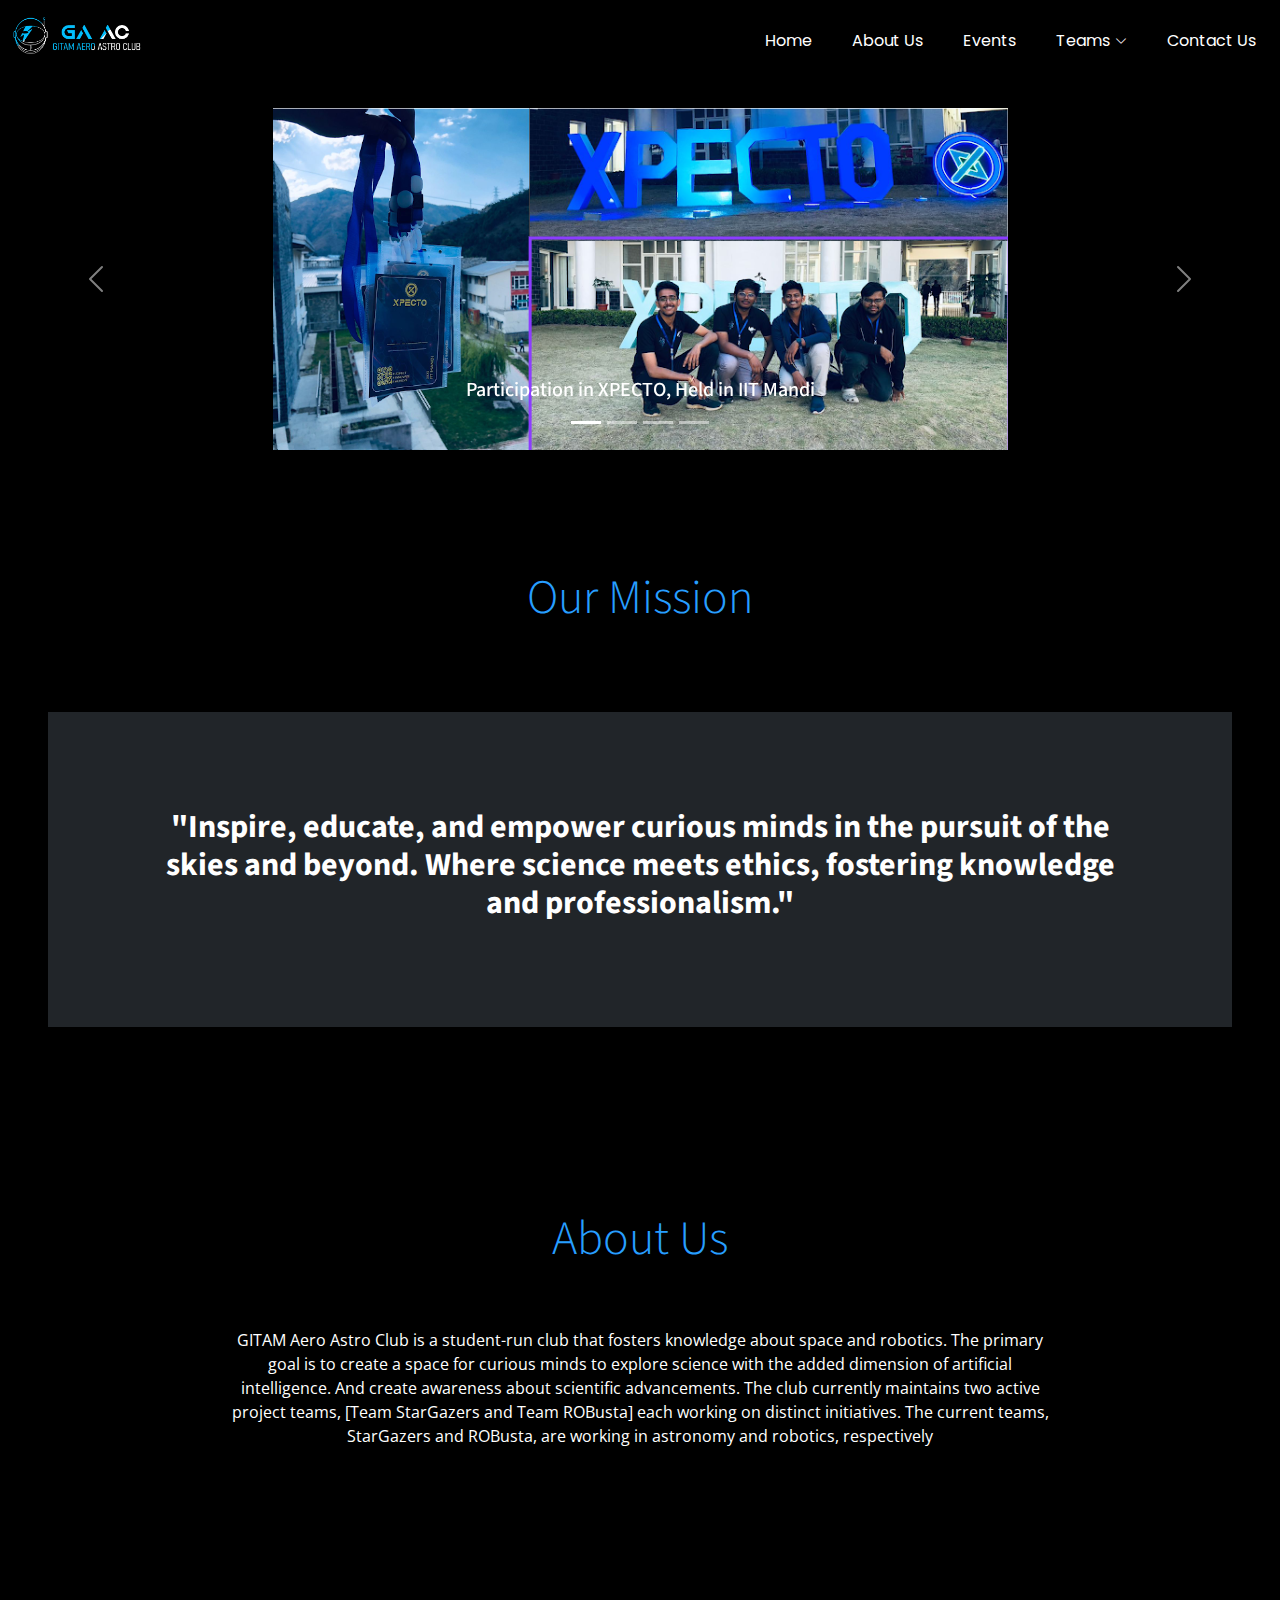
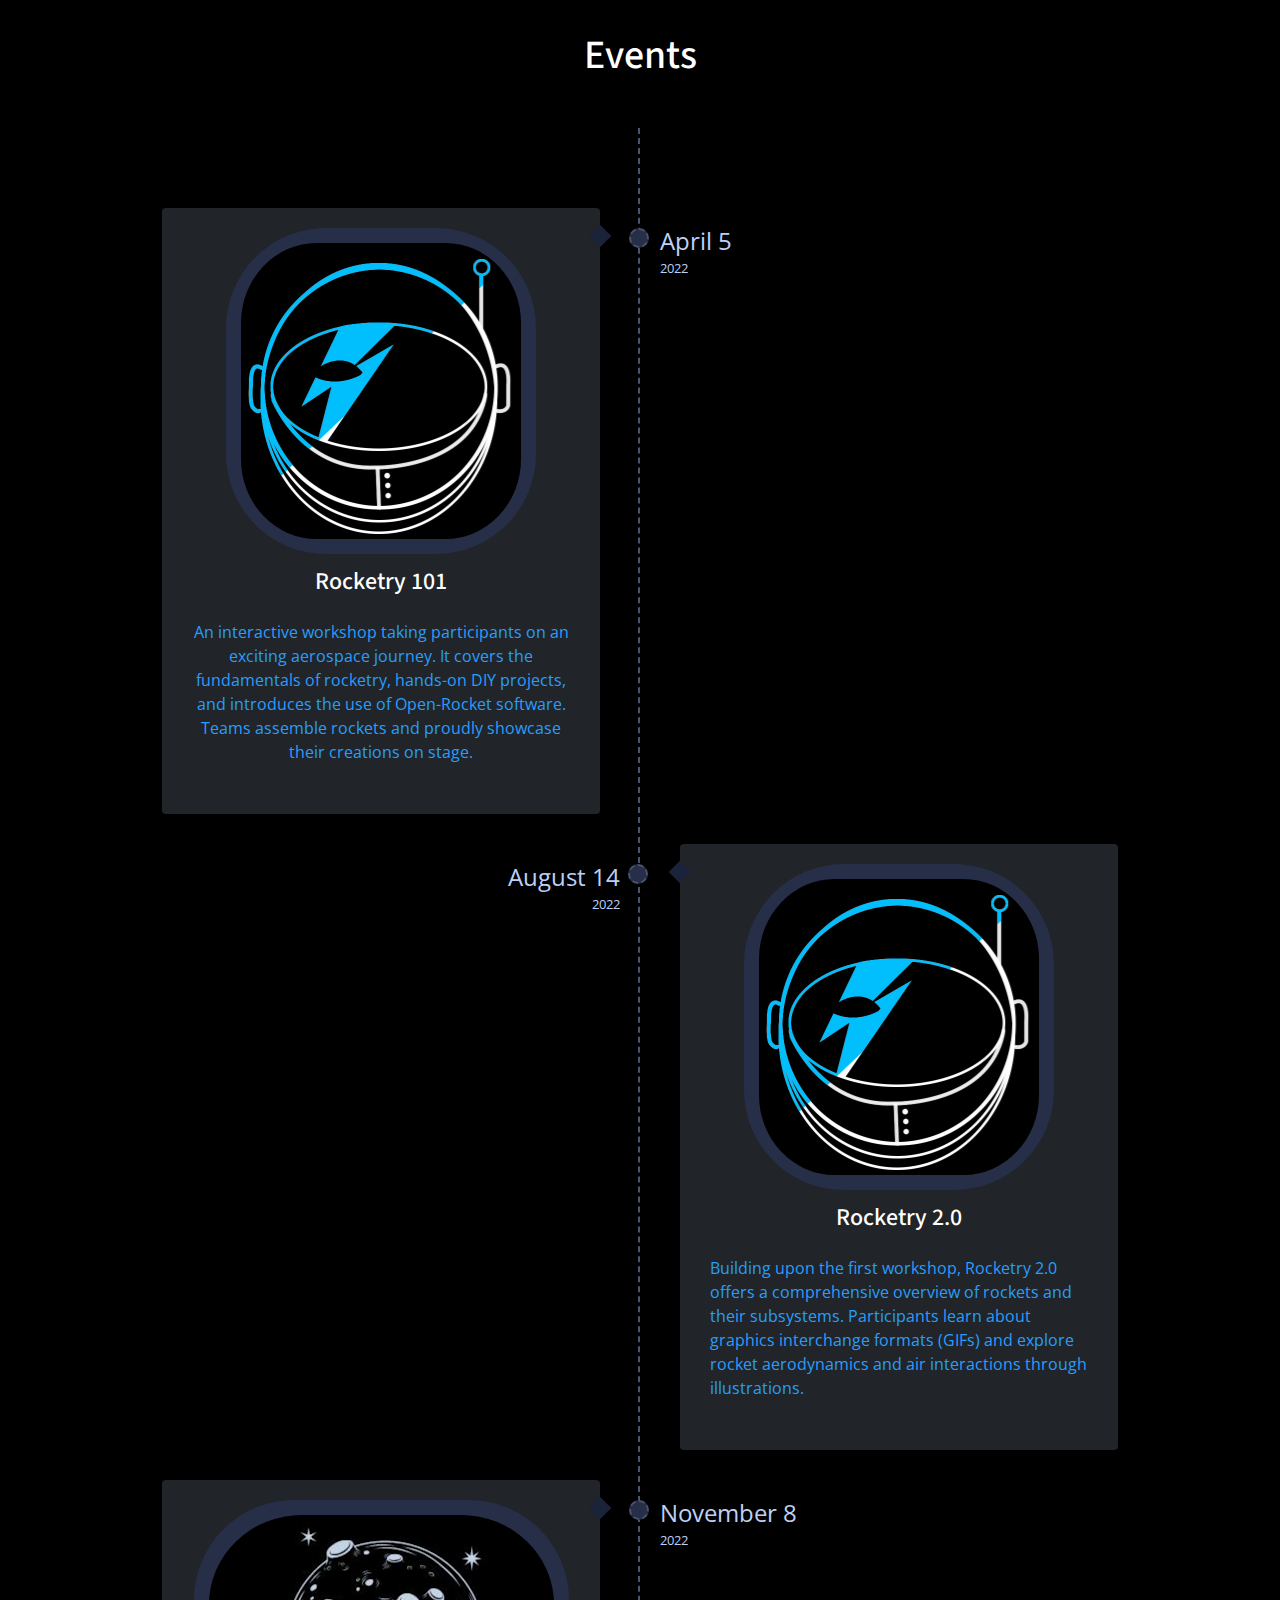
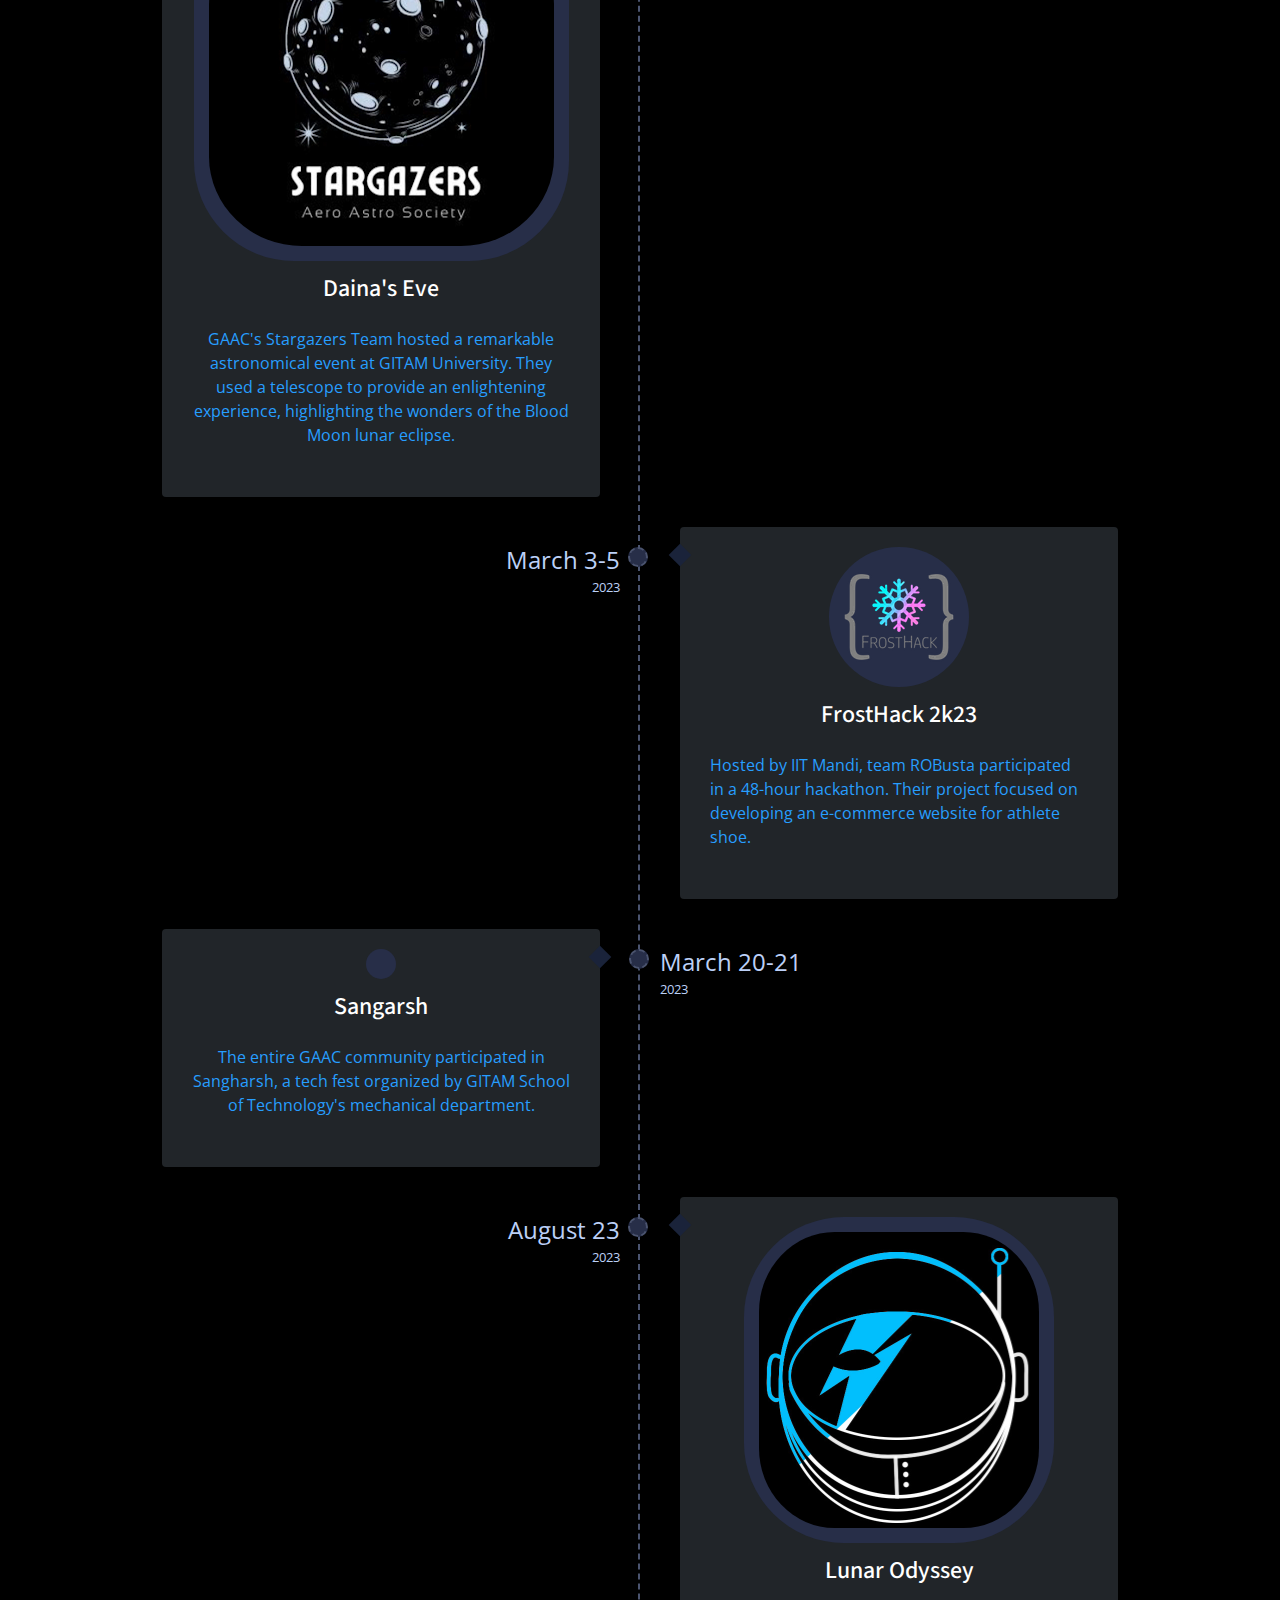
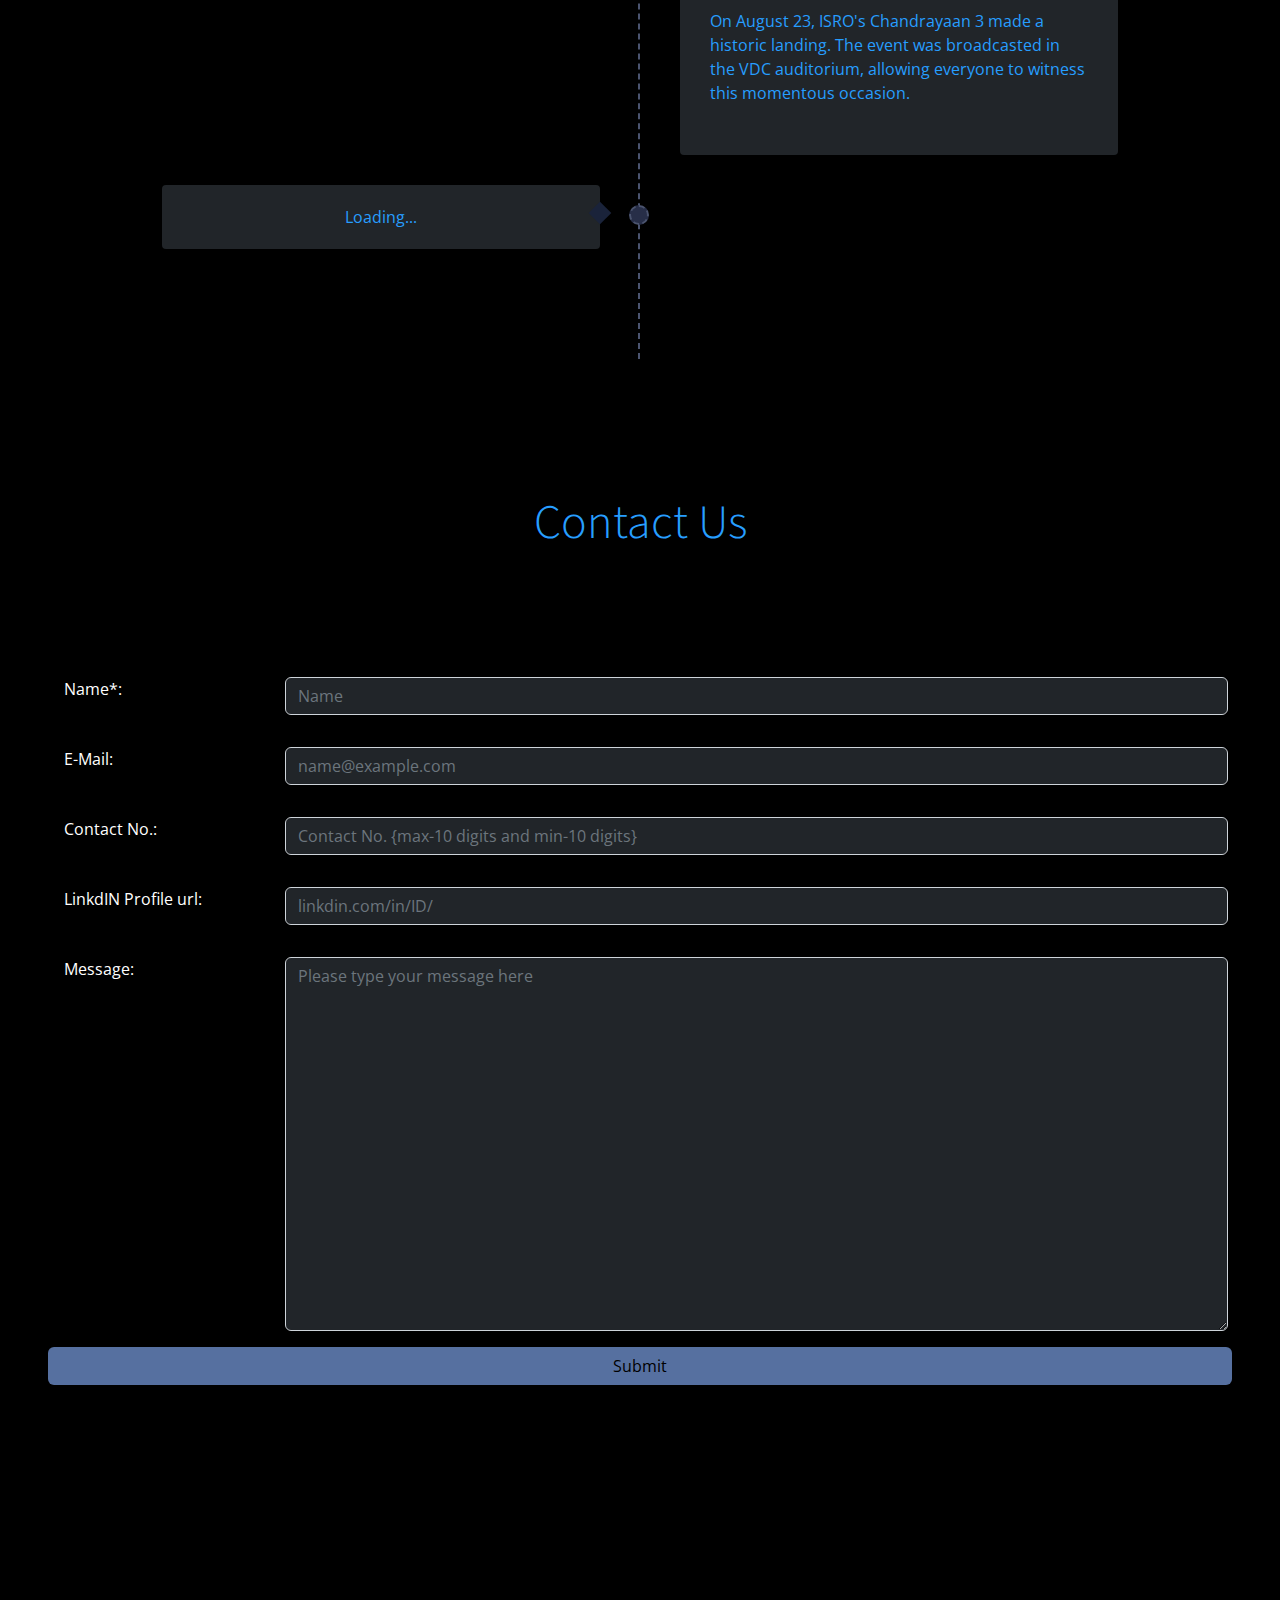
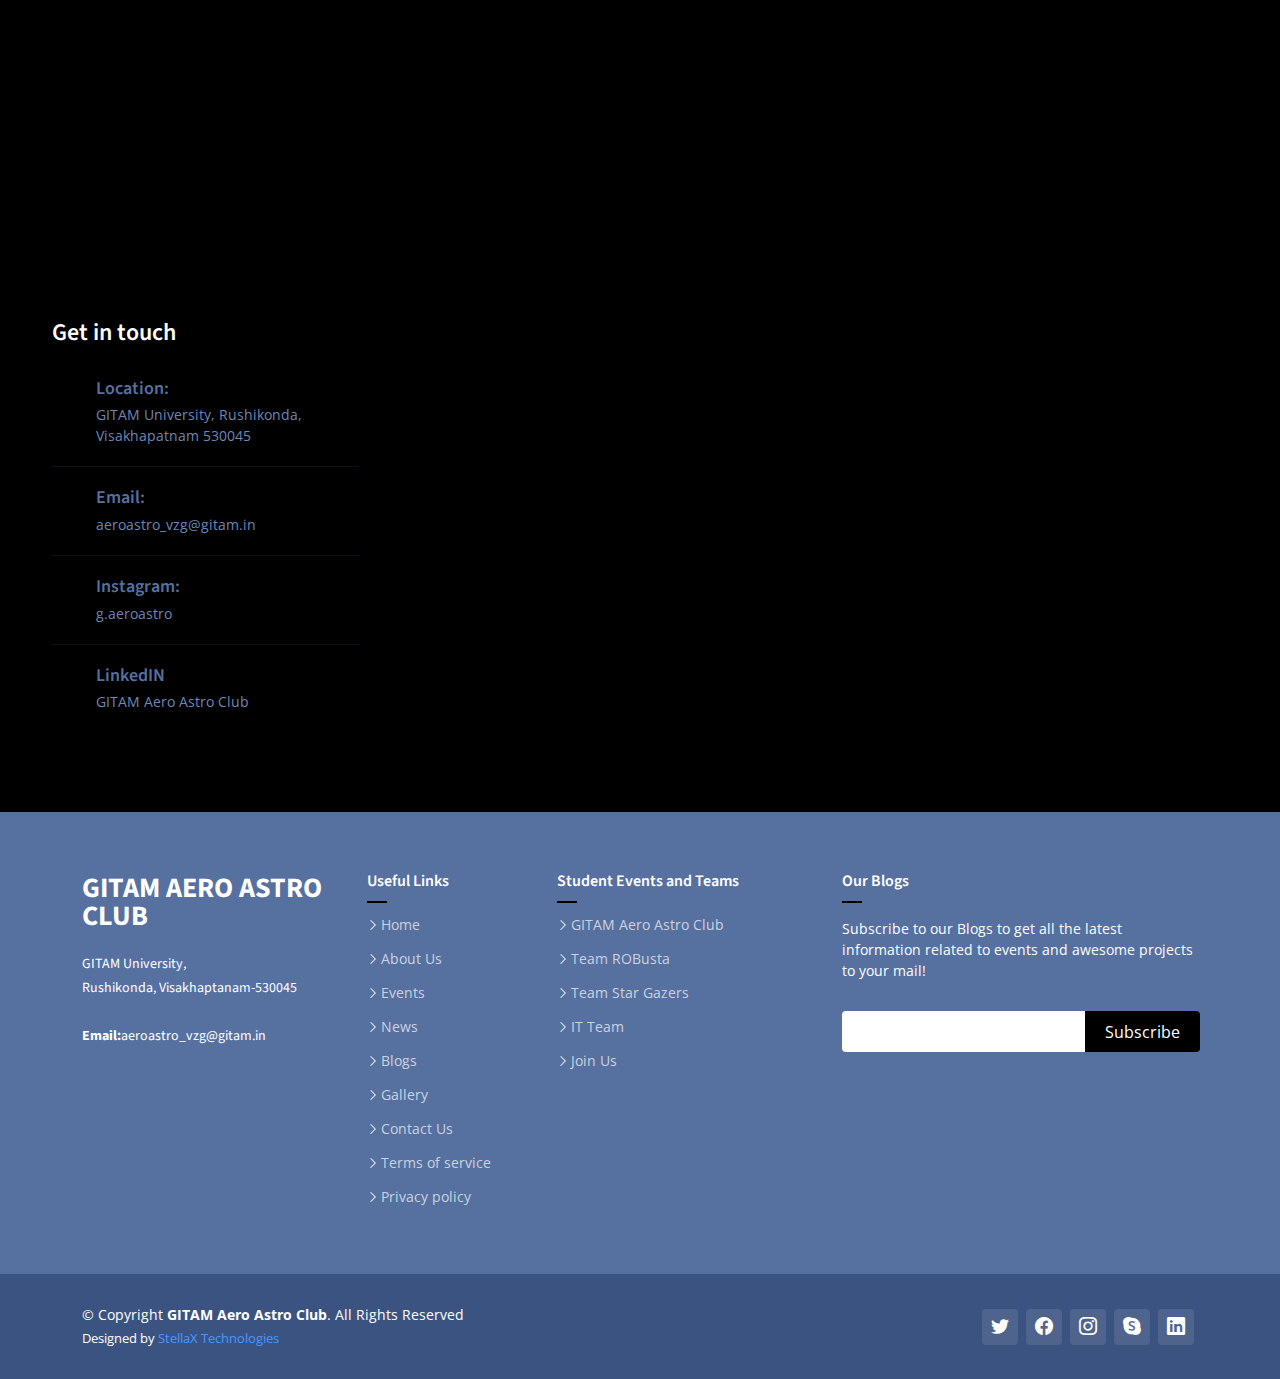
==== commit 1eb74e92: "Update" ====
--- a/index.html
+++ b/index.html
@@ -157,7 +157,7 @@
                                 <div class="timeline-time">
                                     April 5 <small>2022</small>
                                 </div>
-                                <div class="timeline-content">
+                                <div class="timeline-content bg-dark">
                                     <i class="icon-attachment"><img src="assets/img/GAACLogoShort.png" alt="" class="img-fluid icon"></i>
                                     <h4>Rocketry 101</h4>
                                     <p>An interactive workshop taking participants on an exciting aerospace journey. It covers the fundamentals of rocketry, hands-on DIY projects, and introduces the use of Open-Rocket software. Teams assemble rockets and proudly showcase their creations on stage.</p>
@@ -168,7 +168,7 @@
                                 <div class="timeline-time">
                                     August 14 <small>2022</small>
                                 </div>
-                                <div class="timeline-content">
+                                <div class="timeline-content bg-dark">
                                     <i class="icon-code"><img src="assets/img/GAACLogoShort.png" alt="" class="img-fluid icon"></i>
                                     <h4>Rocketry 2.0</h4>
                                     <p>
@@ -181,8 +181,8 @@
                                 <div class="timeline-time">
                                     November 8 <small>2022</small>
                                 </div>
-                                <div class="timeline-content">
-                                    <i class="icon-turned_in_not"><img src="assets/img/GAACLogoShort.png" alt="" class="img-fluid icon"></i>
+                                <div class="timeline-content bg-dark">
+                                    <i class="icon-turned_in_not"><img src="assets/img/stargazers.png" alt="" class="img-fluid icon"></i>
                                     <h4>Daina's Eve</h4>
                                     <p>GAAC's Stargazers Team hosted a remarkable astronomical event at GITAM University. They used a telescope to provide an enlightening experience, highlighting the wonders of the Blood Moon lunar eclipse.</p>
                                 </div>
@@ -192,7 +192,7 @@
                                 <div class="timeline-time">
                                     March 3-5 <small>2023</small>
                                 </div>
-                                <div class="timeline-content">
+                                <div class="timeline-content bg-dark">
                                     <i class="icon-directions"><img src="assets/img/ForstHackLogo.webp" alt="" class="img-fluid"></i>
                                     <h4>FrostHack 2k23</h4>
                                     <p>Hosted by IIT Mandi, team ROBusta participated in a 48-hour hackathon. Their project focused on developing an e-commerce website for athlete shoe.</p>
@@ -204,7 +204,7 @@
                                 <div class="timeline-time">
                                     March 20-21 <small>2023</small>
                                 </div>
-                                <div class="timeline-content">
+                                <div class="timeline-content bg-dark">
                                     <i class="icon-change_history"></i>
                                     <h4>Sangarsh</h4>
                                     <p class="no-margin">The entire GAAC community participated in Sangharsh, a tech fest organized by GITAM School of Technology's mechanical department.</p>
@@ -216,7 +216,7 @@
                                 <div class="timeline-time">
                                     August 23 <small>2023</small>
                                 </div>
-                                <div class="timeline-content">
+                                <div class="timeline-content bg-dark">
                                     <i class="icon"><img src="assets/img/GAACLogoShort.png" alt="" class="img-fluid icon"></i>
                                     <h4>Lunar Odyssey</h4>
                                     <p>
@@ -226,7 +226,7 @@
                             </div>
                     
                             <div class="timeline-row">
-                                <div class="timeline-content">
+                                <div class="timeline-content bg-dark">
                                     <p class="m-0">Loading...</p>
                                 </div>
                             </div>
@@ -256,24 +256,24 @@
                 <div class="d-flex m-5 text-white">
                     <form id="contact-form" action="ContactUs.php" method="post" class="w-100">
                         <div class="form-group row">
-                          <label class="form-label col-2 m-3"  for="name">Name*:</label>
-                          <input class="form-control col m-3" type="text" name="name" placeholder="Name" id="name" required/>
+                          <label class="form-label col-2 m-3" for="name">Name*:</label>
+                          <input class="form-control col m-3 bg-dark" type="text" name="name" placeholder="Name" id="name" required/>
                         </div>
                         <div class="form-group row">
-                          <label class="form-label col-2 m-3"  for="email">E-Mail:</label>
-                          <input class="form-control col m-3" type="email" name="email" id="email" placeholder="name@example.com" required/>
+                          <label class="form-label col-2 m-3" for="email">E-Mail:</label>
+                          <input class="form-control col m-3 bg-dark" type="email" name="email" id="email" placeholder="name@example.com" required/>
                         </div>
                         <div class="form-group row">
-                          <label class="form-label col-2 m-3"  for="contactNo">Contact No.:</label>
-                          <input class="form-control col m-3" type="tel" name="contactNo" maxlength="10" minlength="10" placeholder="Contact No. {max-10 digits and min-10 digits}" id="contactNo" required/>
+                          <label class="form-label col-2 m-3" for="contactNo">Contact No.:</label>
+                          <input class="form-control col m-3 bg-dark" type="tel" name="contactNo" maxlength="10" minlength="10" placeholder="Contact No. {max-10 digits and min-10 digits}" id="contactNo" required/>
                         </div>
                         <div class="form-group row">
-                          <label class="form-label col-2 m-3"  for="LinkdinProfile">LinkdIN Profile url:</label>
-                          <input class="form-control col m-3" type="url" name="LinkdinProfile" id="LinkdinProfile" placeholder="linkdin.com/in/ID/"/>
+                          <label class="form-label col-2 m-3" for="LinkdinProfile">LinkdIN Profile url:</label>
+                          <input class="form-control col m-3 bg-dark" type="url" name="LinkdinProfile" id="LinkdinProfile" placeholder="linkdin.com/in/ID/"/>
                         </div>
                         <div class="form-group row">
                           <label class="form-label col-2 m-3" for="message">Message:</label>
-                          <textarea class="form-control col m-3" name="message" id="message" rows="15" placeholder="Please type your message here" required></textarea>
+                          <textarea class="form-control col m-3 bg-dark" name="message" id="message" rows="15" placeholder="Please type your message here" required></textarea>
                         </div>
                         <button type="submit" class="btn me-5 w-100 bg-secondary text-black" value="Submit">Submit</button>
                     </form>
@@ -432,6 +432,7 @@
         <script src="assets/vendor/php-email-form/validate.js"></script>
 
         <script src="assets/js/main.js"></script>
+        <script src="Form.js"></script>
 
     </body>
 </html>
--- a/assets/css/main.css
+++ b/assets/css/main.css
@@ -573,7 +573,7 @@
 }
 .timeline {
   position: relative;
-  background: #272e48;
+  background: #000;
   -webkit-border-radius: 4px;
   -moz-border-radius: 4px;
   border-radius: 4px;
@@ -613,7 +613,6 @@
 .timeline-row .timeline-content {
   position: relative;
   padding: 20px 30px;
-  background: #1a233a;
   -webkit-border-radius: 4px;
   -moz-border-radius: 4px;
   border-radius: 4px;
